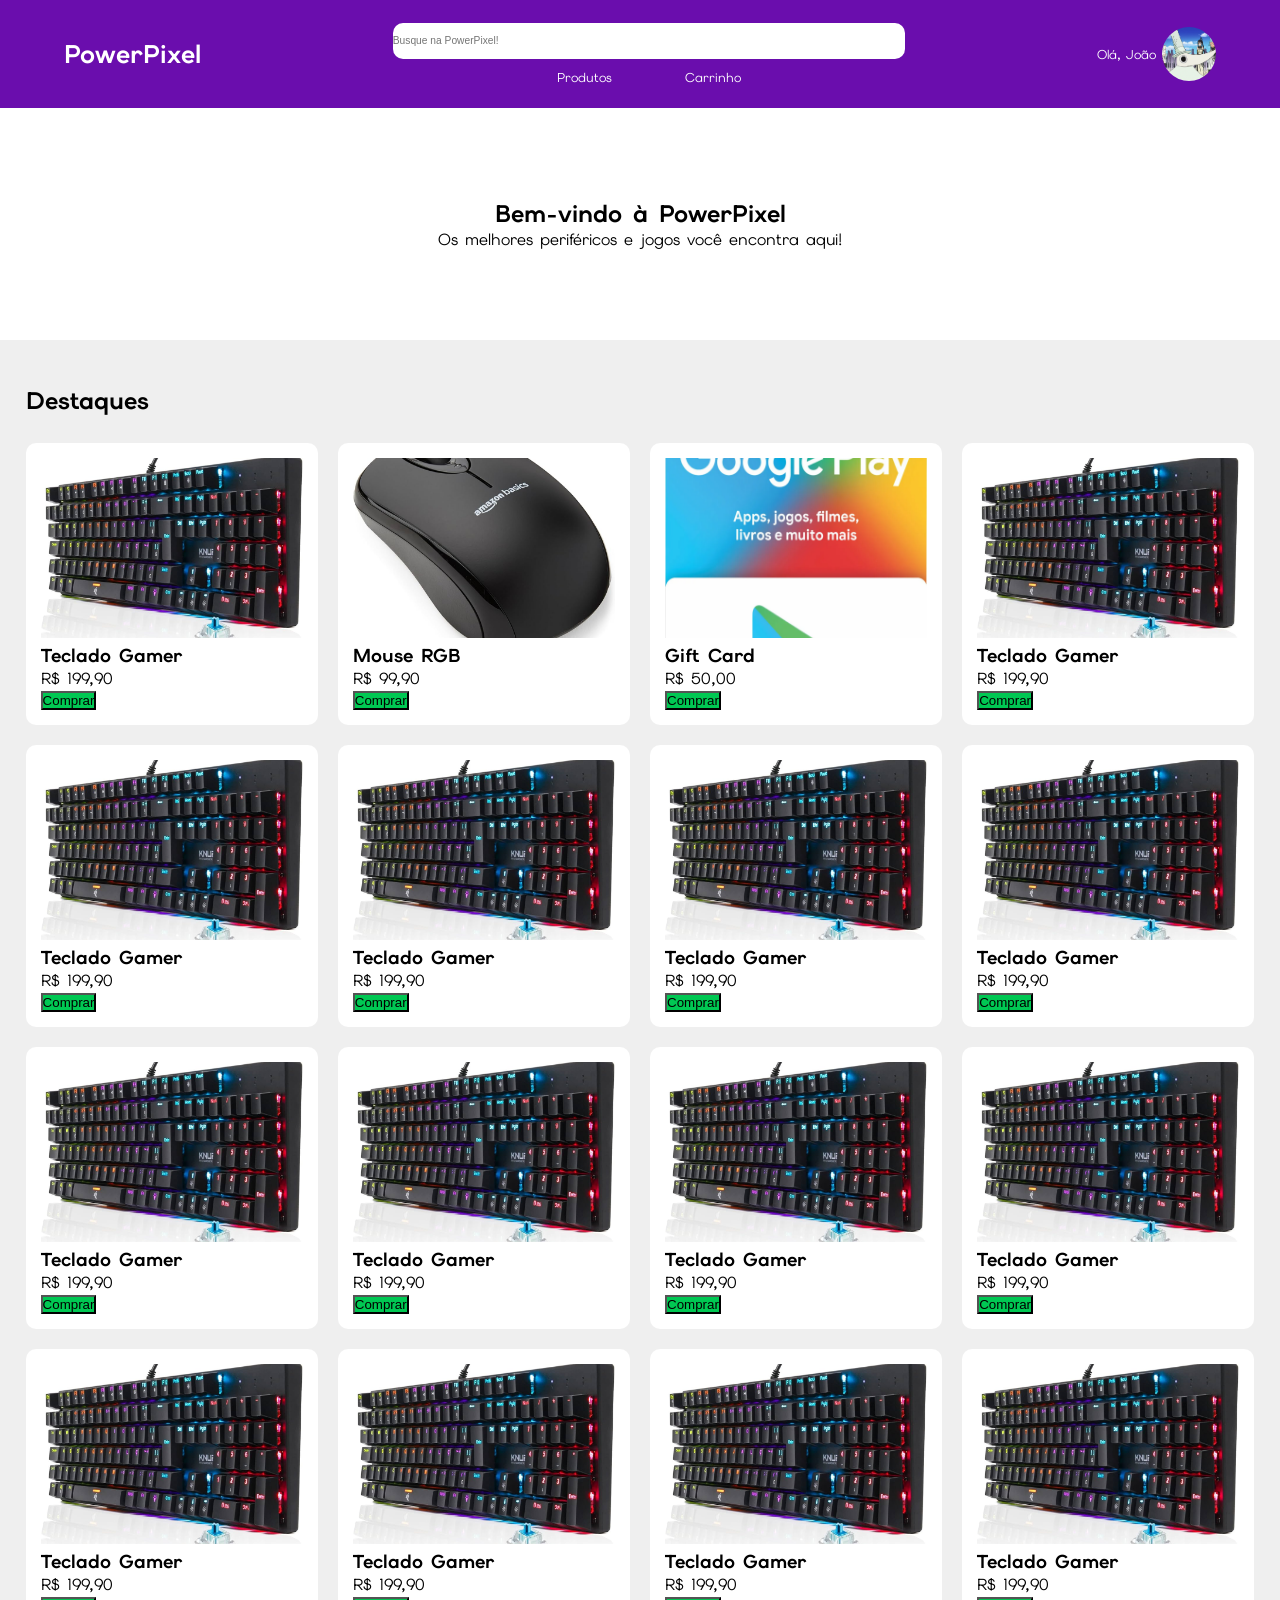
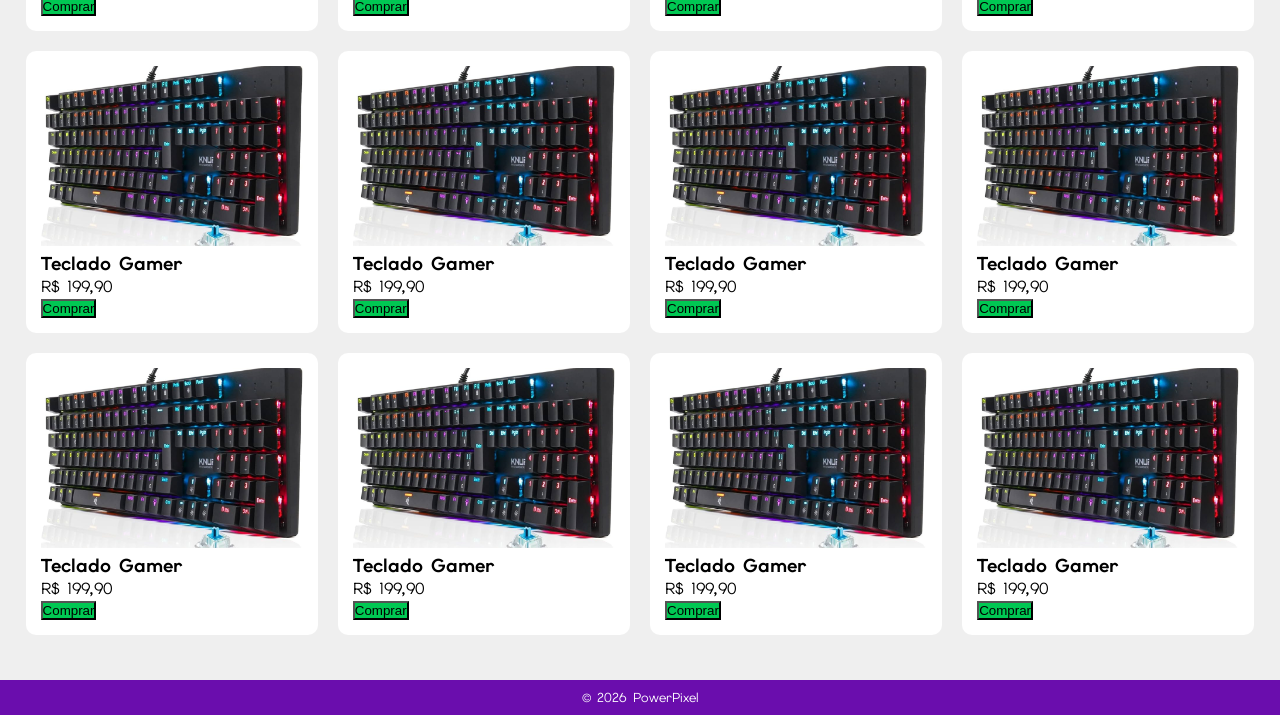
==== index.html @ 9c2a1691 "html fix" ====
<!DOCTYPE html>
<html lang="pt-BR">
<head>
    <meta charset="UTF-8">
    <title>PowerPixel</title>
    <link rel="stylesheet" href="css/style.css">
</head>

<body>

<header>
    <a href="index.html"><h1>PowerPixel</h1></a>
    <div class="navigation">
        <input type="search" name="find" id="find" placeholder="Busque na PowerPixel!">

        <nav>
            <a href="pages/produtos.html">Produtos</a>
            <a href="pages/carrinho.html">Carrinho</a>
        </nav>
    </div>

    <div class="nav-login">
        <a href="pages/login.html">Olá, João</a>
        <img src="images/user.png" alt="">
    </div>
</header>

<section class="banner">
    <h2>Bem-vindo à PowerPixel</h2>
    <p>Os melhores periféricos e jogos você encontra aqui!</p>
</section>

<section class="produtos">
    <h2>Destaques</h2>

    <div class="grid" id="grid">

        <div class="card">
            <img src="images/teclado.jpg.jpg">
            <h3>Teclado Gamer</h3>
            <p>R$ 199,90</p>
            <button>Comprar</button>
        </div>

        <div class="card">
            <img src="images/mouse.jpg.jpg">
            <h3>Mouse RGB</h3>
            <p>R$ 99,90</p>
            <button>Comprar</button>
        </div>

        <div class="card">
            <img src="images/giftcard.jpg.webp">
            <h3>Gift Card</h3>
            <p>R$ 50,00</p>
            <button>Comprar</button>
        </div>

    </div>
</section>

<footer>
    <p>© 2026 PowerPixel</p>
</footer>

<script>
    const products = document.getElementById("grid");
    const card = {
        TAG: "div",
        CLASS: "card",
        CONTENT: "<img src='images/teclado.jpg.jpg'> <h3>Teclado Gamer</h3> <p>R$ 199,90</p> <button>Comprar</button>"
    }

    for (let i = 0; i <= 20; i++) {
        const newCard = document.createElement(card.TAG);
        newCard.className = card.CLASS;
        newCard.innerHTML = card.CONTENT;

        products.appendChild(newCard);
    }
</script>

</body>
</html>
---- css/style.css ----
@import url('https://fonts.googleapis.com/css2?family=Elms+Sans:ital,wght@0,100..900;1,100..900&display=swap');

:root {
    --primary-color: #6a0dad;
    --secundary-color: #00c853;
    --grey: #efefef;
    --white: #ffffff;
}

*{
    padding: 0;
    margin: 0;
    box-sizing: border-box;
}

html, body {
    max-width: 100%;
    overflow-x: hidden;
    font-family: Elms Sans, sans-serif;
}

body {
    height: 100%;
    background-color: var(--grey);
}

header, footer, nav, .nav-login, .banner, .produtos {
    display: flex;
}

header {
    width: 100vw;
    height: 12vh;
    padding: 0 5vw;
    align-items: center;
    justify-content: space-between;
    background-color: var(--primary-color);
    color: var(--white);

    #find {
        width: 40vw;
        height: 4vh;
        border: none;
        border-radius: 10px;
        font-size: .8vw;
    }

    .nav-login {
        align-items: center;
        gap: .5vw;
    }

    .nav-login img {
        width: 6vh;
        height: 6vh;
        border-radius: 50%;
    }

    nav {
        width: 50%;
        justify-content: space-around;
    }
}

a {
    color: var(--white);
    text-decoration: none;
    font-size: 1vw;
}

button {
    background-color: var(--secundary-color);
}

.grid {
    display: grid;
    grid-template-columns: repeat(auto-fit, minmax(250px, 1fr));
    gap: 20px;
}

.card {
    background: var(--white);
    padding: 15px;
    border-radius: 10px;
    transition: 0.3s;
}

.card:hover {
    transform: scale(1.01);
}

.card img {
    width: 100%;
    height: 180px;
    object-fit: cover;
}

.banner {
    flex-direction: column;
    align-items: center;
    padding: 10vh 0;
    background-color: var(--white);
}

.produtos {
    flex-direction: column;
    padding: 4vh 0;
    padding: 5vh 2vw;
    gap: 3vh;
}

footer {
    justify-content: center;
    font-size: small;
    padding: 1vh 0;
    background-color: var(--primary-color);
    color: var(--white);
}

.navigation {
    display: flex;
    flex-direction: column;
    align-items: center;
    gap: 10px;
}

.carrinho {
    display: flex;
    flex-direction: column;
    gap: 3vh;
}
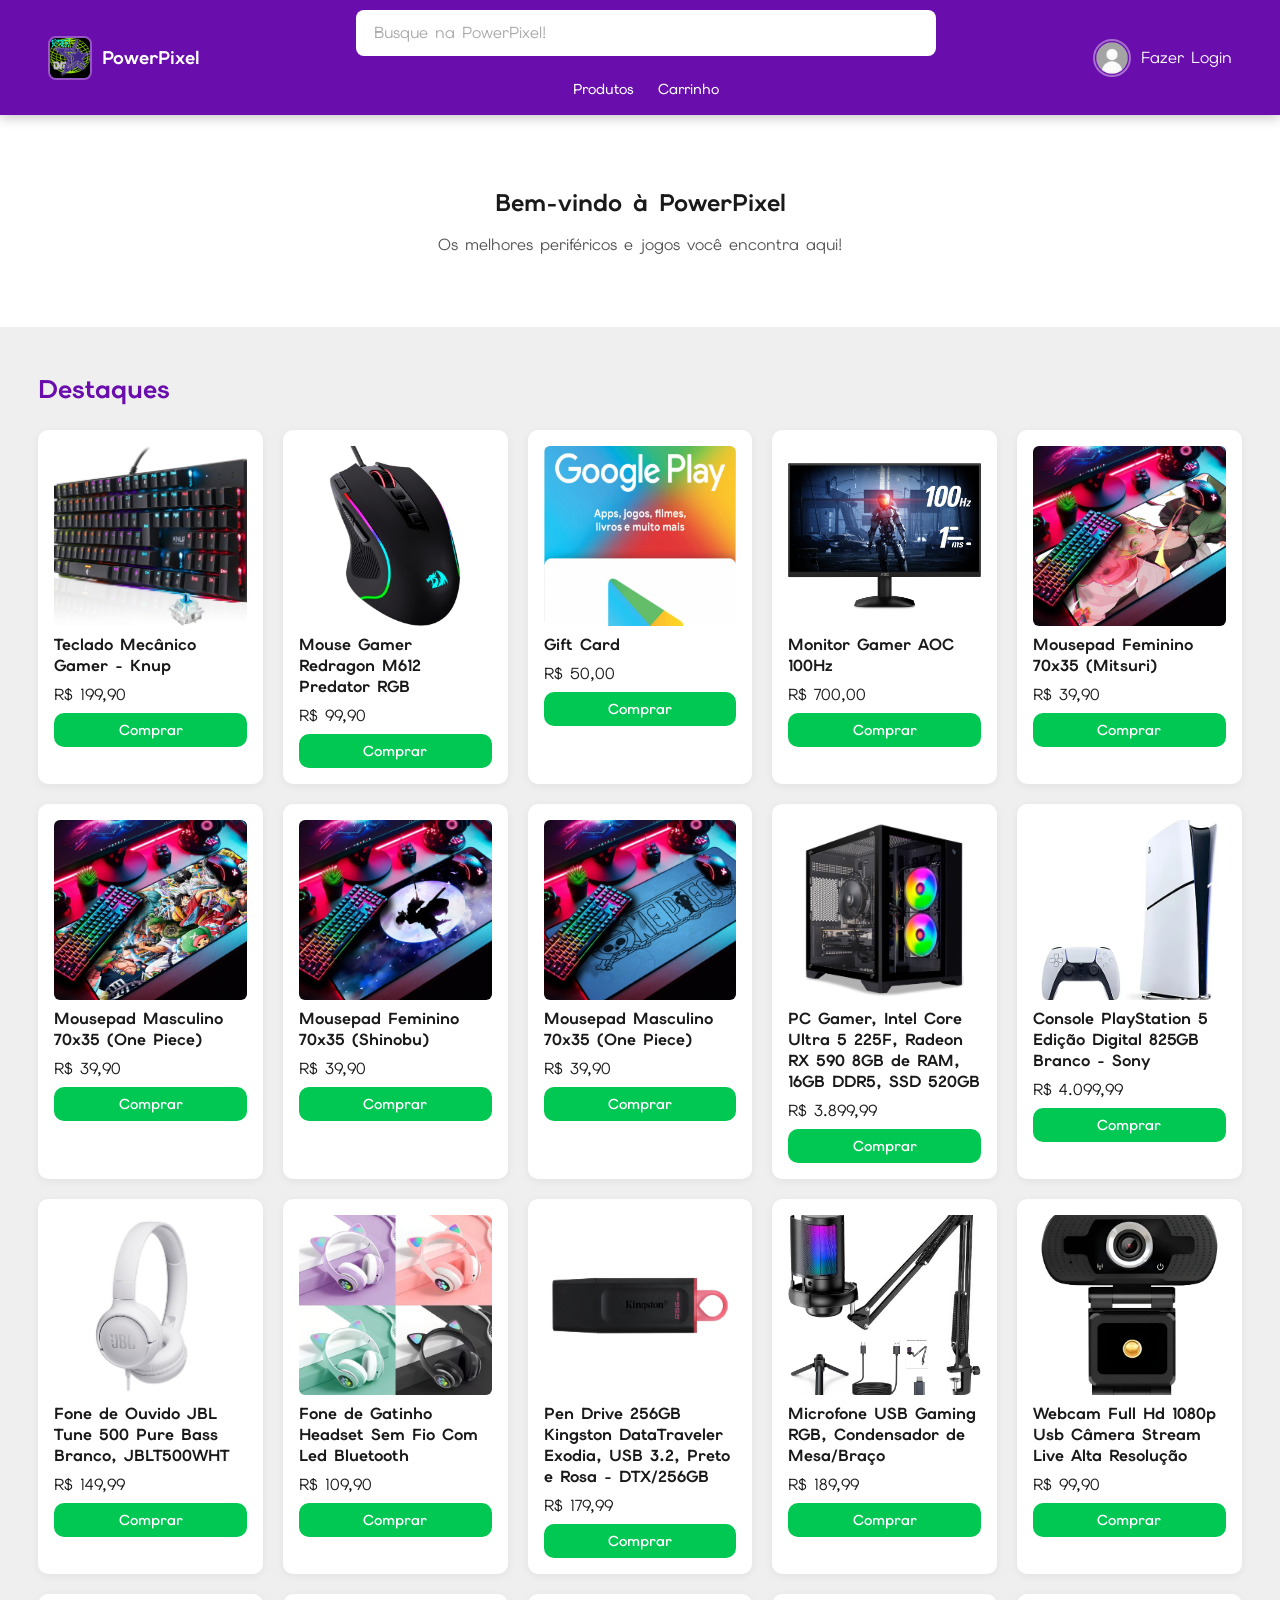
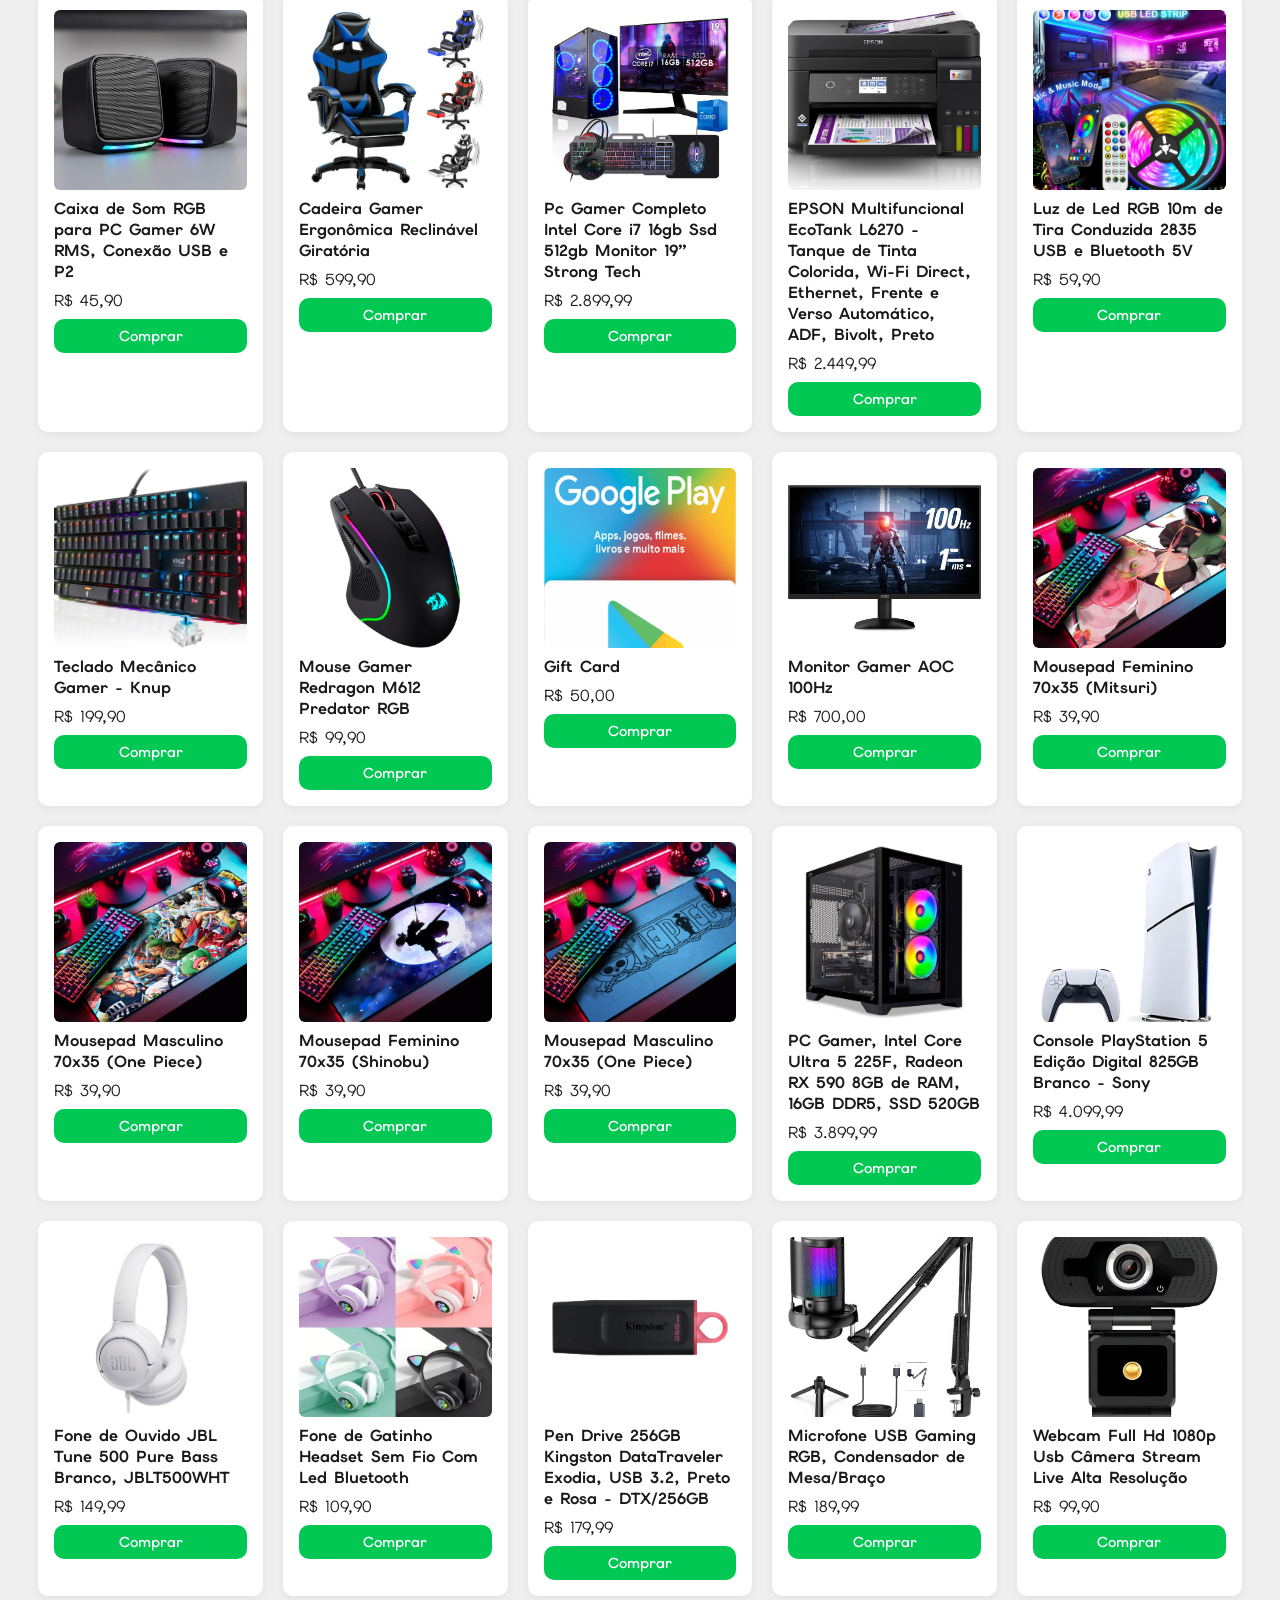
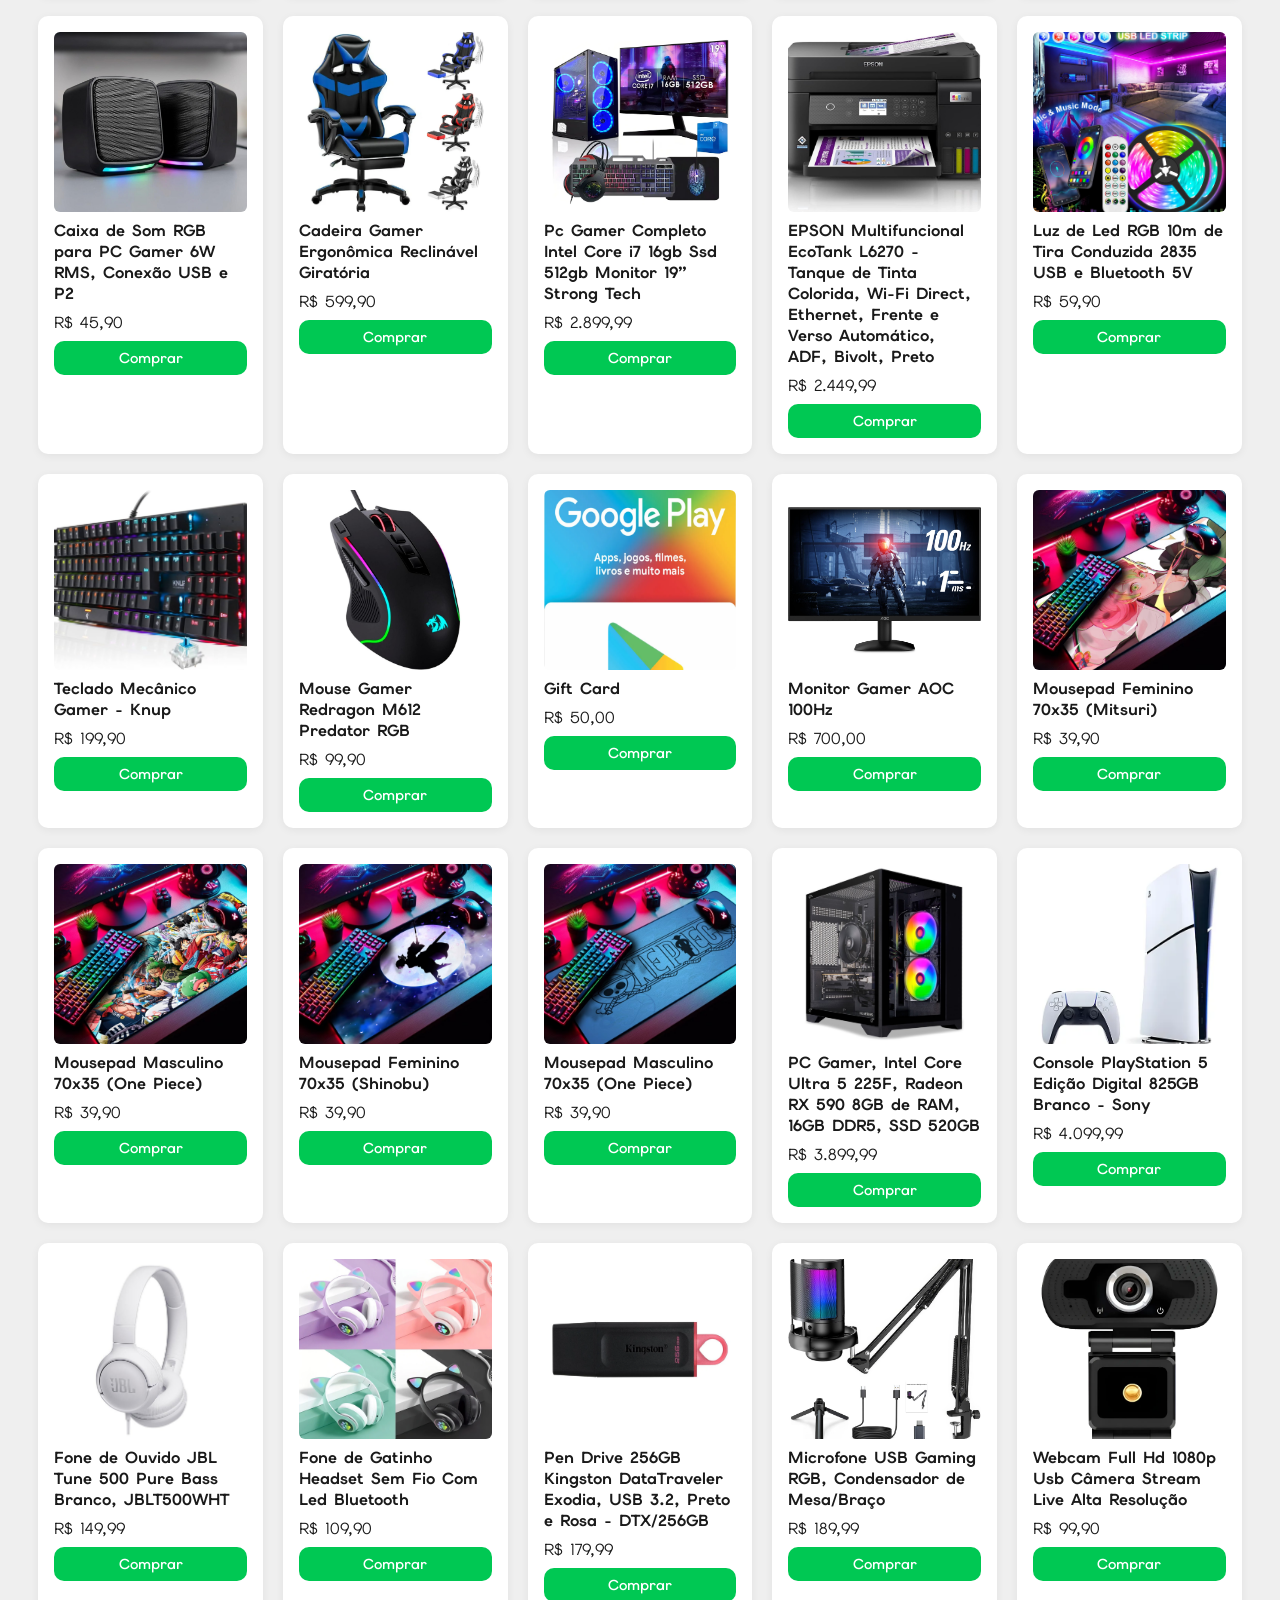
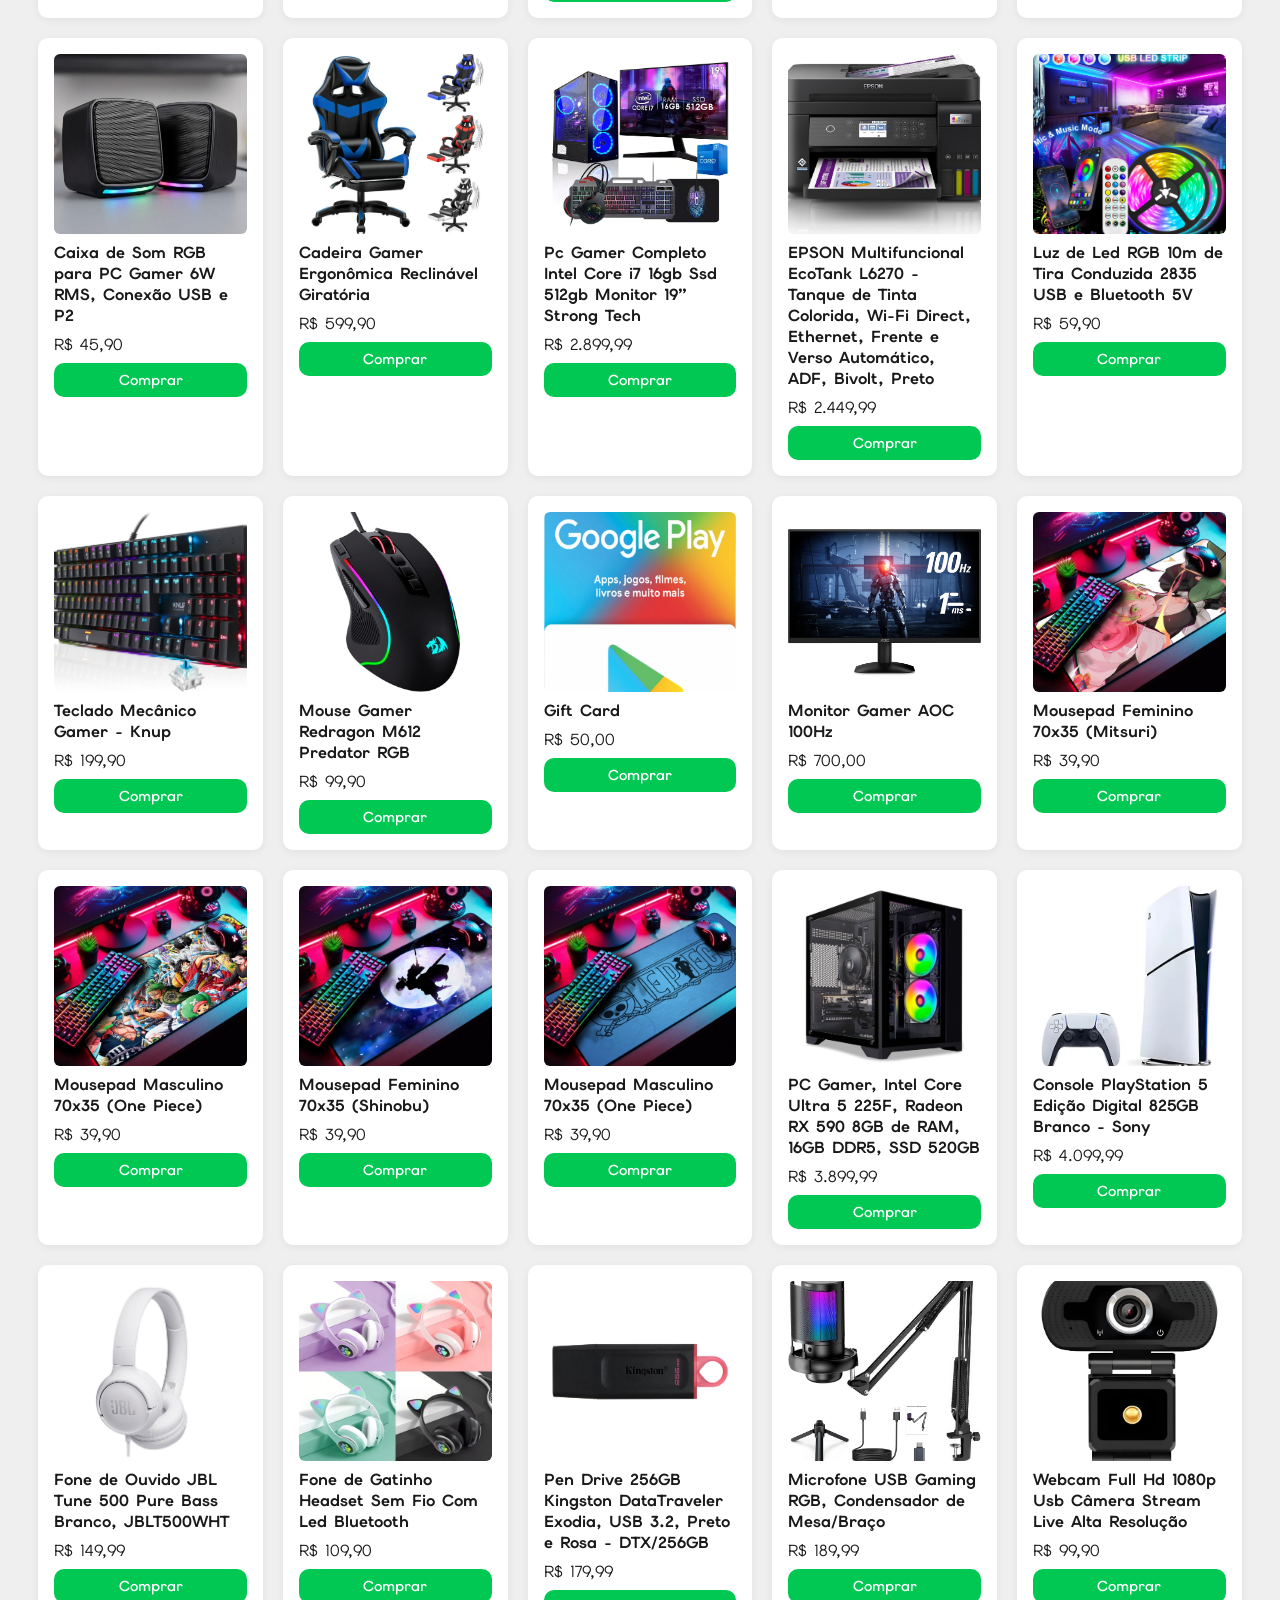
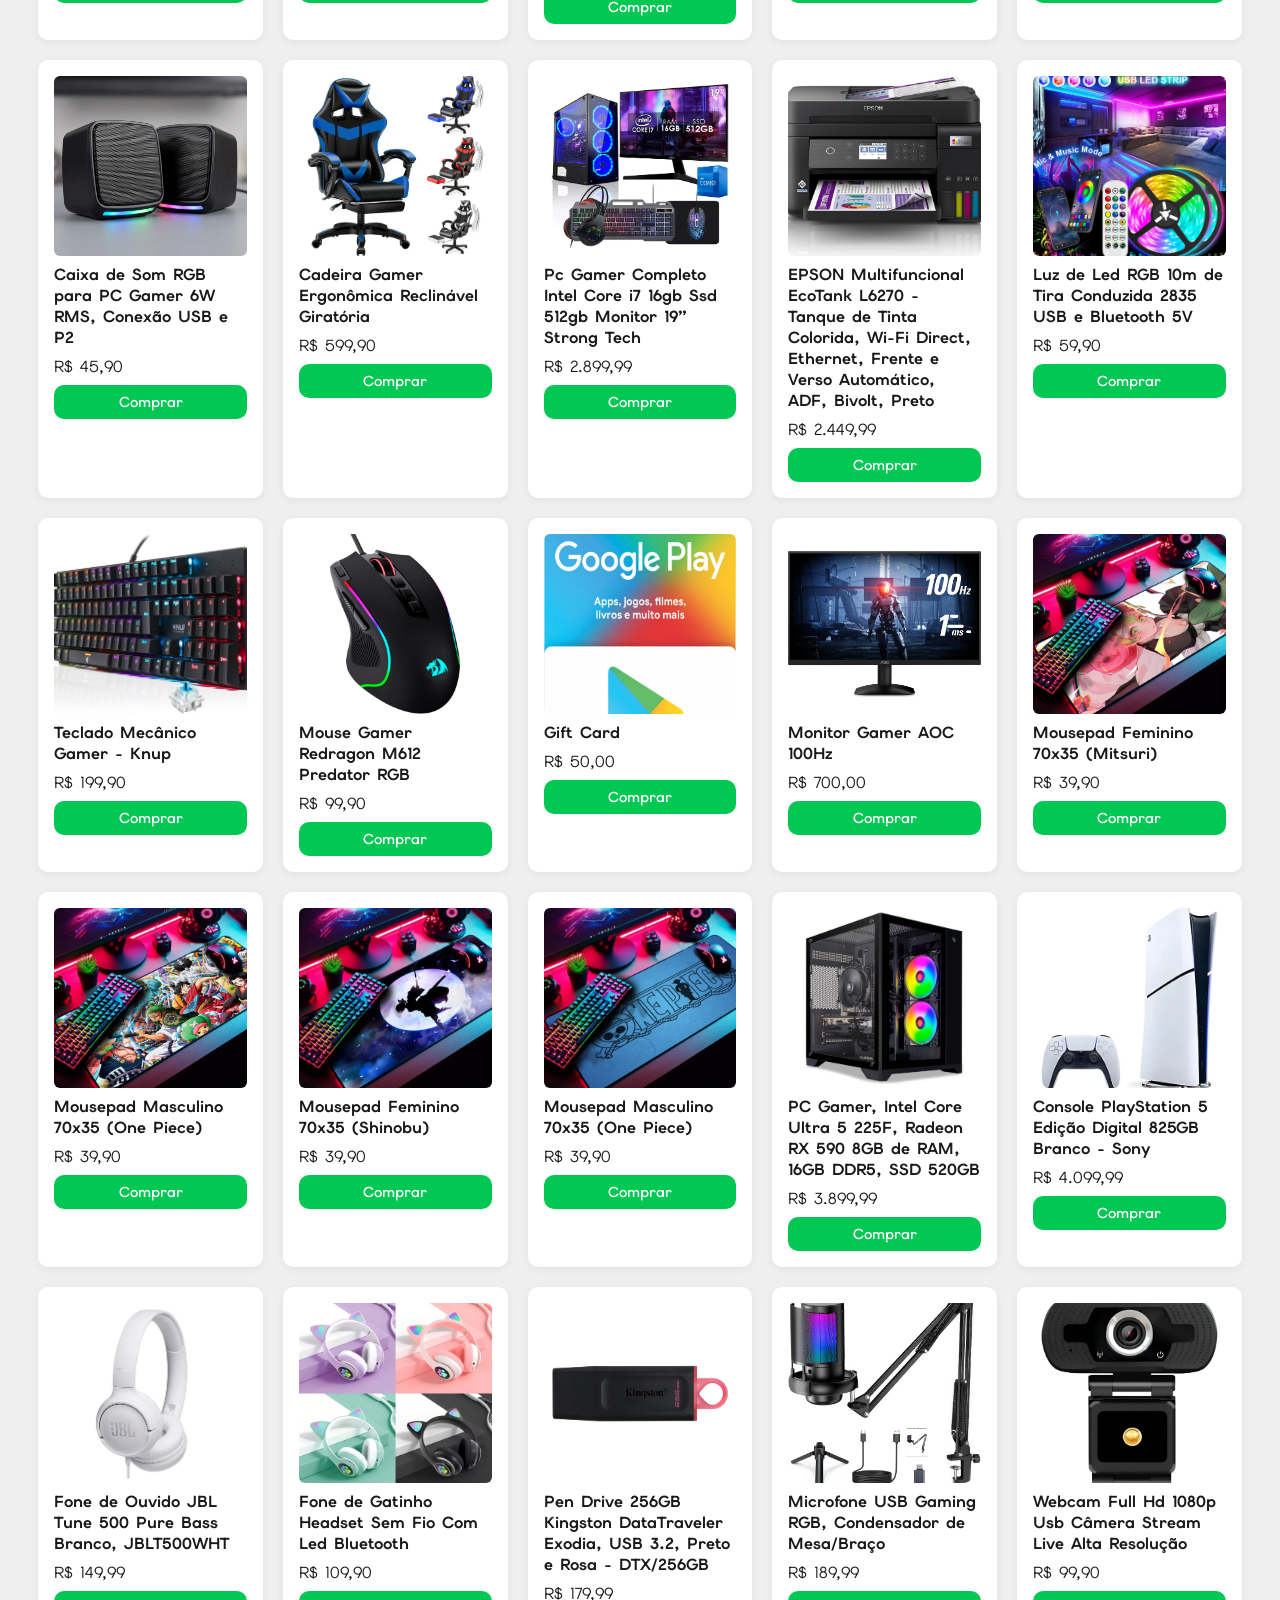
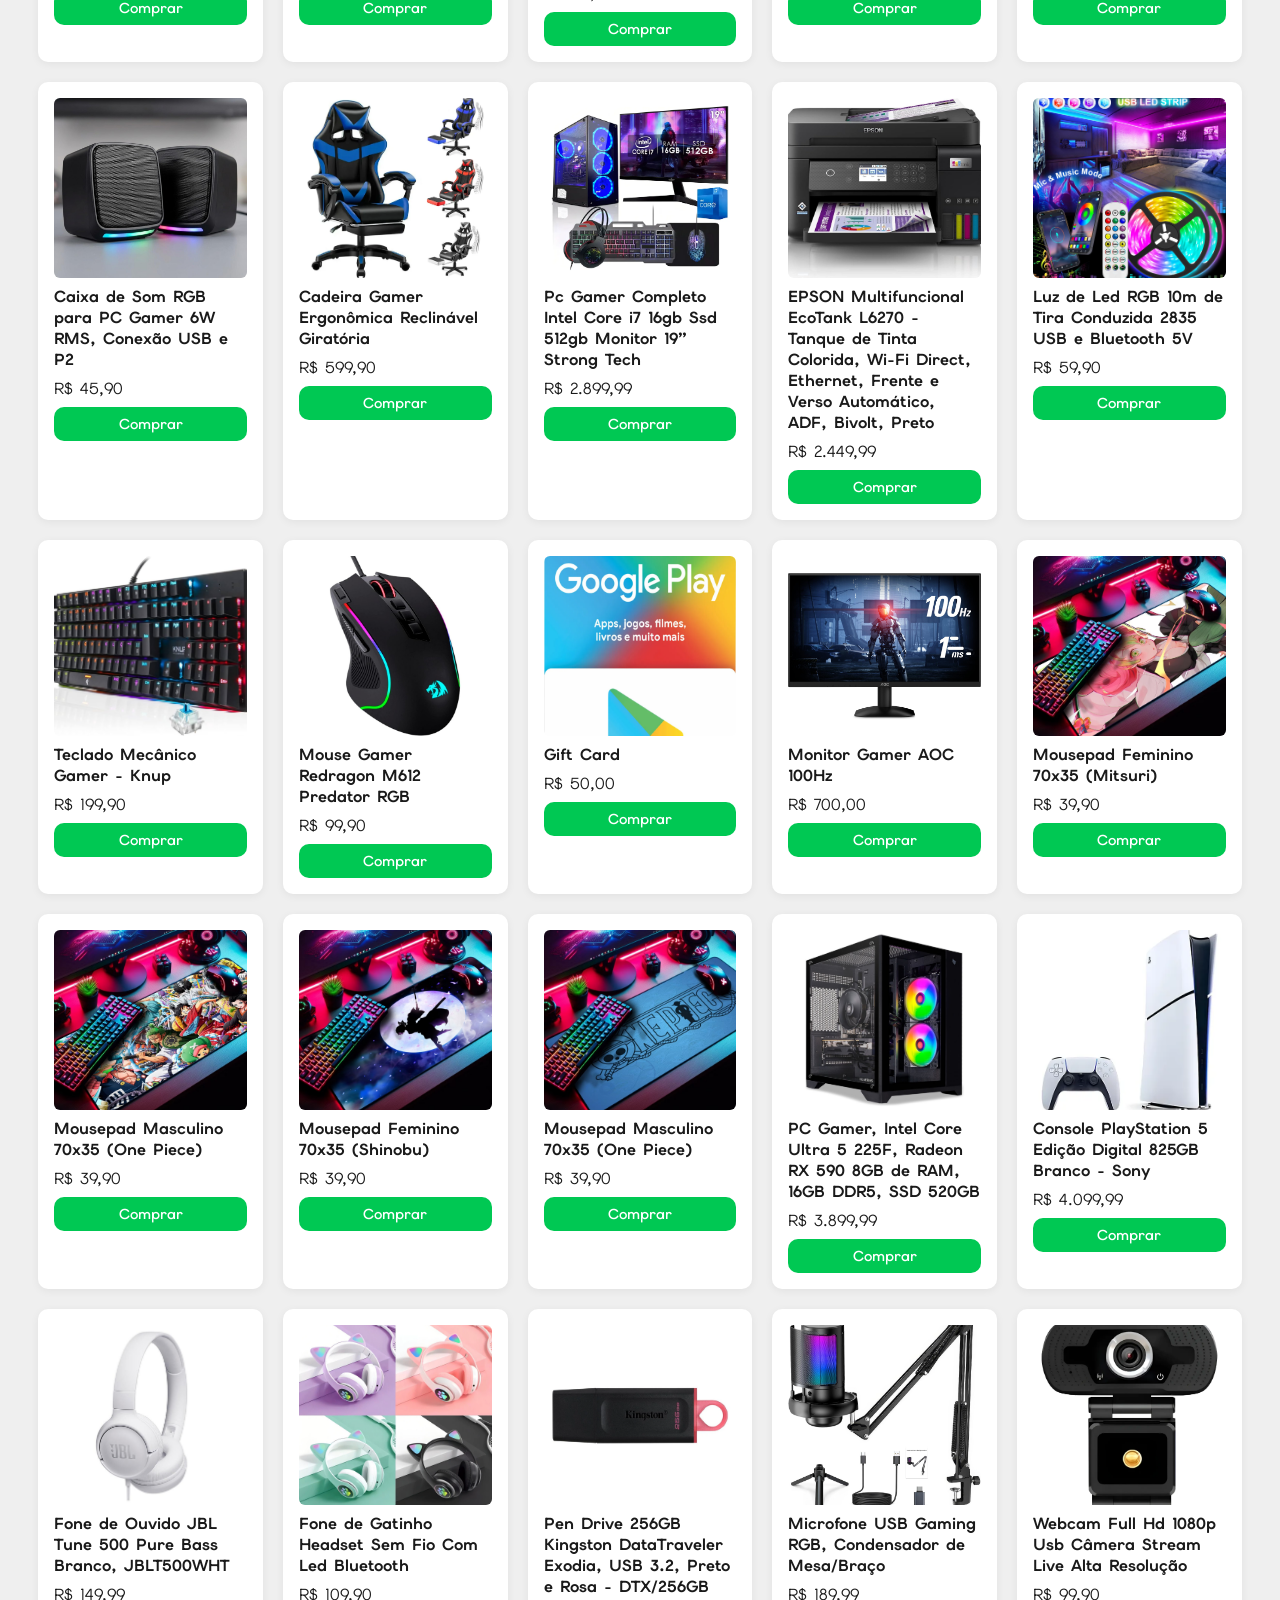
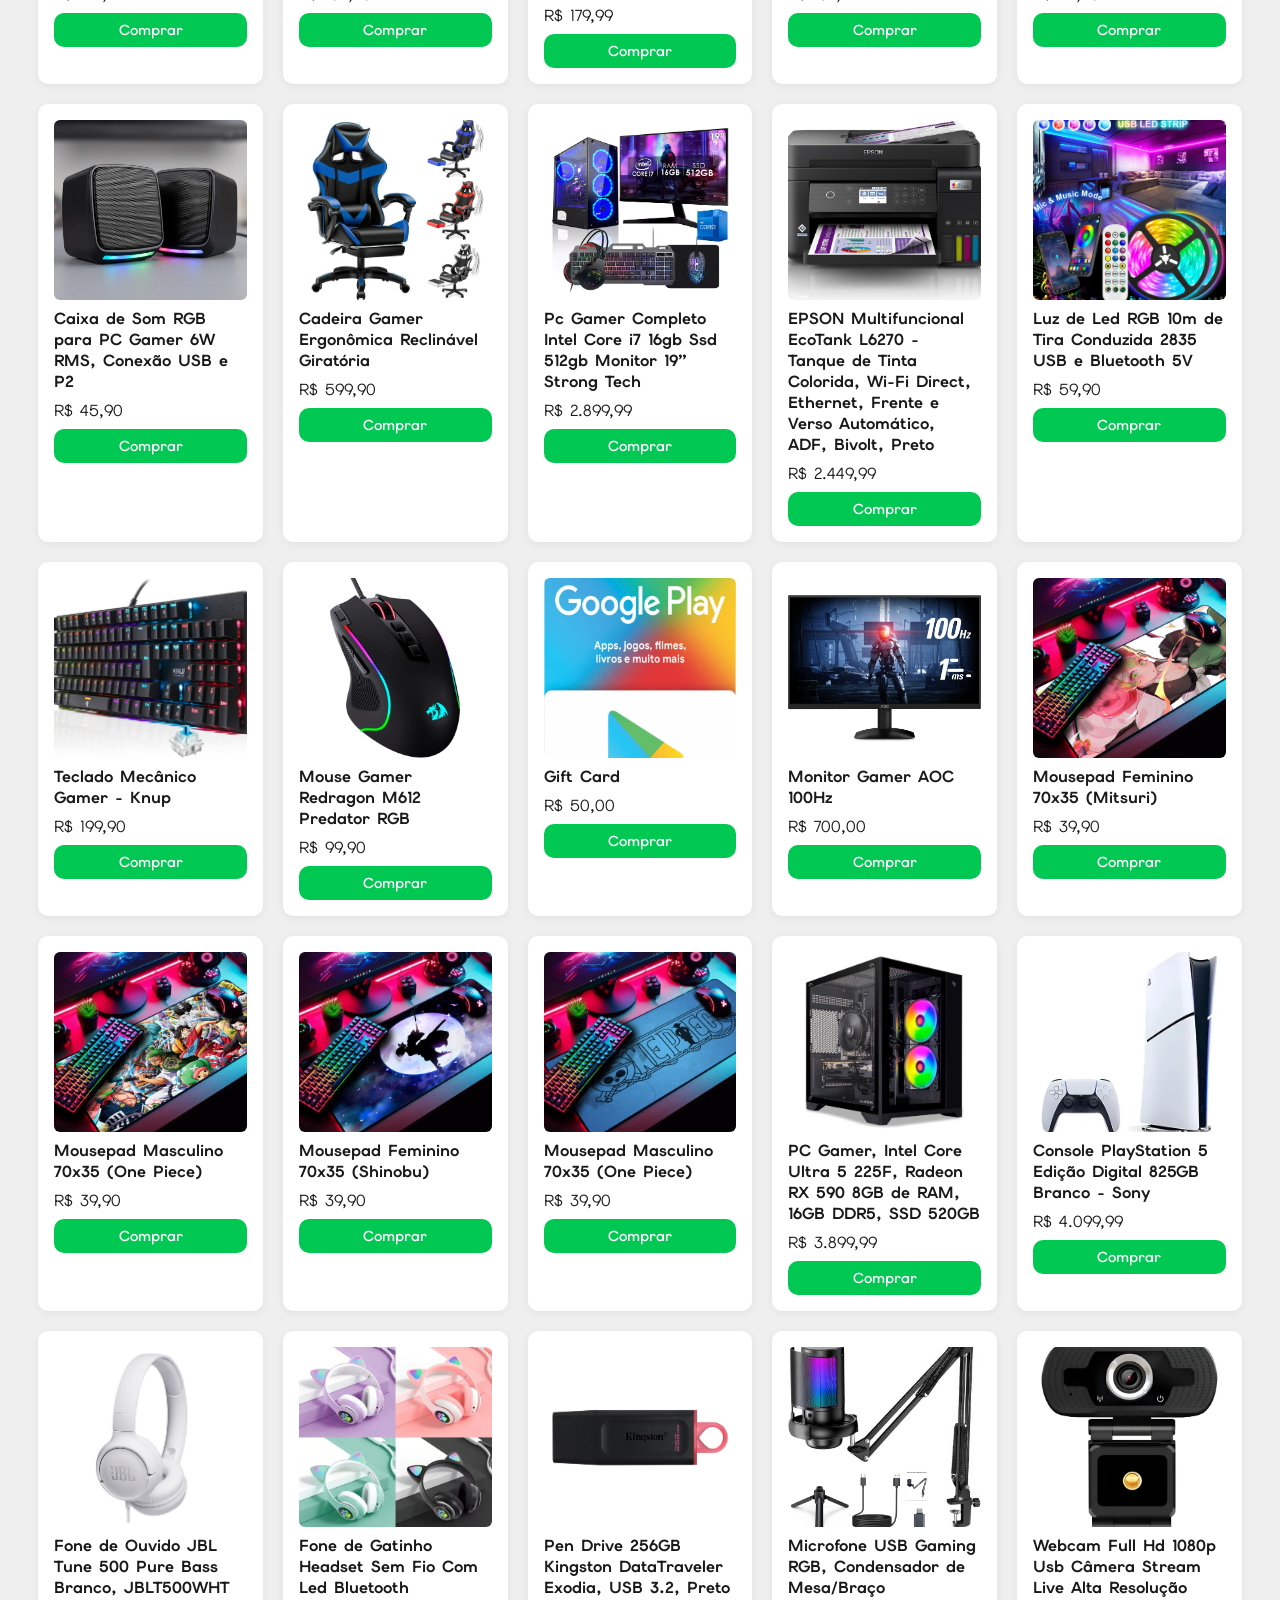
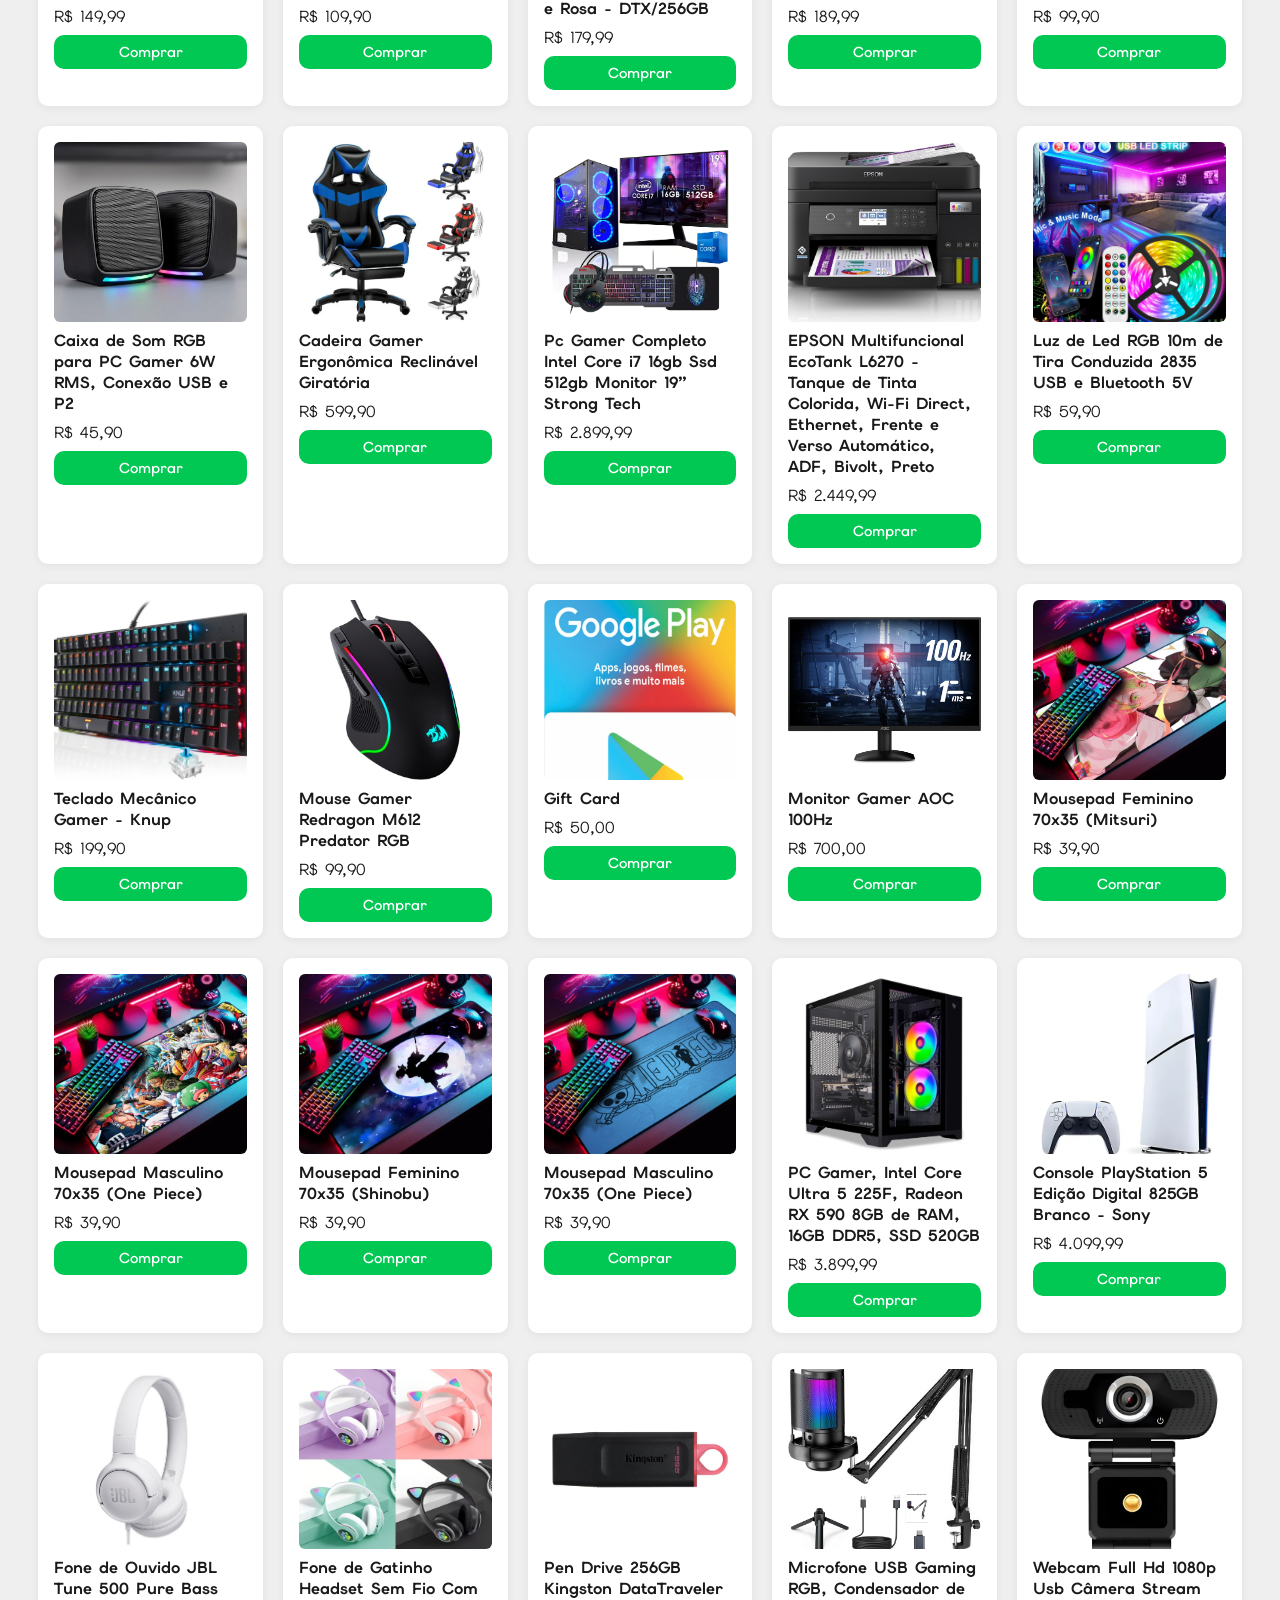
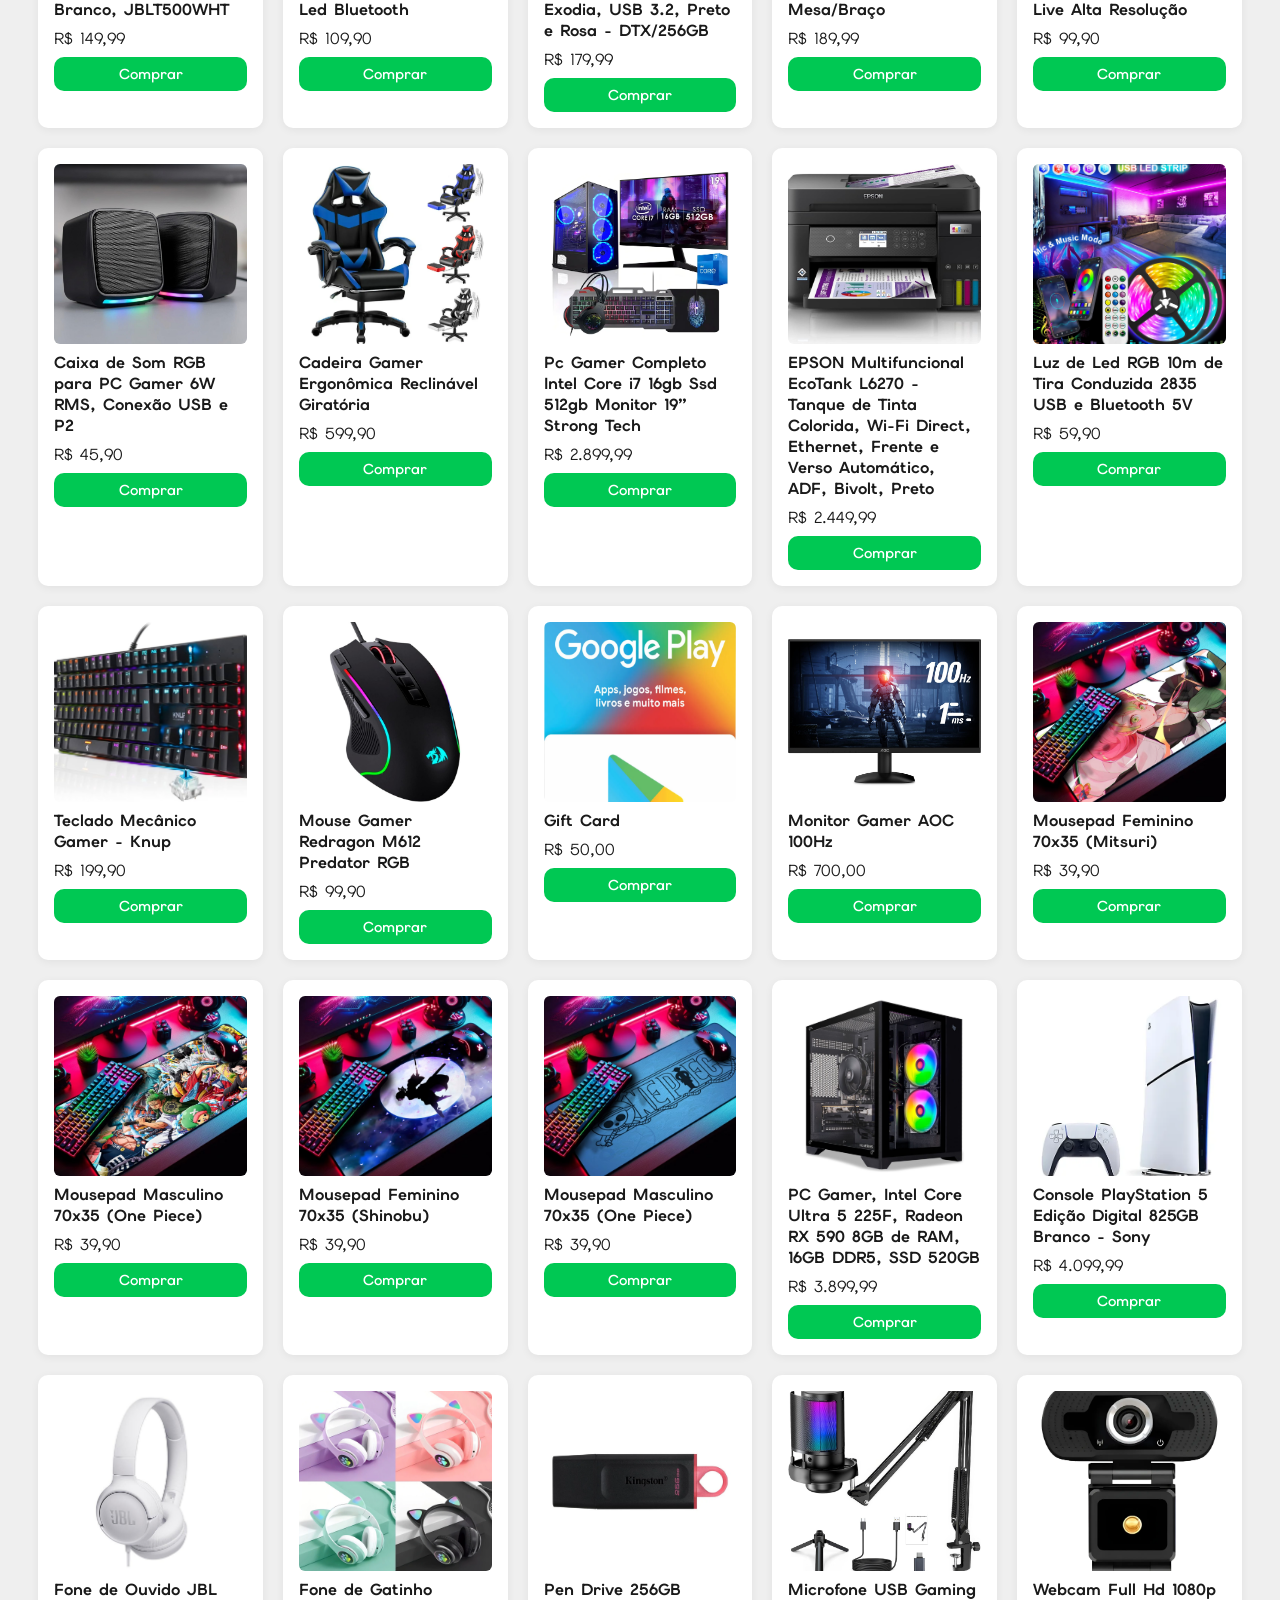
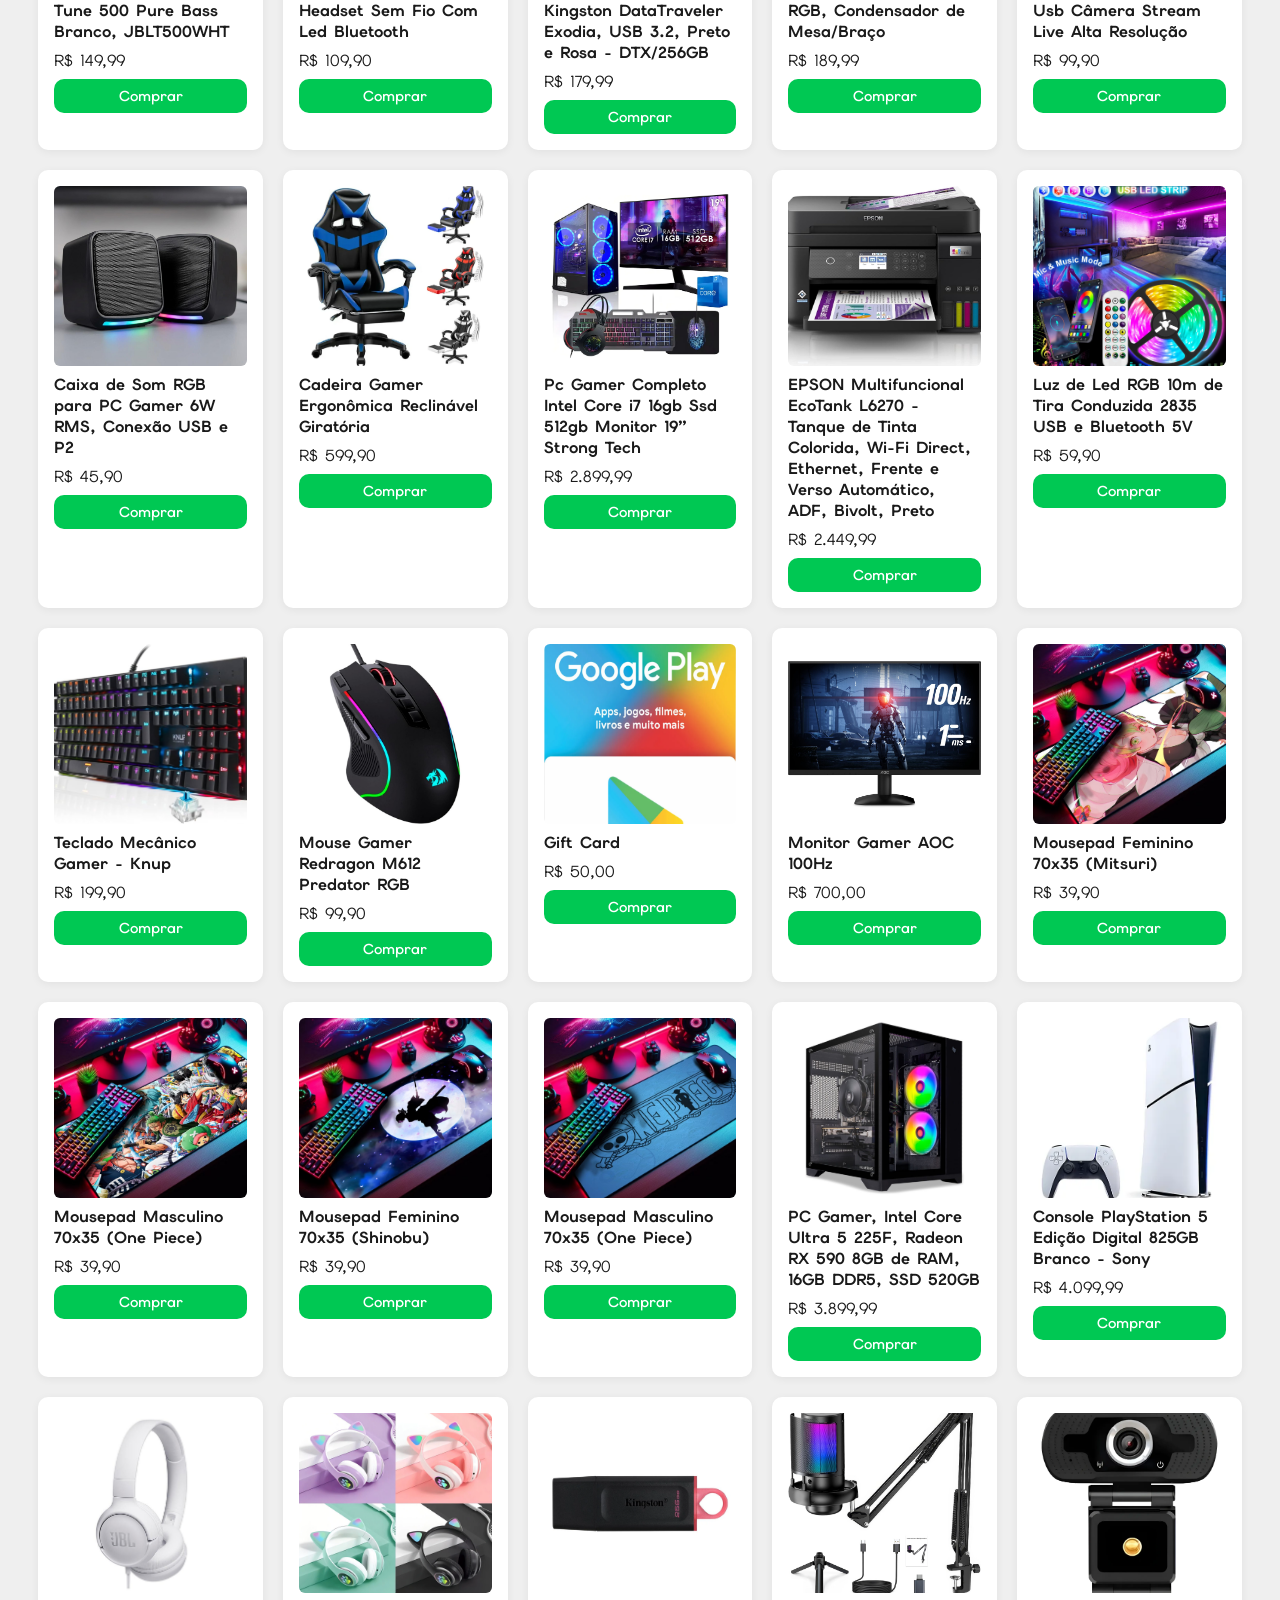
==== commit 89d8866d: "fix: js functions/style: adjust nav" ====
--- a/index.html
+++ b/index.html
@@ -9,76 +9,65 @@
 <body>
 
 <header>
-    <a href="index.html"><h1>PowerPixel</h1></a>
+
+    <a href="index.html">
+        <img src="images/logo.jpg" alt="" srcset="">
+        <h3>PowerPixel</h3>
+    </a>
+
     <div class="navigation">
-        <input type="search" name="find" id="find" placeholder="Busque na PowerPixel!">
+
+        <input type="search" name="find" id="find"
+        placeholder="Busque na PowerPixel!">
 
         <nav>
             <a href="pages/produtos.html">Produtos</a>
             <a href="pages/carrinho.html">Carrinho</a>
         </nav>
+
     </div>
 
+
     <div class="nav-login">
-        <a href="pages/login.html">Olá, João</a>
-        <img src="images/user.png" alt="">
+
+        <img src="images/perfil.png" alt="Usuário">
+
+        <a href="pages/login.html" id="loginLink">
+            Fazer Login
+        </a>
+
     </div>
+
 </header>
 
+
 <section class="banner">
+
     <h2>Bem-vindo à PowerPixel</h2>
-    <p>Os melhores periféricos e jogos você encontra aqui!</p>
+
+    <p>
+        Os melhores periféricos e jogos você encontra aqui!
+    </p>
+
 </section>
 
+
 <section class="produtos">
+
     <h2>Destaques</h2>
 
-    <div class="grid" id="grid">
+    <!-- Os cards vão aparecer aqui pelo JavaScript -->
+    <div class="grid" id="grid"></div>
 
-        <div class="card">
-            <img src="images/teclado.jpg.jpg">
-            <h3>Teclado Gamer</h3>
-            <p>R$ 199,90</p>
-            <button>Comprar</button>
-        </div>
+</section>
 
-        <div class="card">
-            <img src="images/mouse.jpg.jpg">
-            <h3>Mouse RGB</h3>
-            <p>R$ 99,90</p>
-            <button>Comprar</button>
-        </div>
-
-        <div class="card">
-            <img src="images/giftcard.jpg.webp">
-            <h3>Gift Card</h3>
-            <p>R$ 50,00</p>
-            <button>Comprar</button>
-        </div>
-
-    </div>
-</section>
 
 <footer>
     <p>© 2026 PowerPixel</p>
 </footer>
 
-<script>
-    const products = document.getElementById("grid");
-    const card = {
-        TAG: "div",
-        CLASS: "card",
-        CONTENT: "<img src='images/teclado.jpg.jpg'> <h3>Teclado Gamer</h3> <p>R$ 199,90</p> <button>Comprar</button>"
-    }
 
-    for (let i = 0; i <= 20; i++) {
-        const newCard = document.createElement(card.TAG);
-        newCard.className = card.CLASS;
-        newCard.innerHTML = card.CONTENT;
-
-        products.appendChild(newCard);
-    }
-</script>
+<script src="js/index.js"></script>
 
 </body>
 </html>
--- a/css/style.css
+++ b/css/style.css
@@ -2,130 +2,462 @@
 
 :root {
     --primary-color: #6a0dad;
+    --primary-dark: #4a0880;
+    --primary-light: #8b1fe8;
     --secundary-color: #00c853;
+    --secundary-dark: #00963e;
     --grey: #efefef;
+    --black: #1c1c1c;
+    --grey-dark: #d8d8d8;
     --white: #ffffff;
-}
-
-*{
+    --text-muted: rgba(255, 255, 255, 0.75);
+
+    --header-height: 70px;
+    --radius: 10px;
+    --transition: 0.3s ease;
+
+    --space-xs: 0.5rem;
+    --space-sm: 1rem;
+    --space-md: 1.5rem;
+    --space-lg: 2.5rem;
+    --space-xl: 4rem;
+
+    --font-sm: 0.8rem;
+    --font-base: 0.9rem;
+    --font-md: 1rem;
+    --font-lg: 1.125rem;
+}
+
+*,
+*::before,
+*::after {
     padding: 0;
     margin: 0;
     box-sizing: border-box;
 }
 
+html {
+    scroll-behavior: smooth;
+    font-size: 16px;
+}
+
 html, body {
     max-width: 100%;
     overflow-x: hidden;
-    font-family: Elms Sans, sans-serif;
+    font-family: 'Elms Sans', sans-serif;
 }
 
 body {
-    height: 100%;
+    min-height: 100vh;
     background-color: var(--grey);
-}
-
-header, footer, nav, .nav-login, .banner, .produtos {
-    display: flex;
+    color: #1a1a1a;
+}
+
+img {
+    display: block;
+    max-width: 100%;
+}
+
+a {
+    color: var(--white);
+    text-decoration: none;
+    font-size: var(--font-base);
+    transition: color var(--transition);
+}
+
+a:hover {
+    color: var(--secundary-color);
 }
 
 header {
-    width: 100vw;
-    height: 12vh;
-    padding: 0 5vw;
-    align-items: center;
-    justify-content: space-between;
+    position: sticky;
+    top: 0;
+    z-index: 100;
+    width: 100%;
+    height: auto;
+    min-height: 80px;
+    padding: 0.6rem clamp(1rem, 4vw, 3rem);
+
+    display: grid;
+    grid-template-columns: auto 1fr auto;
+    grid-template-areas: "logo navigation login";
+    align-items: center;
+    gap: var(--space-md);
+
     background-color: var(--primary-color);
-    color: var(--white);
-
-    #find {
-        width: 40vw;
-        height: 4vh;
-        border: none;
-        border-radius: 10px;
-        font-size: .8vw;
-    }
-
-    .nav-login {
-        align-items: center;
-        gap: .5vw;
-    }
-
-    .nav-login img {
-        width: 6vh;
-        height: 6vh;
-        border-radius: 50%;
-    }
-
-    nav {
-        width: 50%;
-        justify-content: space-around;
-    }
-}
-
-a {
-    color: var(--white);
+    box-shadow: 0 2px 12px rgba(0, 0, 0, 0.25);
+    color: var(--white);
+}
+
+header > a {
+    grid-area: logo;
+    display: flex;
+    align-items: center;
+    gap: 0.6rem;
+    color: var(--white);
+    white-space: nowrap;
+    font-size: var(--font-lg);
+    font-weight: 700;
+    transition: opacity var(--transition);
+}
+
+header > a:hover {
+    color: var(--white);
+    opacity: 0.85;
+}
+
+header > a img {
+    height: 44px;
+    width: 44px;
+    object-fit: cover;
+    border-radius: 8px;
+    border: 2px solid rgba(255, 255, 255, 0.3);
+    flex-shrink: 0;
+}
+
+header > a h3 {
+    font-size: clamp(0.95rem, 1.8vw, 1.15rem);
+    font-weight: 700;
+    color: var(--white);
+}
+
+.navigation {
+    grid-area: navigation;
+    display: flex;
+    flex-direction: column;
+    align-items: center;
+    gap: 0.35rem;
+    width: 100%;
+}
+
+#find {
+    width: 100%;
+    max-width: 580px;
+    height: 46px;
+    padding: 0 var(--space-sm);
+    background-color: var(--white);
+    border: 2px solid transparent;
+    border-radius: 8px;
+    outline: none;
+    font-size: var(--font-md);
+    font-family: inherit;
+    color: var(--black);
+    transition: border-color var(--transition), box-shadow var(--transition);
+}
+
+#find:focus {
+    border-color: var(--secundary-color);
+    box-shadow: 0 0 0 3px rgba(0, 200, 83, 0.2);
+}
+
+#find::placeholder {
+    color: #aaa;
+}
+
+nav {
+    display: flex;
+    align-items: center;
+    gap: var(--space-md);
+    list-style: none;
+}
+
+nav a {
+    font-size: var(--font-base);
+    font-weight: 500;
+    padding: var(--space-xs) 0;
+    position: relative;
+}
+
+nav a::after {
+    content: '';
+    position: absolute;
+    bottom: 0;
+    left: 0;
+    width: 0;
+    height: 2px;
+    background-color: var(--secundary-color);
+    transition: width var(--transition);
+}
+
+nav a:hover::after,
+nav a.active::after {
+    width: 100%;
+}
+
+.nav-login {
+    grid-area: login;
+    display: flex;
+    align-items: center;
+    gap: 10px;
+    justify-content: flex-end; /* joga pro canto direito */
+}
+
+.nav-login a {
+    font-size: 16px; /* texto maior */
+    white-space: nowrap;
+    color: white;
     text-decoration: none;
-    font-size: 1vw;
-}
-
-button {
-    background-color: var(--secundary-color);
+}
+
+.nav-login img {
+    width: 38px;
+    height: 38px;
+    border-radius: 50%;
+    border: 2px solid rgba(255, 255, 255, 0.4);
+    object-fit: cover;
+}
+
+.nav-login img:hover {
+    border-color: var(--secundary-color);
+}
+
+.hamburger {
+    display: none;
+    flex-direction: column;
+    justify-content: center;
+    gap: 5px;
+    background: none;
+    border: none;
+    cursor: pointer;
+    padding: var(--space-xs);
+}
+
+.hamburger span {
+    display: block;
+    width: 24px;
+    height: 2px;
+    background-color: var(--white);
+    border-radius: 2px;
+    transition: transform var(--transition), opacity var(--transition);
+}
+
+.banner {
+    display: flex;
+    flex-direction: column;
+    align-items: center;
+    padding: clamp(3rem, 8vh, 6rem) var(--space-sm);
+    background-color: var(--white);
+    text-align: center;
+    gap: var(--space-sm);
+}
+
+.banner h1 {
+    font-size: clamp(1.5rem, 4vw, 2.5rem);
+    color: var(--primary-color);
+}
+
+.banner p {
+    max-width: 600px;
+    font-size: clamp(var(--font-base), 1.5vw, var(--font-md));
+    color: #555;
+}
+
+.produtos {
+    display: flex;
+    flex-direction: column;
+    padding: clamp(2rem, 5vh, 4rem) clamp(1rem, 3vw, 3rem);
+    gap: var(--space-md);
+}
+
+.produtos h2 {
+    font-size: clamp(1.2rem, 2.5vw, 1.6rem);
+    color: var(--primary-color);
 }
 
 .grid {
     display: grid;
-    grid-template-columns: repeat(auto-fit, minmax(250px, 1fr));
+    grid-template-columns: repeat(auto-fill, minmax(220px, 1fr));
     gap: 20px;
 }
 
 .card {
     background: var(--white);
-    padding: 15px;
-    border-radius: 10px;
-    transition: 0.3s;
+    padding: var(--space-sm);
+    border-radius: var(--radius);
+    box-shadow: 0 2px 8px rgba(0, 0, 0, 0.06);
+    transition: transform var(--transition), box-shadow var(--transition);
+    display: flex;
+    flex-direction: column;
+    gap: var(--space-xs);
 }
 
 .card:hover {
-    transform: scale(1.01);
+    transform: translateY(-4px);
+    box-shadow: 0 8px 24px rgba(106, 13, 173, 0.15);
 }
 
 .card img {
     width: 100%;
     height: 180px;
     object-fit: cover;
-}
-
-.banner {
-    flex-direction: column;
-    align-items: center;
-    padding: 10vh 0;
-    background-color: var(--white);
-}
-
-.produtos {
-    flex-direction: column;
-    padding: 4vh 0;
-    padding: 5vh 2vw;
-    gap: 3vh;
+    border-radius: calc(var(--radius) - 4px);
+}
+
+.card h3 {
+    font-size: var(--font-md);
+    color: #1a1a1a;
+}
+
+.card .price {
+    font-size: var(--font-lg);
+    font-weight: 700;
+    color: var(--primary-color);
+}
+
+button {
+    background-color: var(--secundary-color);
+    color: var(--white);
+    border: none;
+    border-radius: var(--radius);
+    padding: var(--space-xs) var(--space-md);
+    font-family: inherit;
+    font-size: var(--font-base);
+    font-weight: 600;
+    cursor: pointer;
+    transition: background-color var(--transition), transform var(--transition);
+}
+
+button:hover {
+    background-color: var(--secundary-dark);
+    transform: translateY(-1px);
+}
+
+.carrinho {
+    display: flex;
+    flex-direction: column;
+    gap: var(--space-md);
+    padding: clamp(1rem, 3vw, 2rem);
+    max-width: 900px;
+    margin: 0 auto;
+}
+
+.navigation {
+    display: flex;
+    flex-direction: column;
+    align-items: center;
+    gap: var(--space-sm);
 }
 
 footer {
+    display: flex;
     justify-content: center;
-    font-size: small;
-    padding: 1vh 0;
-    background-color: var(--primary-color);
-    color: var(--white);
-}
-
-.navigation {
-    display: flex;
-    flex-direction: column;
-    align-items: center;
-    gap: 10px;
-}
-
-.carrinho {
-    display: flex;
-    flex-direction: column;
-    gap: 3vh;
-}
+    align-items: center;
+    padding: var(--space-sm) var(--space-sm);
+    background-color: var(--primary-dark);
+    color: var(--text-muted);
+    font-size: var(--font-sm);
+    text-align: center;
+}
+
+@media (max-width: 900px) {
+    header {
+        grid-template-columns: auto 1fr auto;
+        grid-template-areas: "logo navigation login";
+        padding: 0.5rem var(--space-sm);
+        gap: var(--space-sm);
+    }
+
+    #find {
+        max-width: 100%;
+    }
+}
+
+@media (max-width: 600px) {
+    header {
+        grid-template-columns: auto 1fr auto;
+        grid-template-areas:
+            "logo  logo       hamburger"
+            "navigation navigation navigation";
+        padding: 0.5rem var(--space-sm);
+        gap: 0.4rem;
+    }
+
+    header > a {
+        justify-content: flex-start;
+    }
+
+    .navigation {
+        border-top: 1px solid rgba(255, 255, 255, 0.15);
+        padding-top: 0.4rem;
+        padding-bottom: 0.5rem;
+        gap: 0.4rem;
+    }
+
+    #find {
+        max-width: 100%;
+        height: 42px;
+    }
+
+    nav {
+        gap: var(--space-sm);
+    }
+
+    .nav-login {
+        display: none;
+    }
+
+    .hamburger {
+        display: flex;
+        grid-area: hamburger;
+        align-self: center;
+    }
+
+    .grid {
+        grid-template-columns: repeat(auto-fill, minmax(160px, 1fr));
+        gap: 12px;
+    }
+
+    .card img {
+        height: 140px;
+    }
+}
+
+@media (max-width: 380px) {
+    .grid {
+        grid-template-columns: 1fr 1fr;
+    }
+
+    header > a h3 {
+        display: none;
+    }
+}
+
+/* Área principal do perfil */
+.perfil{
+    display: flex; /* Usa flexbox */
+    flex-direction: column; /* Coloca um item embaixo do outro */
+    align-items: flex-start; /* Alinha tudo à esquerda */
+    gap: 15px; /* Espaço entre foto, textos e botão */
+    margin-top: 60px; /* Espaço do topo */
+    margin-left: 50px; /* Espaço da borda esquerda */
+
+}
+
+/* Título "Meu Perfil" */
+.perfil-info h2{
+    font-size: 60px !important;
+}
+
+/* Foto de perfil */
+#fotoUsuario{
+    width: 190px; /* Define a largura da foto */
+    height: 190px; /* Define a altura da foto */
+    border-radius: 50%; /* Deixa a foto redonda */
+    object-fit: cover; /* Ajusta a imagem sem deformar */
+    border: 3px solid purple; /* Coloca uma borda roxa em volta */
+
+}
+
+/* Nome e email */
+.perfil-info p{
+    font-size: 20px; /* Texto maior */
+}
+
+
+/* Botão de logout */
+#logout{
+    margin-top: 15px; /* Espaço acima do botão */
+    padding: 8px 15px; /* Espaço interno do botão */
+    cursor: pointer; /* Muda o cursor para "mãozinha" ao passar o mouse */
+
+}
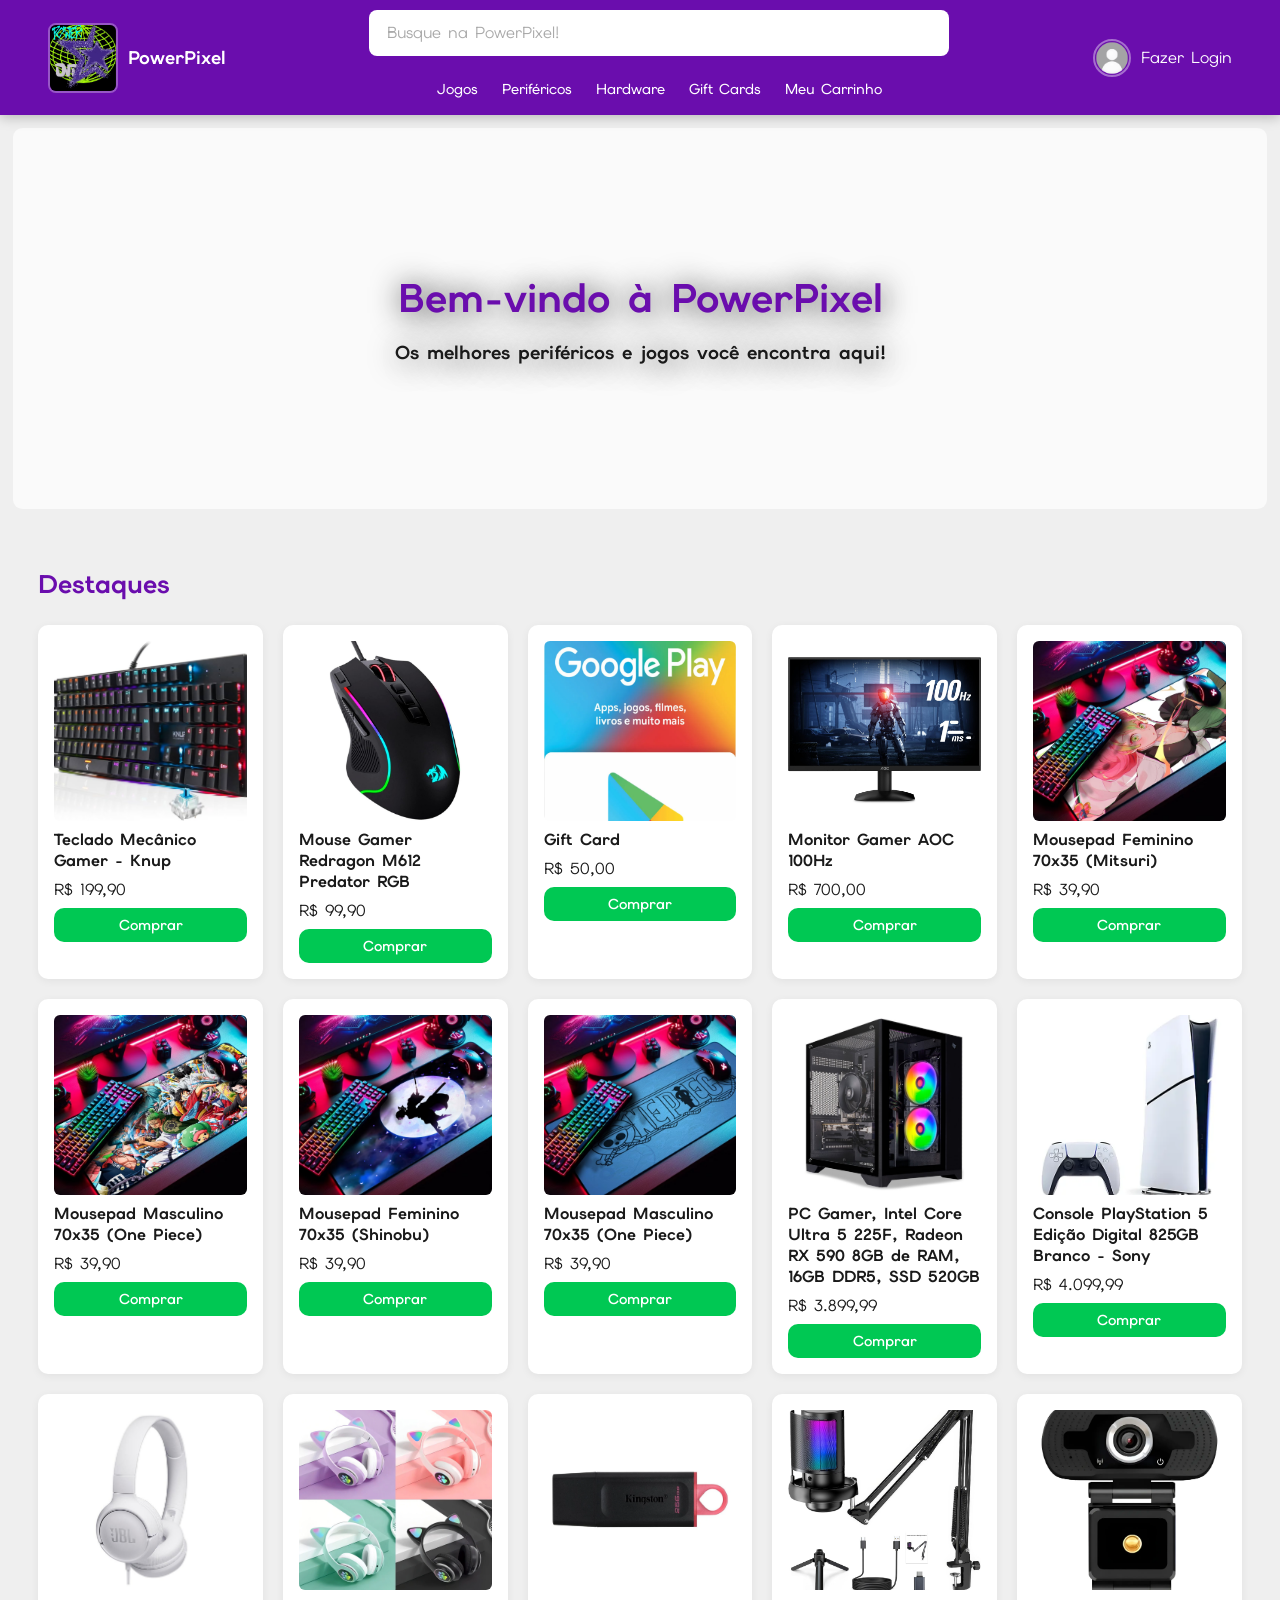
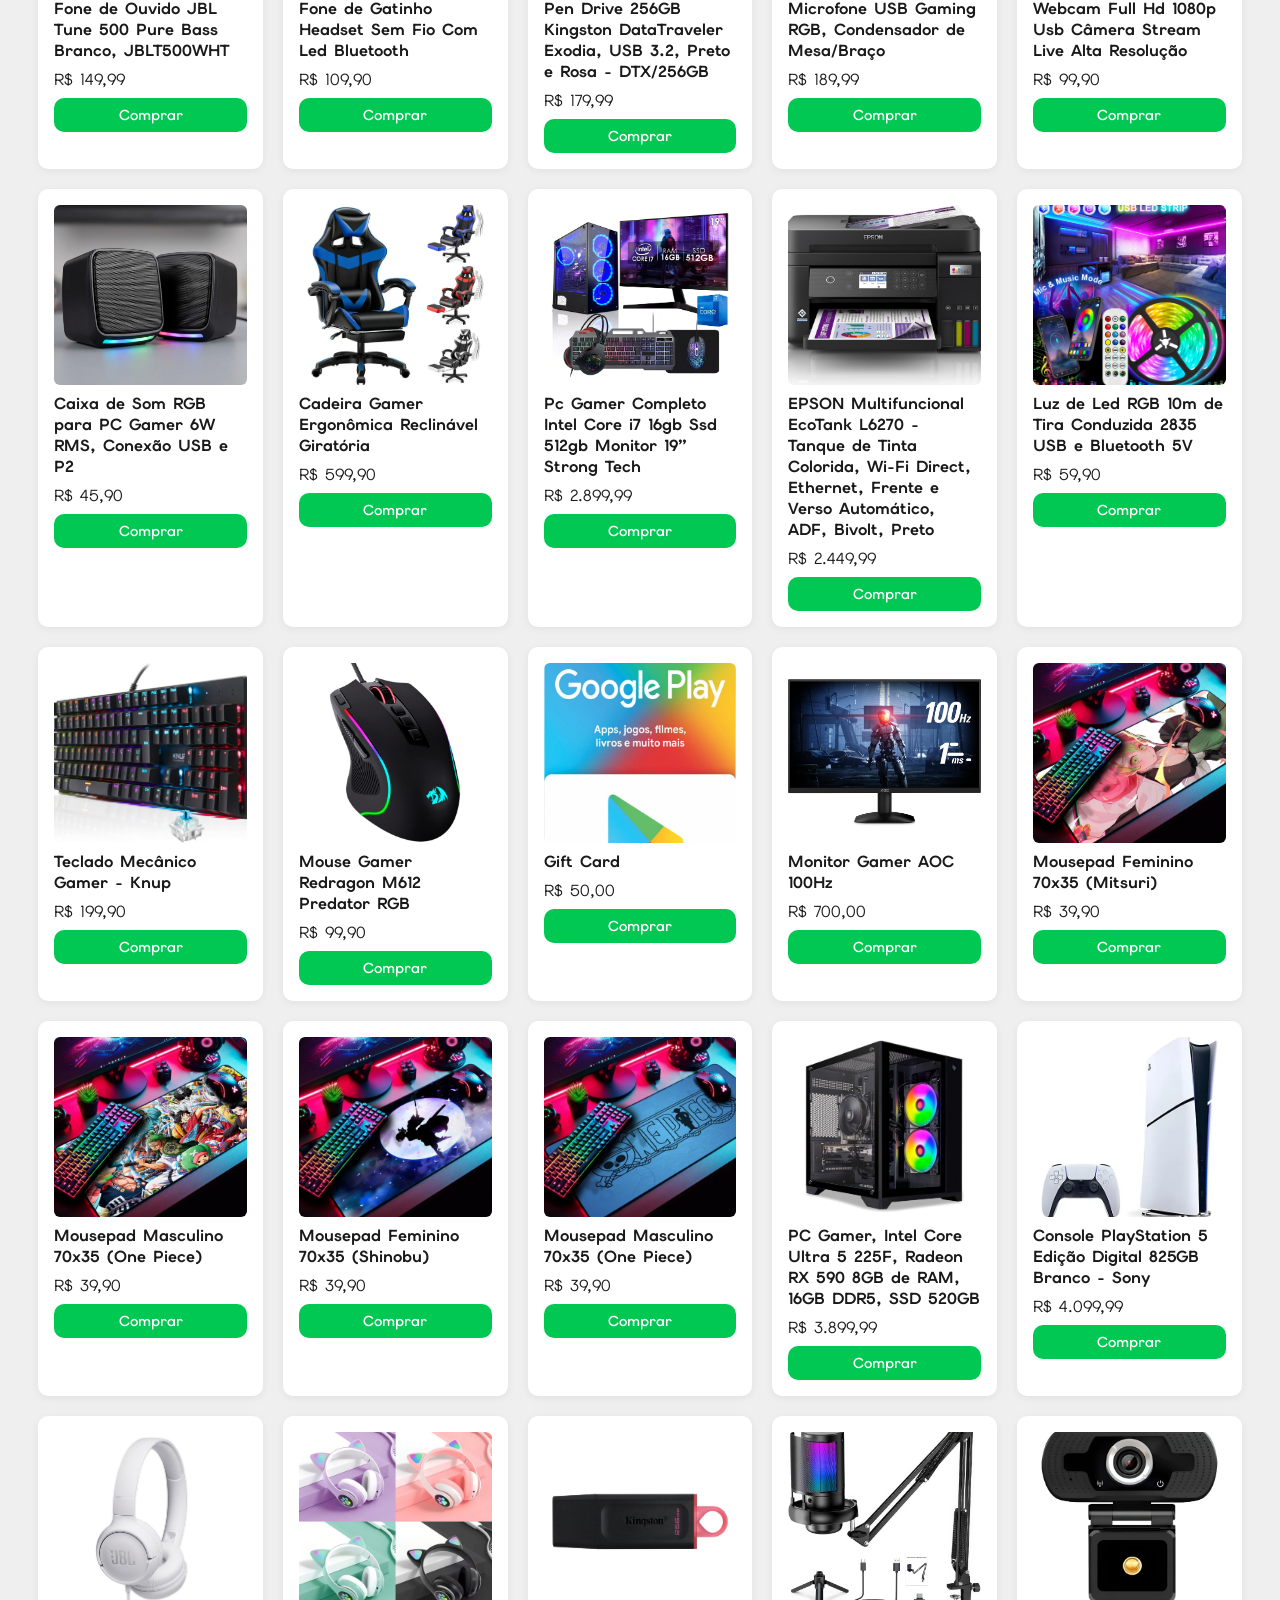
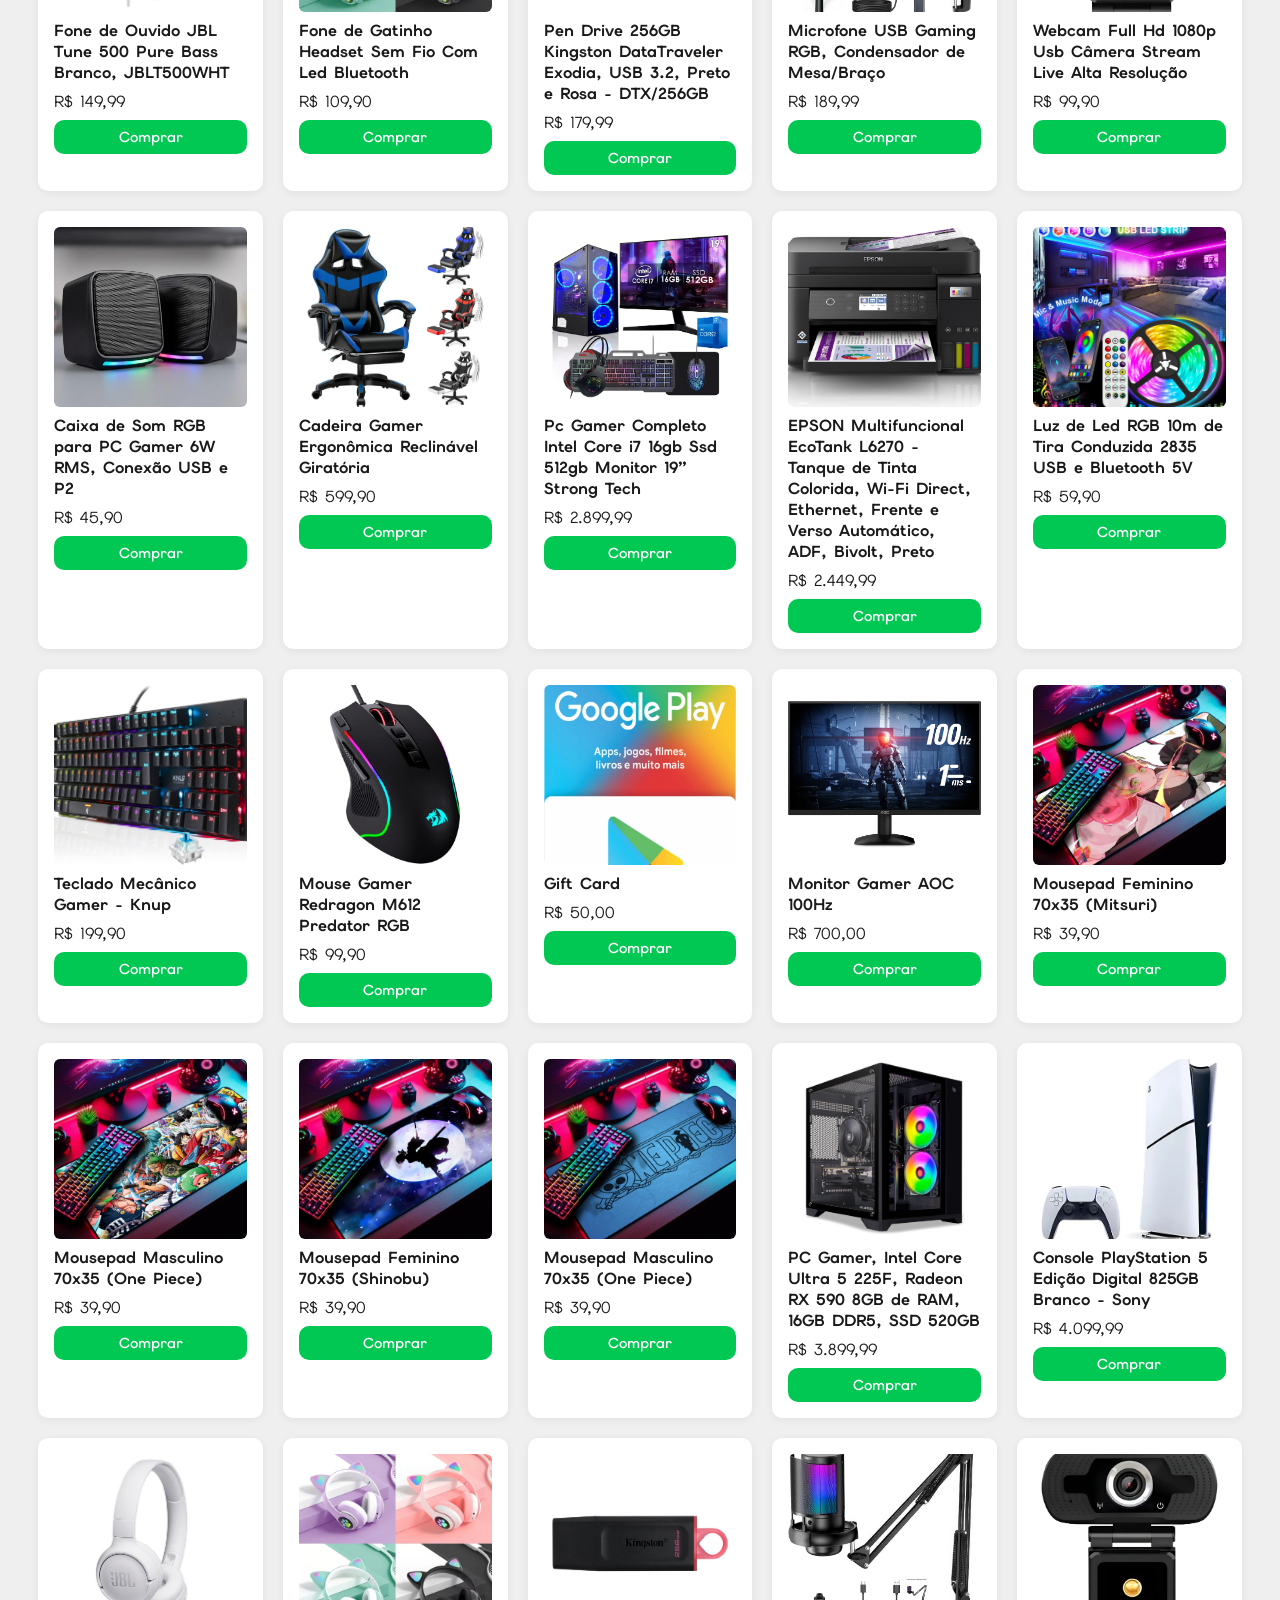
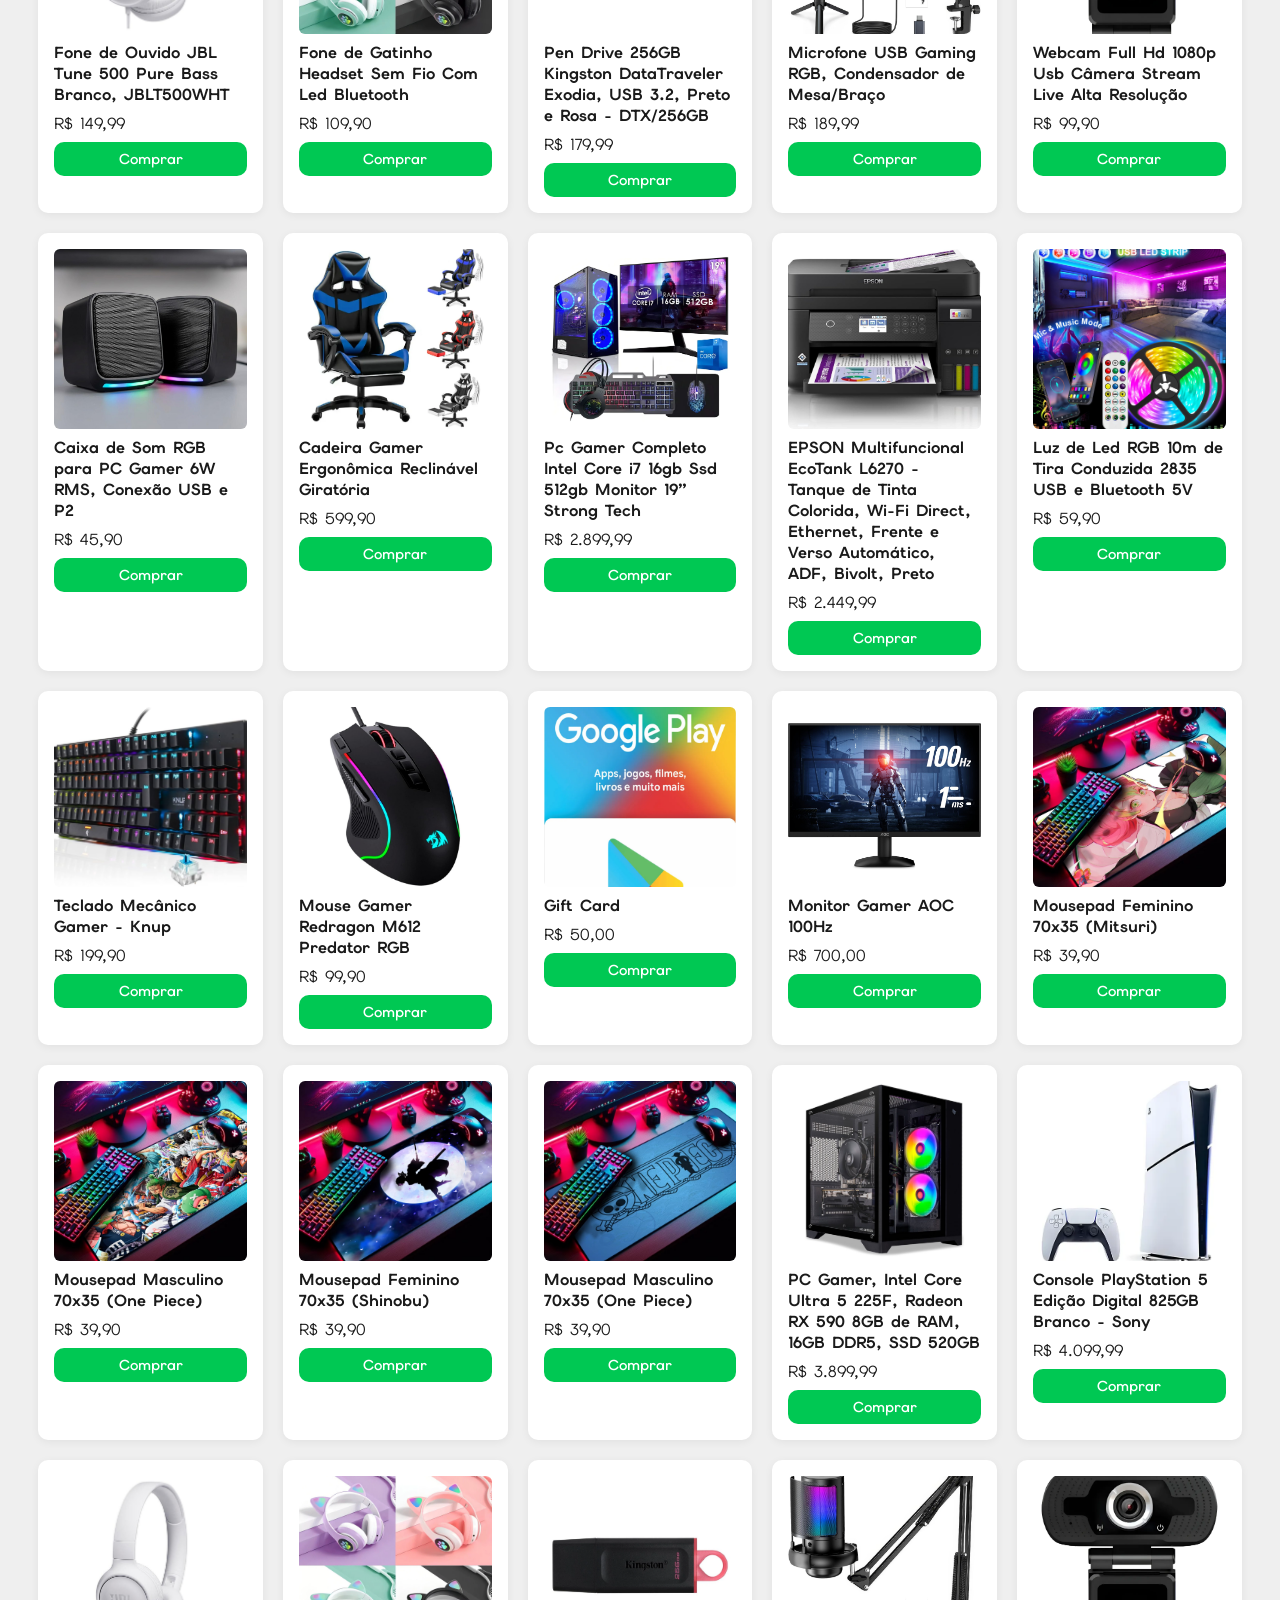
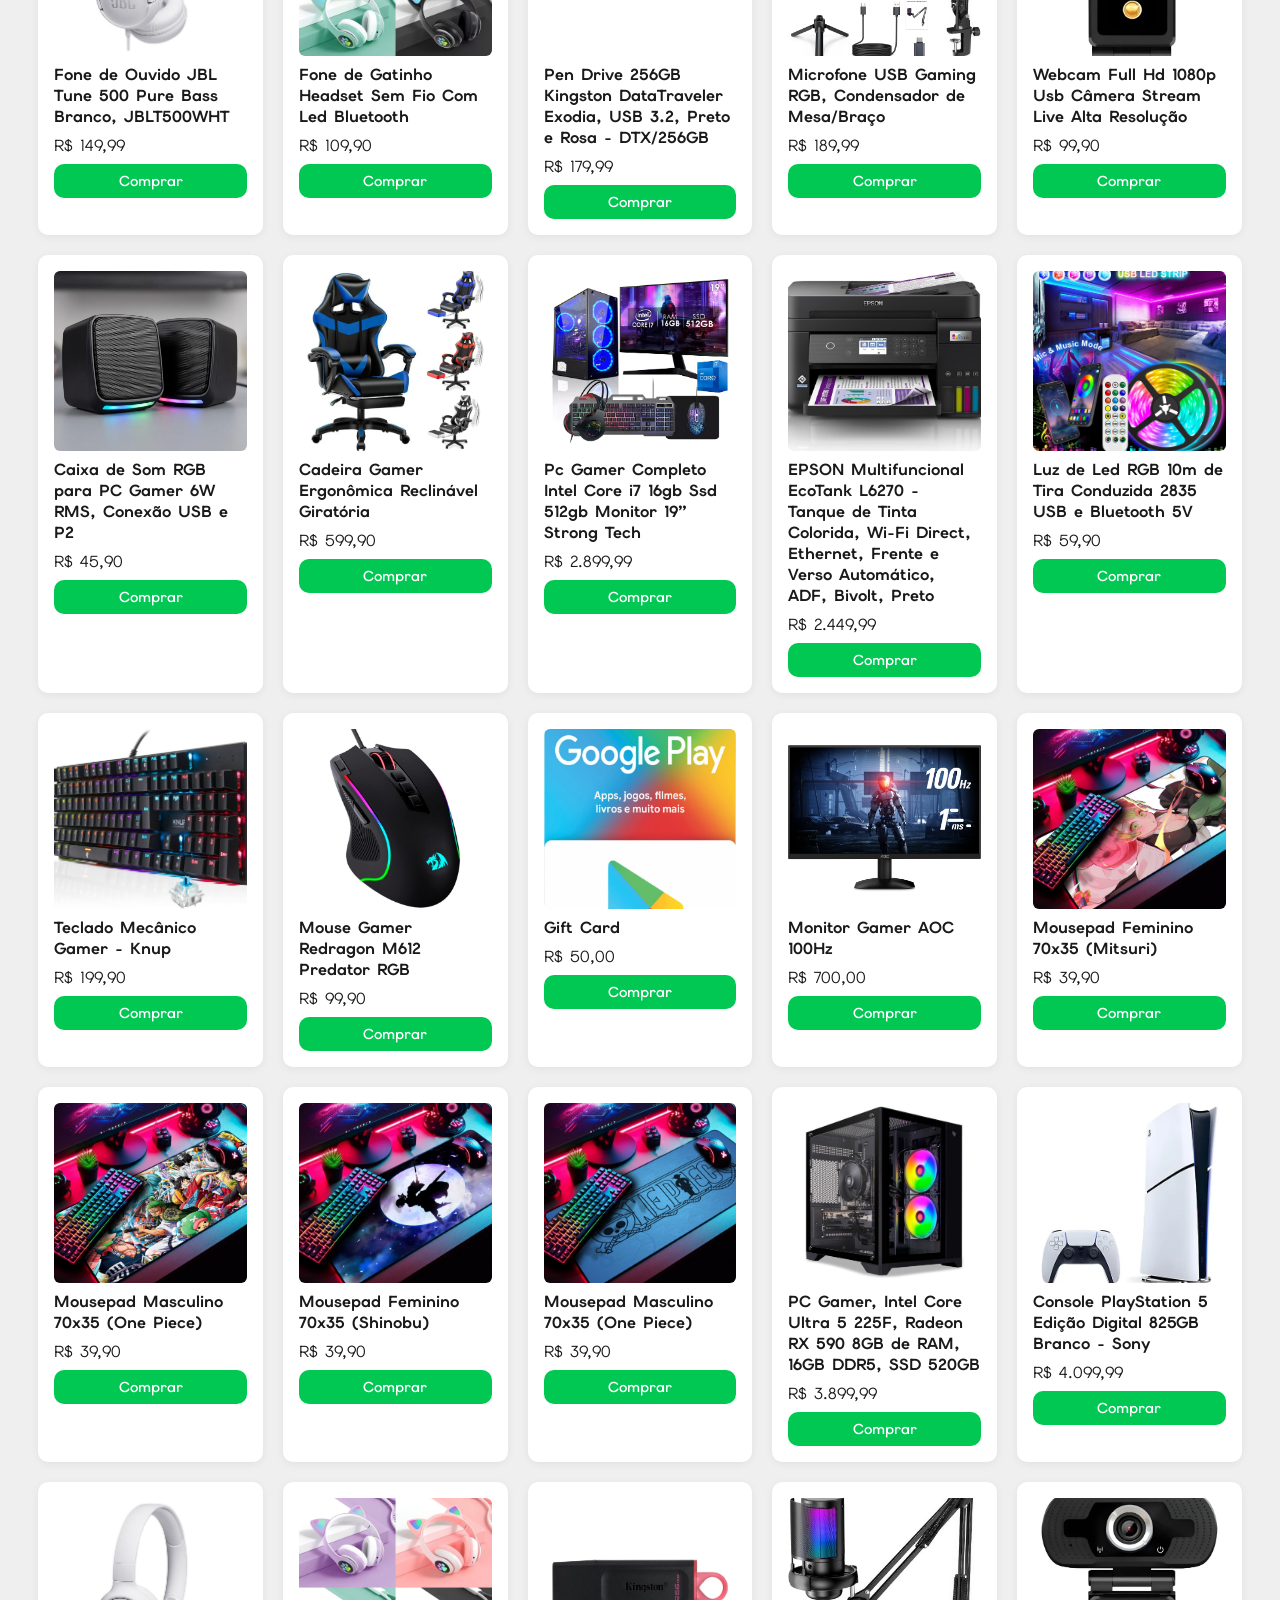
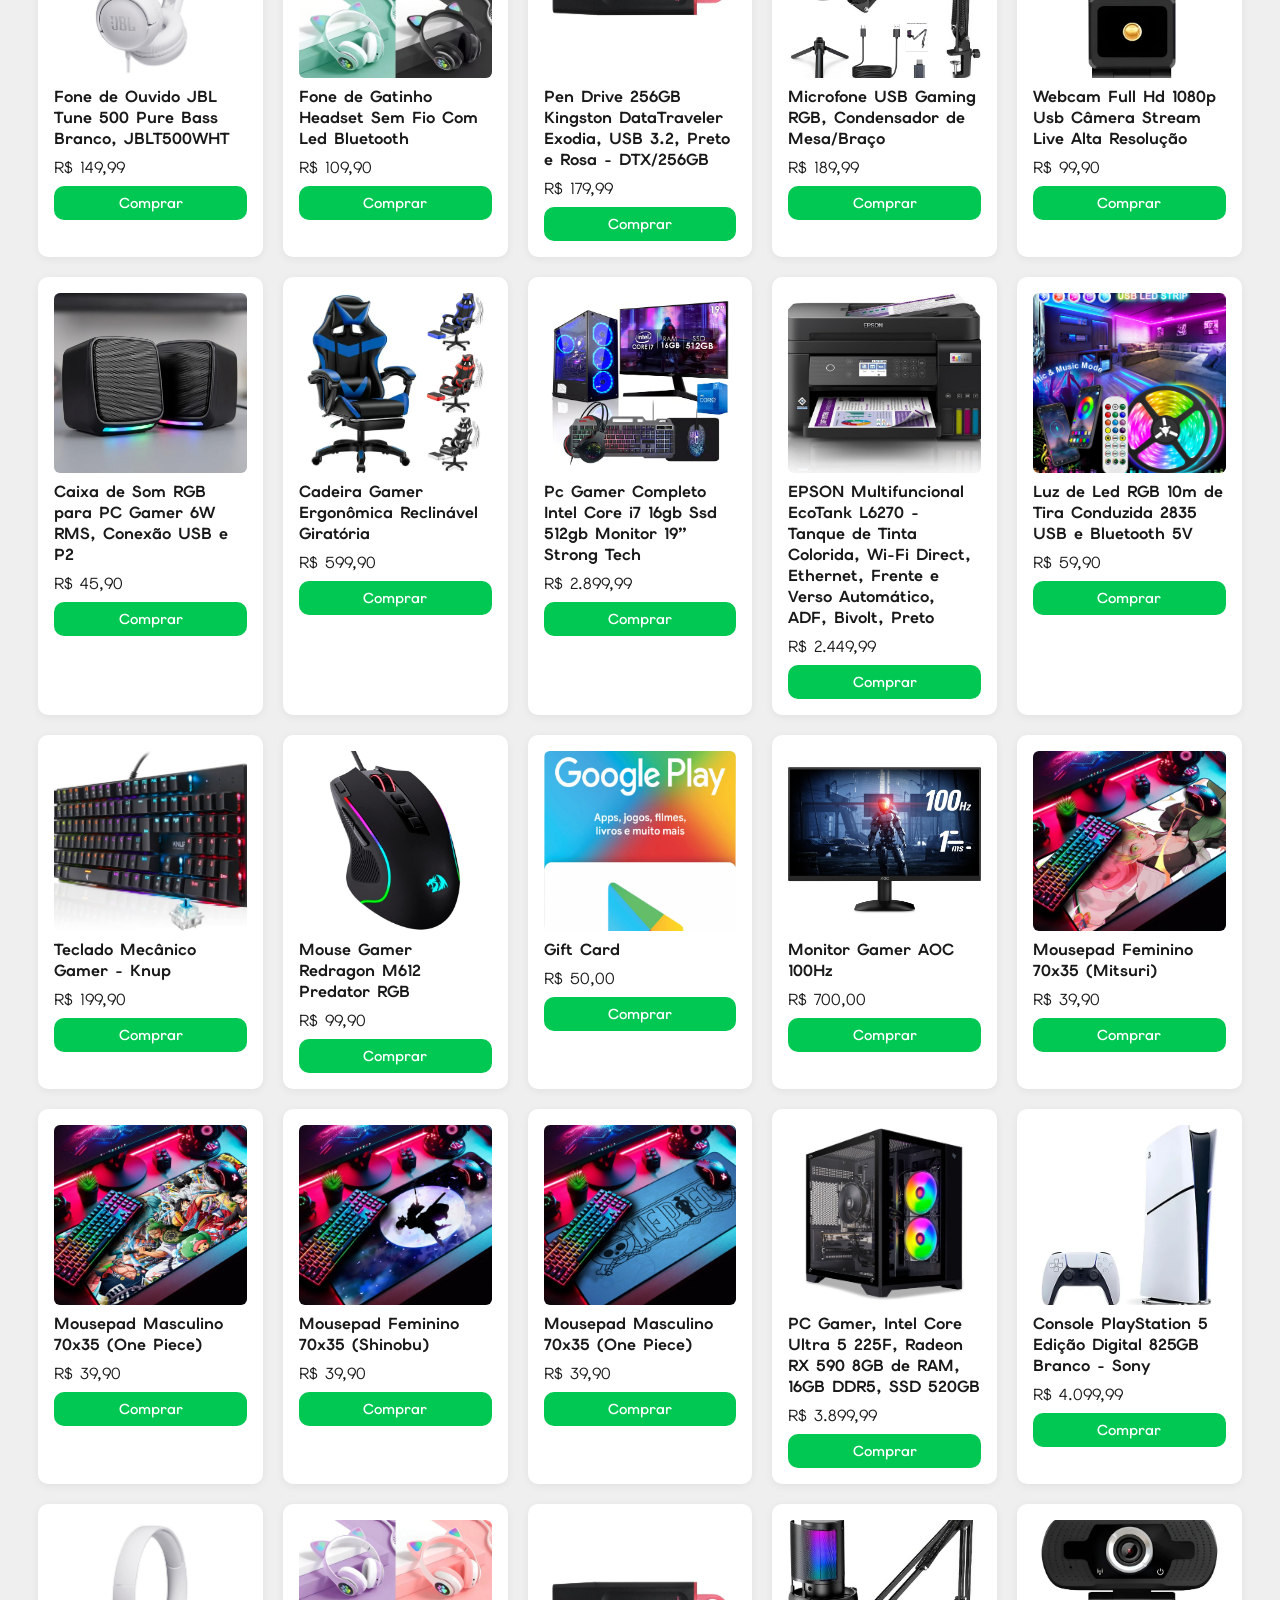
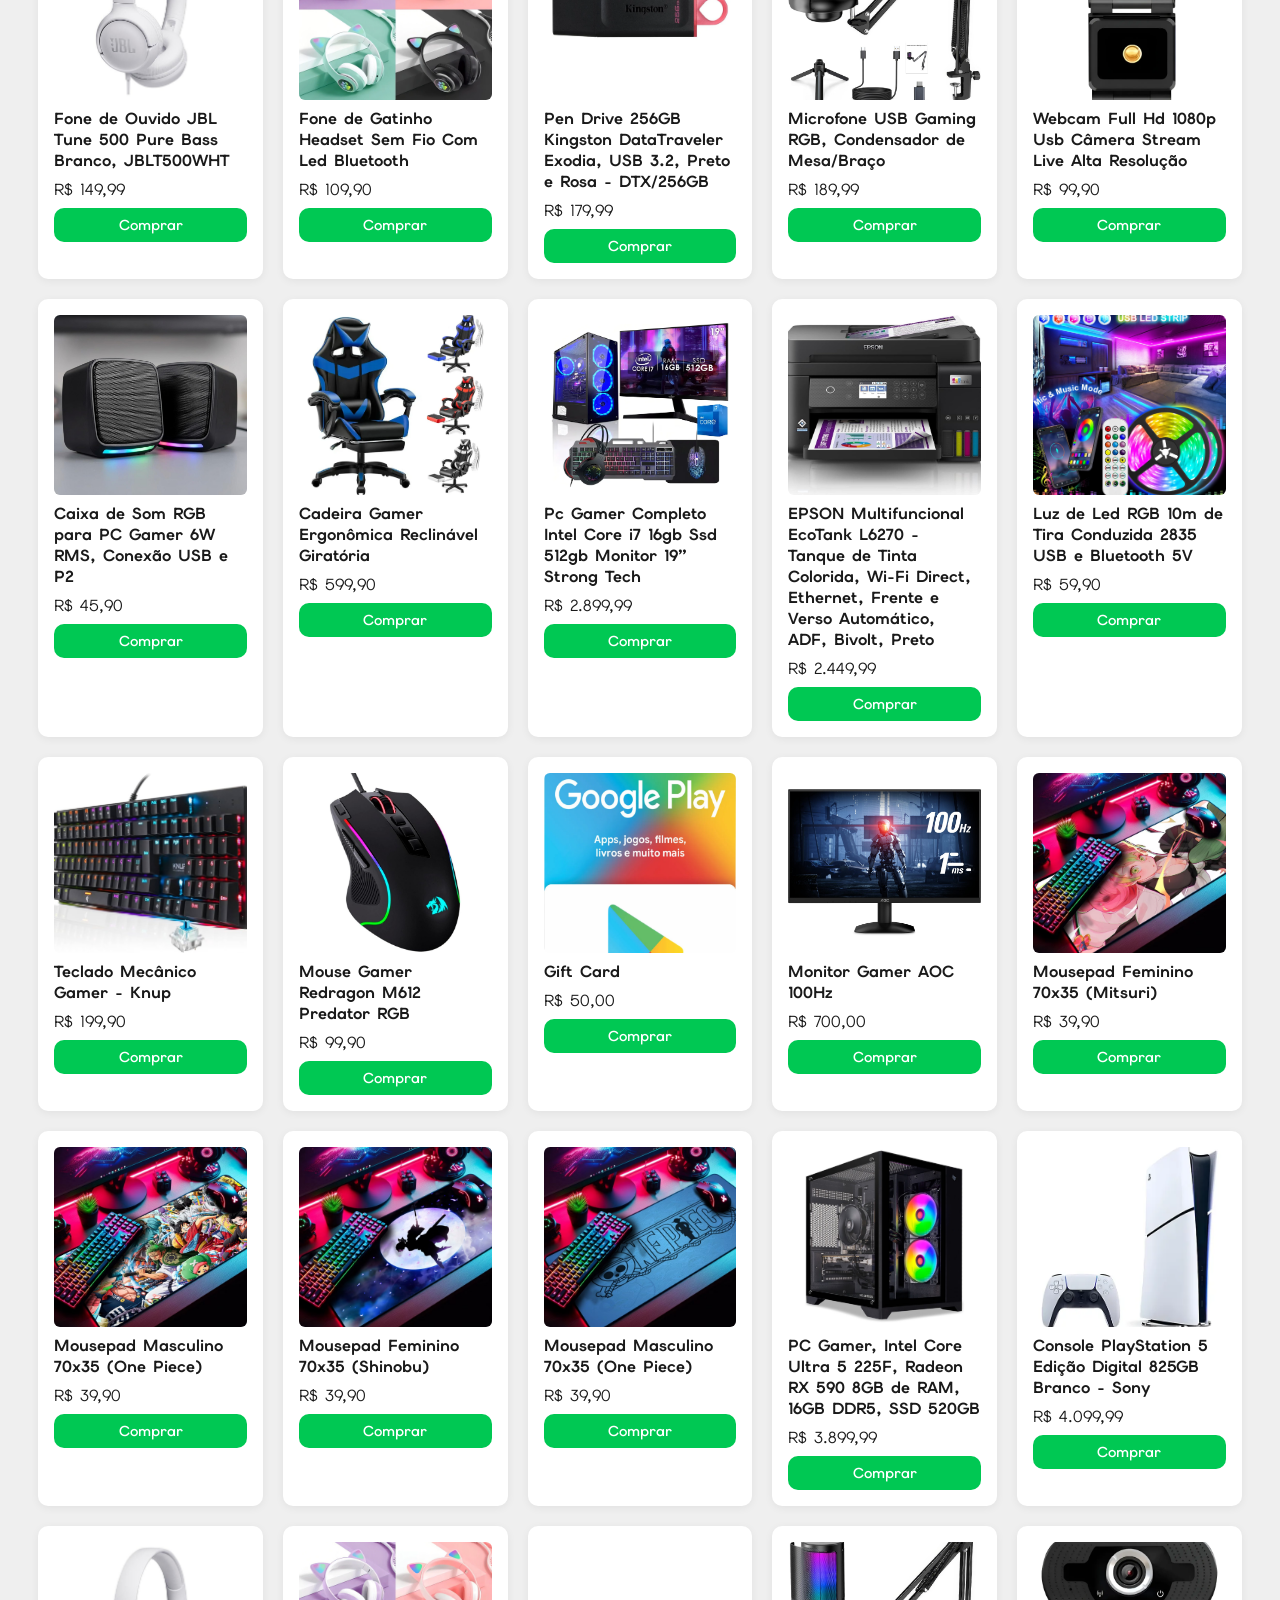
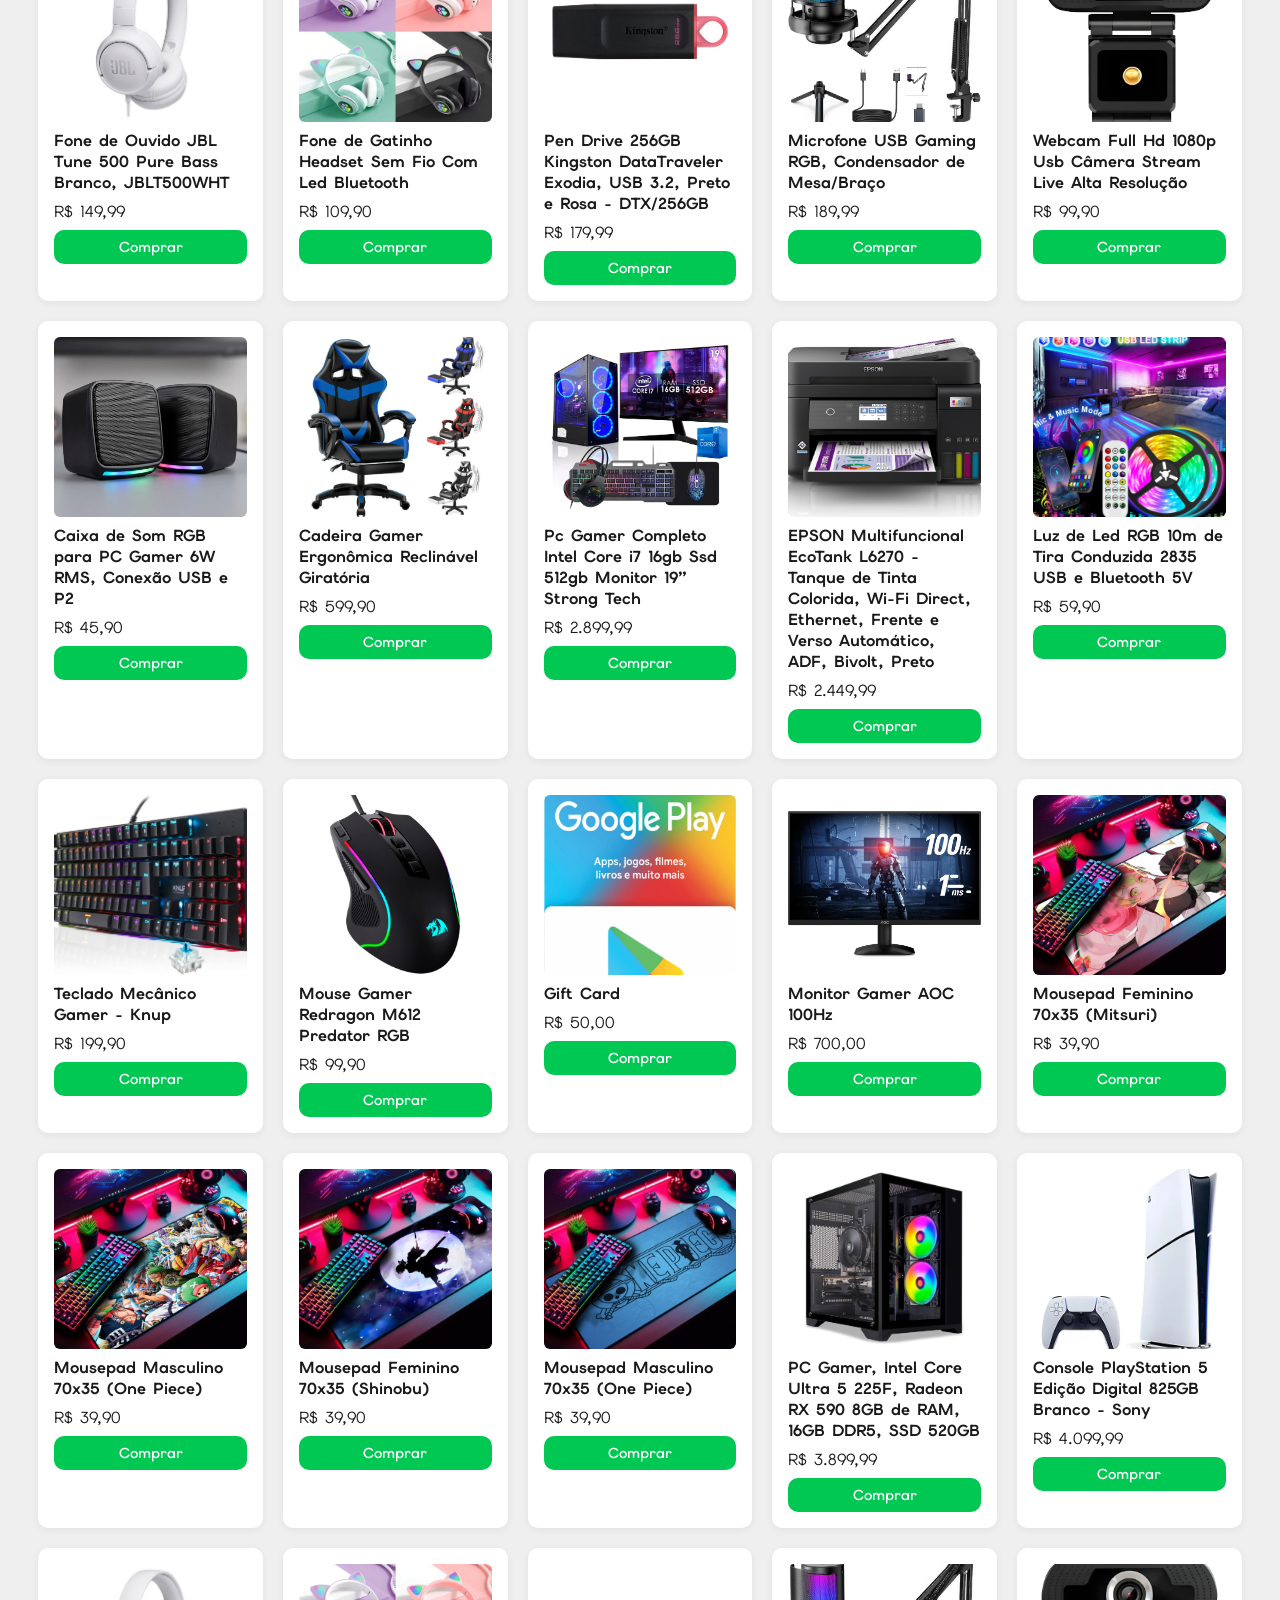
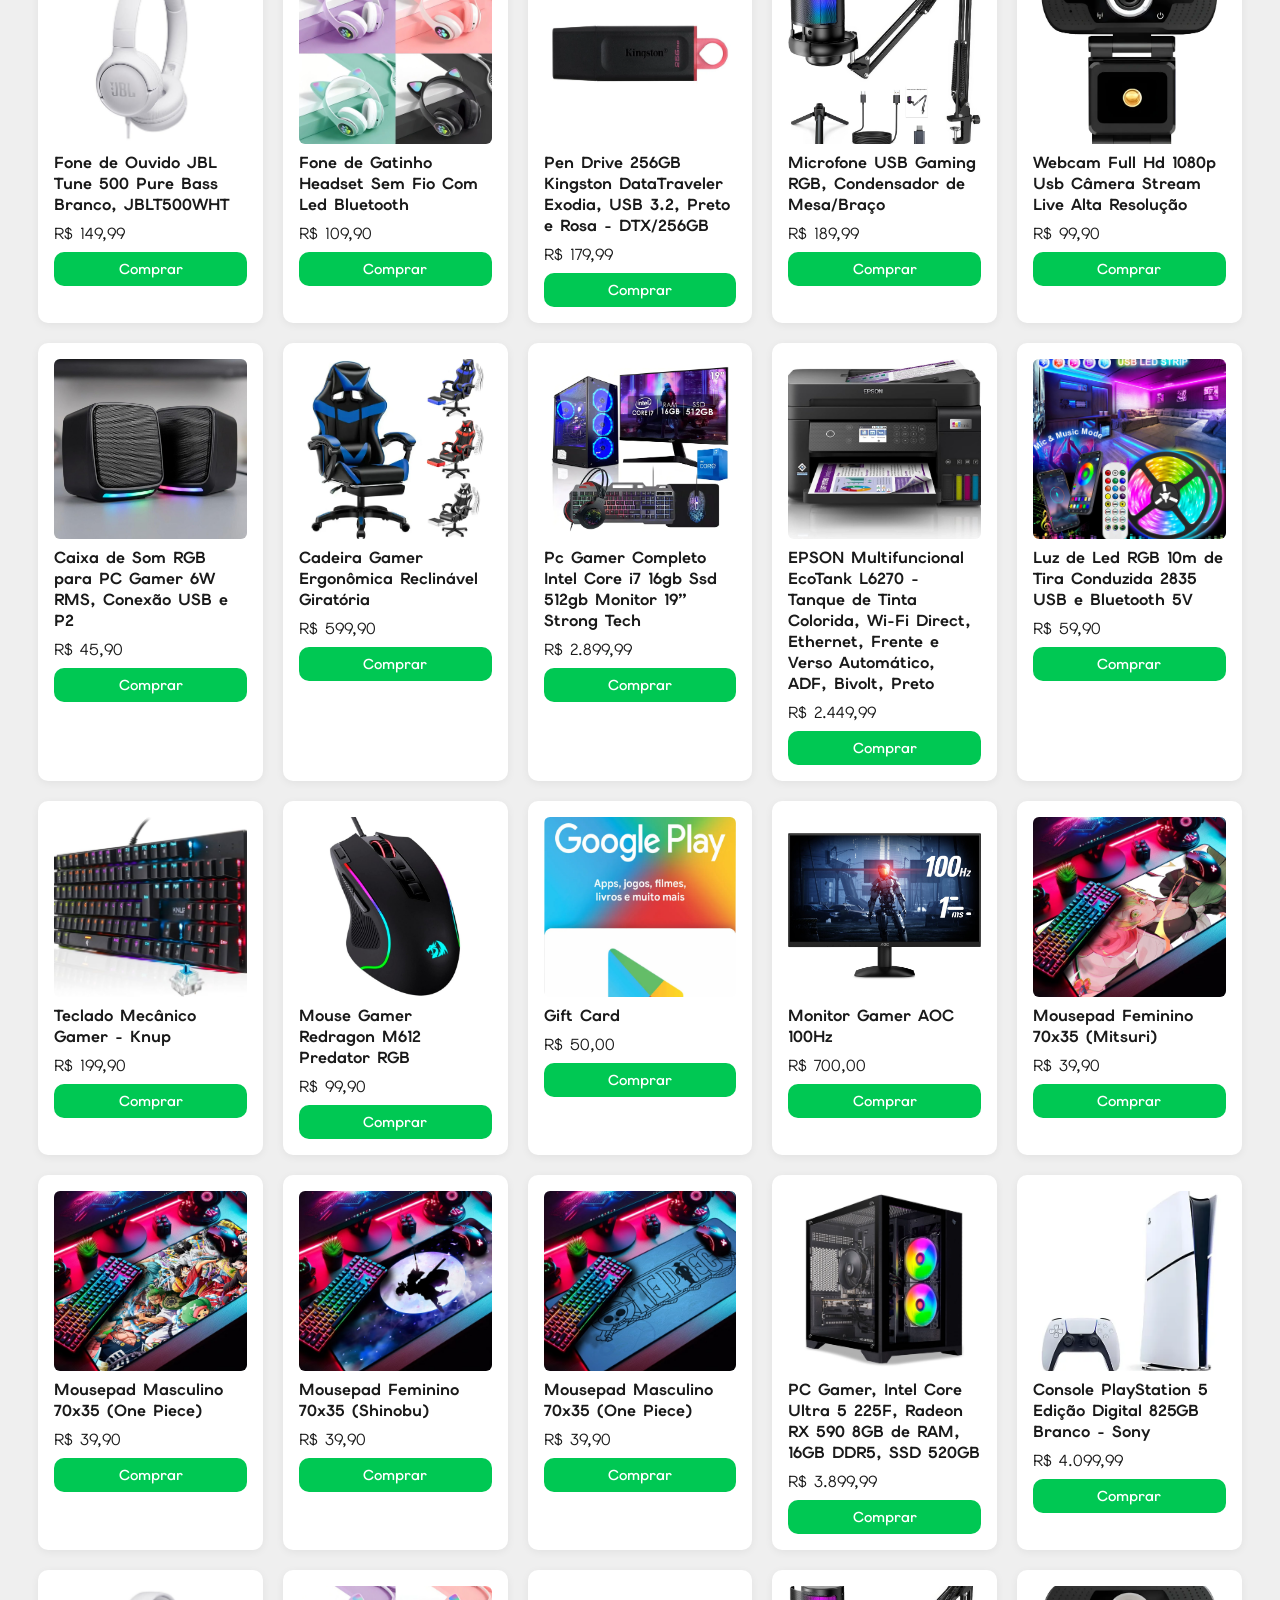
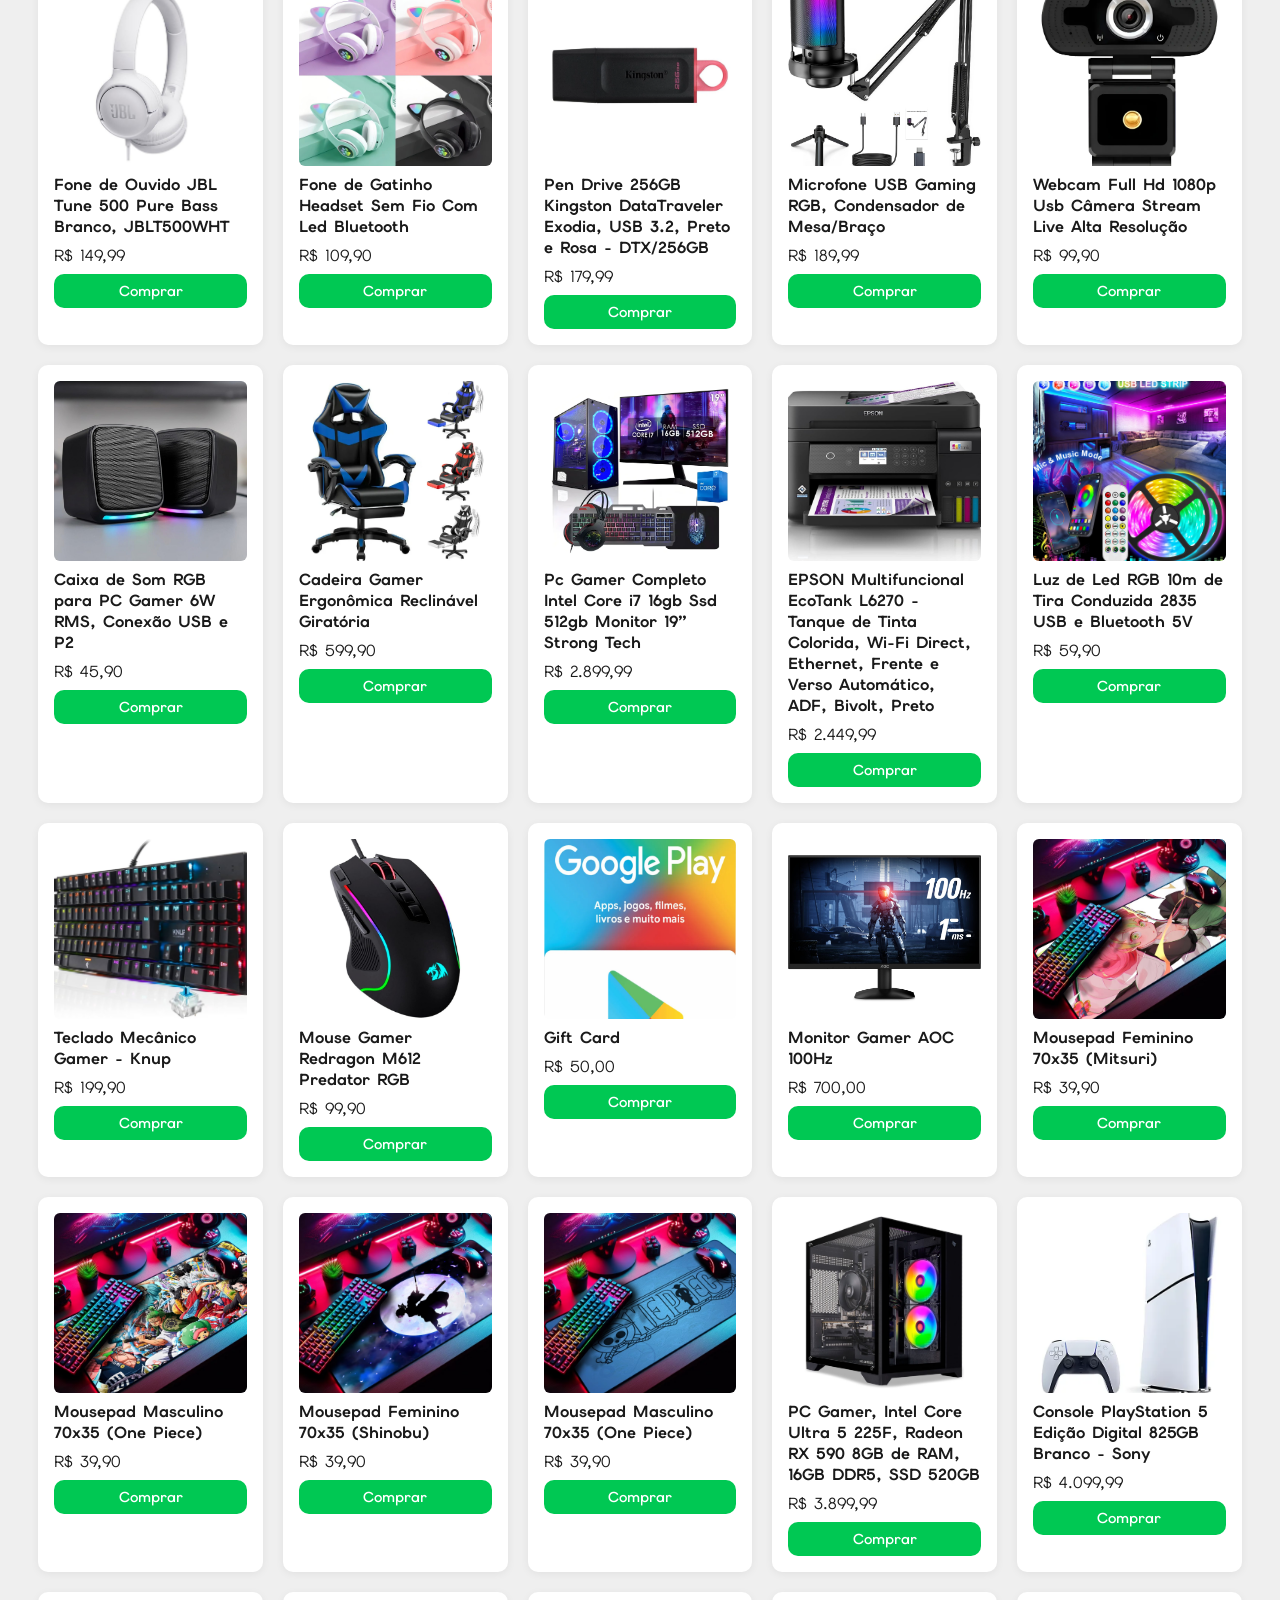
==== commit e9b35a09: "style: image slide banner/fix: nav menu" ====
--- a/index.html
+++ b/index.html
@@ -21,8 +21,11 @@
         placeholder="Busque na PowerPixel!">
 
         <nav>
-            <a href="pages/produtos.html">Produtos</a>
-            <a href="pages/carrinho.html">Carrinho</a>
+            <a href="pages/produtos.html">Jogos</a>
+            <a href="pages/produtos.html">Periféricos</a>
+            <a href="pages/produtos.html">Hardware</a>
+            <a href="pages/produtos.html">Gift Cards</a>
+            <a href="pages/carrinho.html">Meu Carrinho</a>
         </nav>
 
     </div>
@@ -42,13 +45,8 @@
 
 
 <section class="banner">
-
-    <h2>Bem-vindo à PowerPixel</h2>
-
-    <p>
-        Os melhores periféricos e jogos você encontra aqui!
-    </p>
-
+    <h1>Bem-vindo à PowerPixel</h1>
+    <h3>Os melhores periféricos e jogos você encontra aqui!</h3>
 </section>
 
 
--- a/css/style.css
+++ b/css/style.css
@@ -107,8 +107,8 @@
 }
 
 header > a img {
-    height: 44px;
-    width: 44px;
+    height: 70px;
+    width: 70px;
     object-fit: cover;
     border-radius: 8px;
     border: 2px solid rgba(255, 255, 255, 0.3);
@@ -235,10 +235,26 @@
     display: flex;
     flex-direction: column;
     align-items: center;
-    padding: clamp(3rem, 8vh, 6rem) var(--space-sm);
-    background-color: var(--white);
+    padding: clamp(6rem, 16vh, 12rem) var(--space-sm);
+    margin: .8rem;
+    border-radius: .6rem;
+    background-color: rgba(255, 255, 255, 0.7);
+    background-blend-mode: lighten;
     text-align: center;
+    text-shadow: 2px 2px 30px var(--black);
     gap: var(--space-sm);
+    background-size: cover;
+    background-position: center;
+    animation: slideShow 15s infinite;
+}
+
+@keyframes slideShow {
+    0% { background-image: url('../images/slide1.jpg'); }
+    20% { background-image: url('../images/slide2.jpg'); }
+    40% { background-image: url('../images/slide3.jpg'); }
+    60% { background-image: url('../images/slide4.jpg'); }
+    80% { background-image: url('../images/slide5.jpg'); }
+    100% { background-image: url('../images/slide1.jpg'); }
 }
 
 .banner h1 {
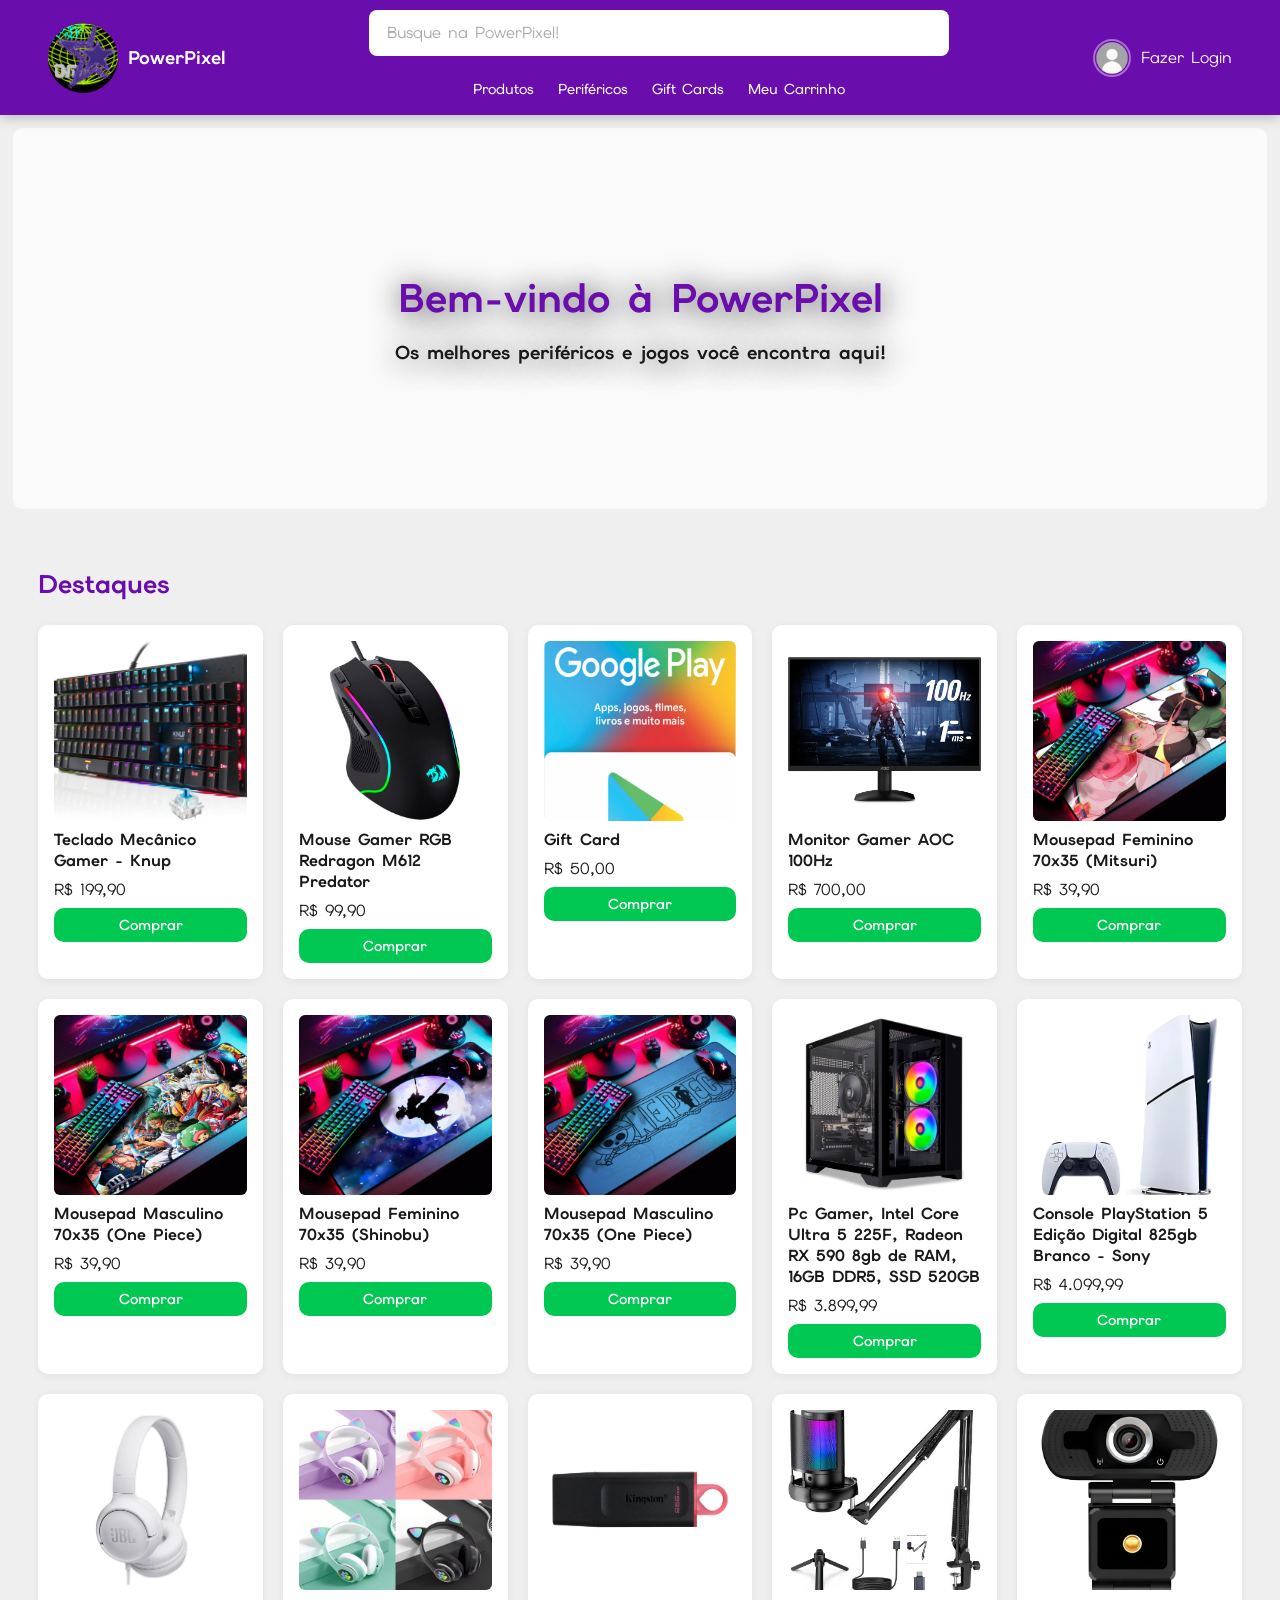
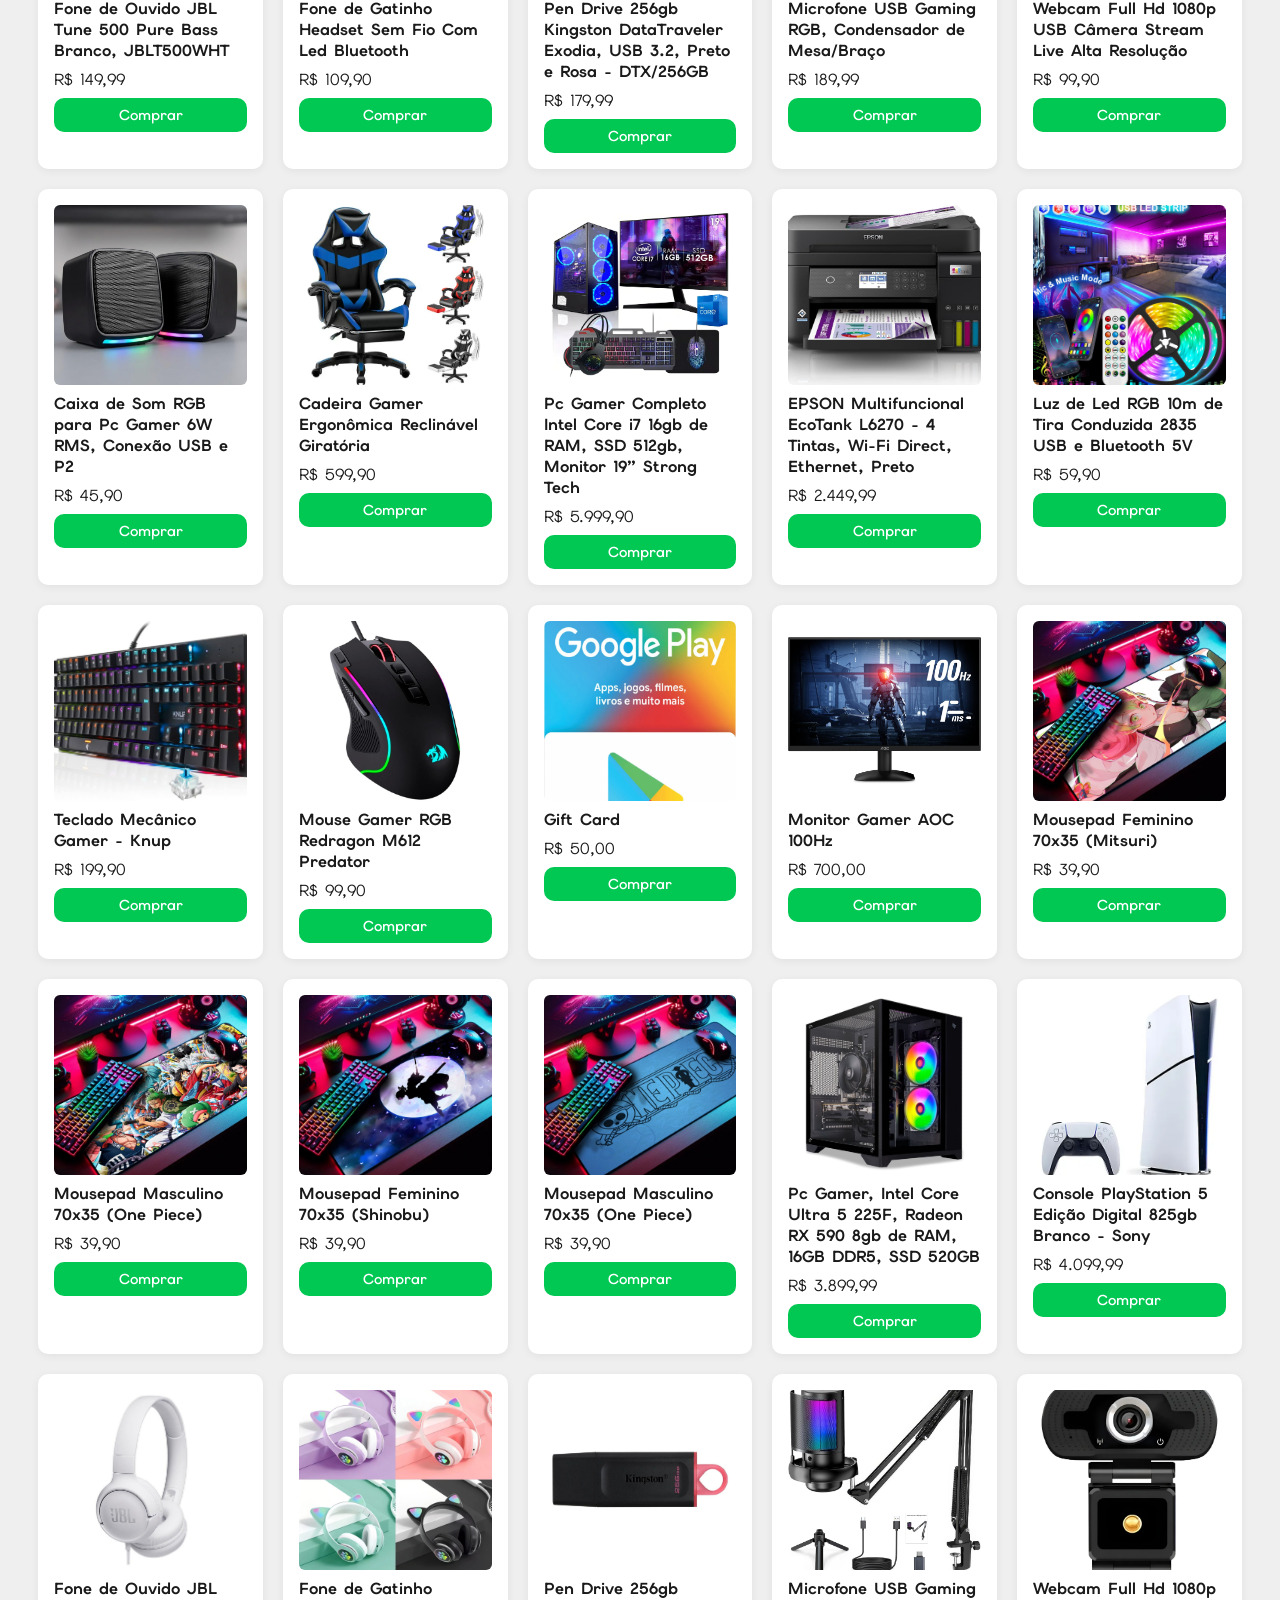
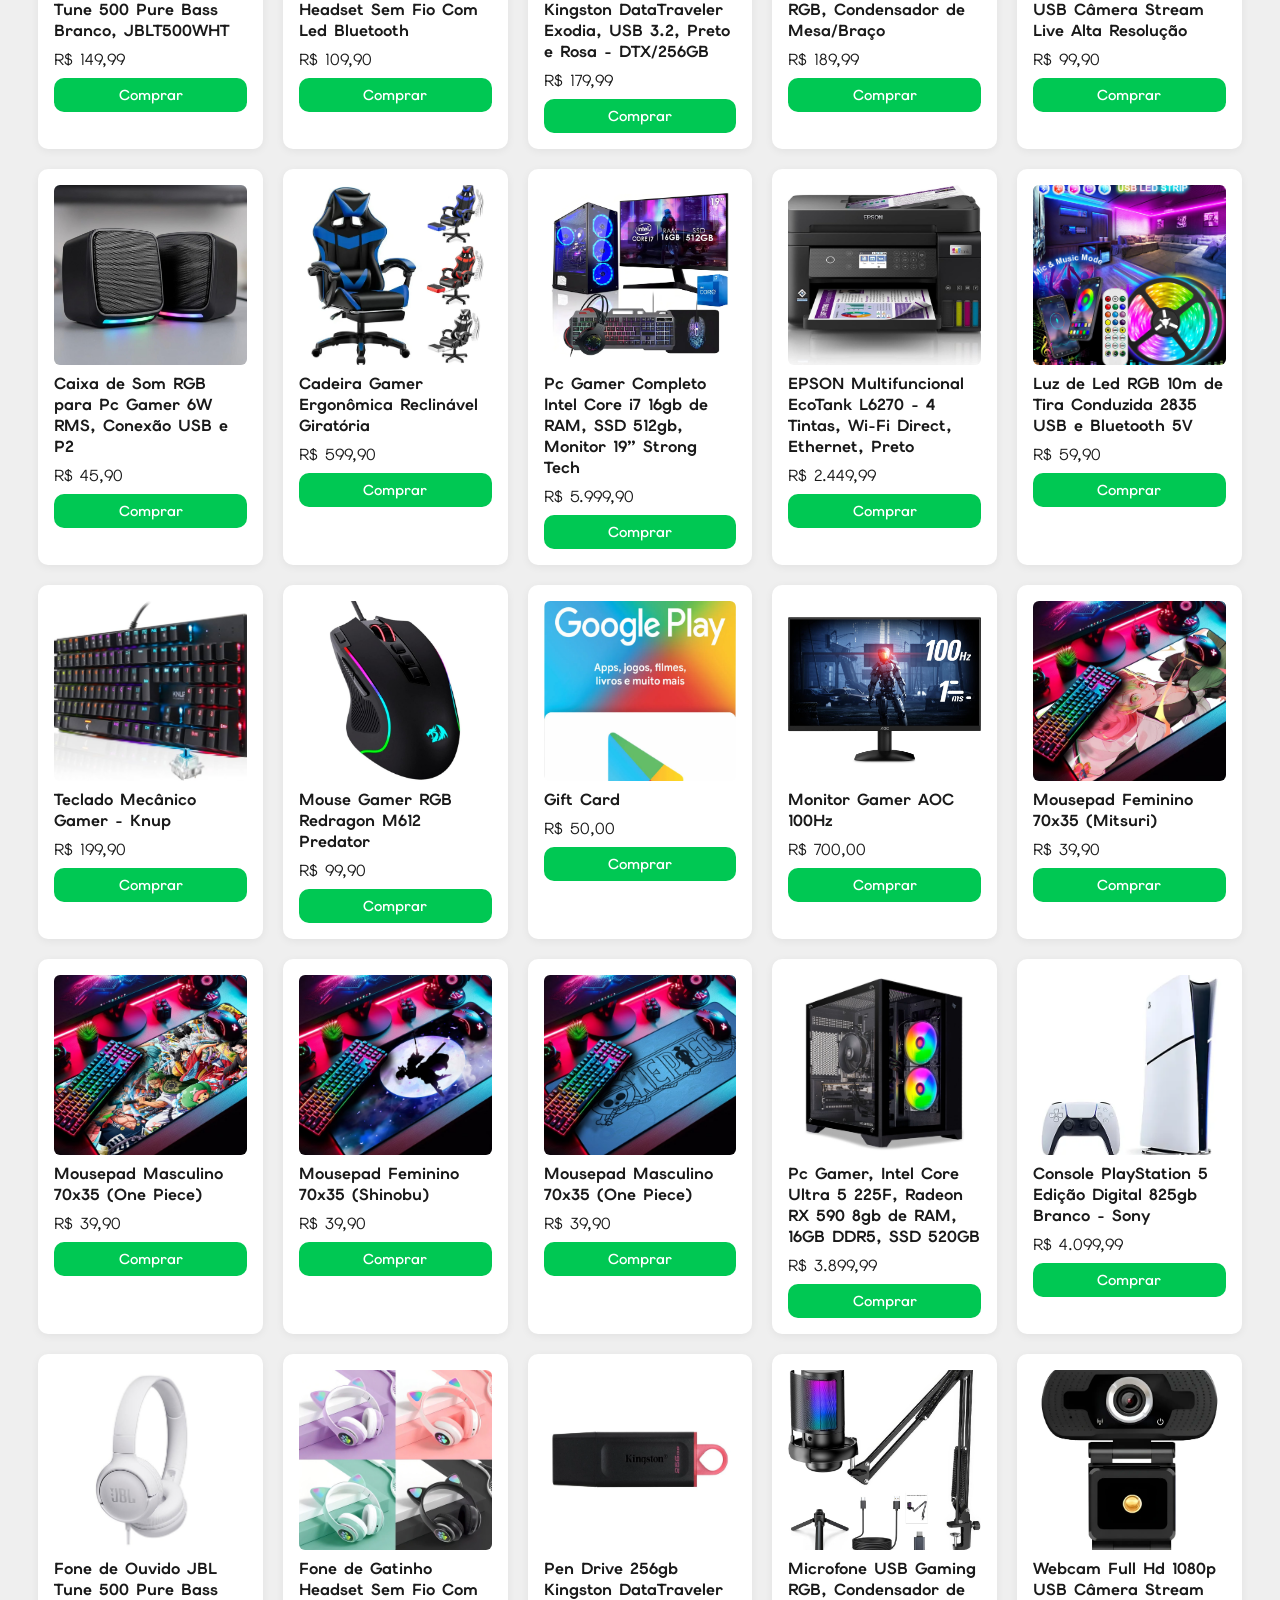
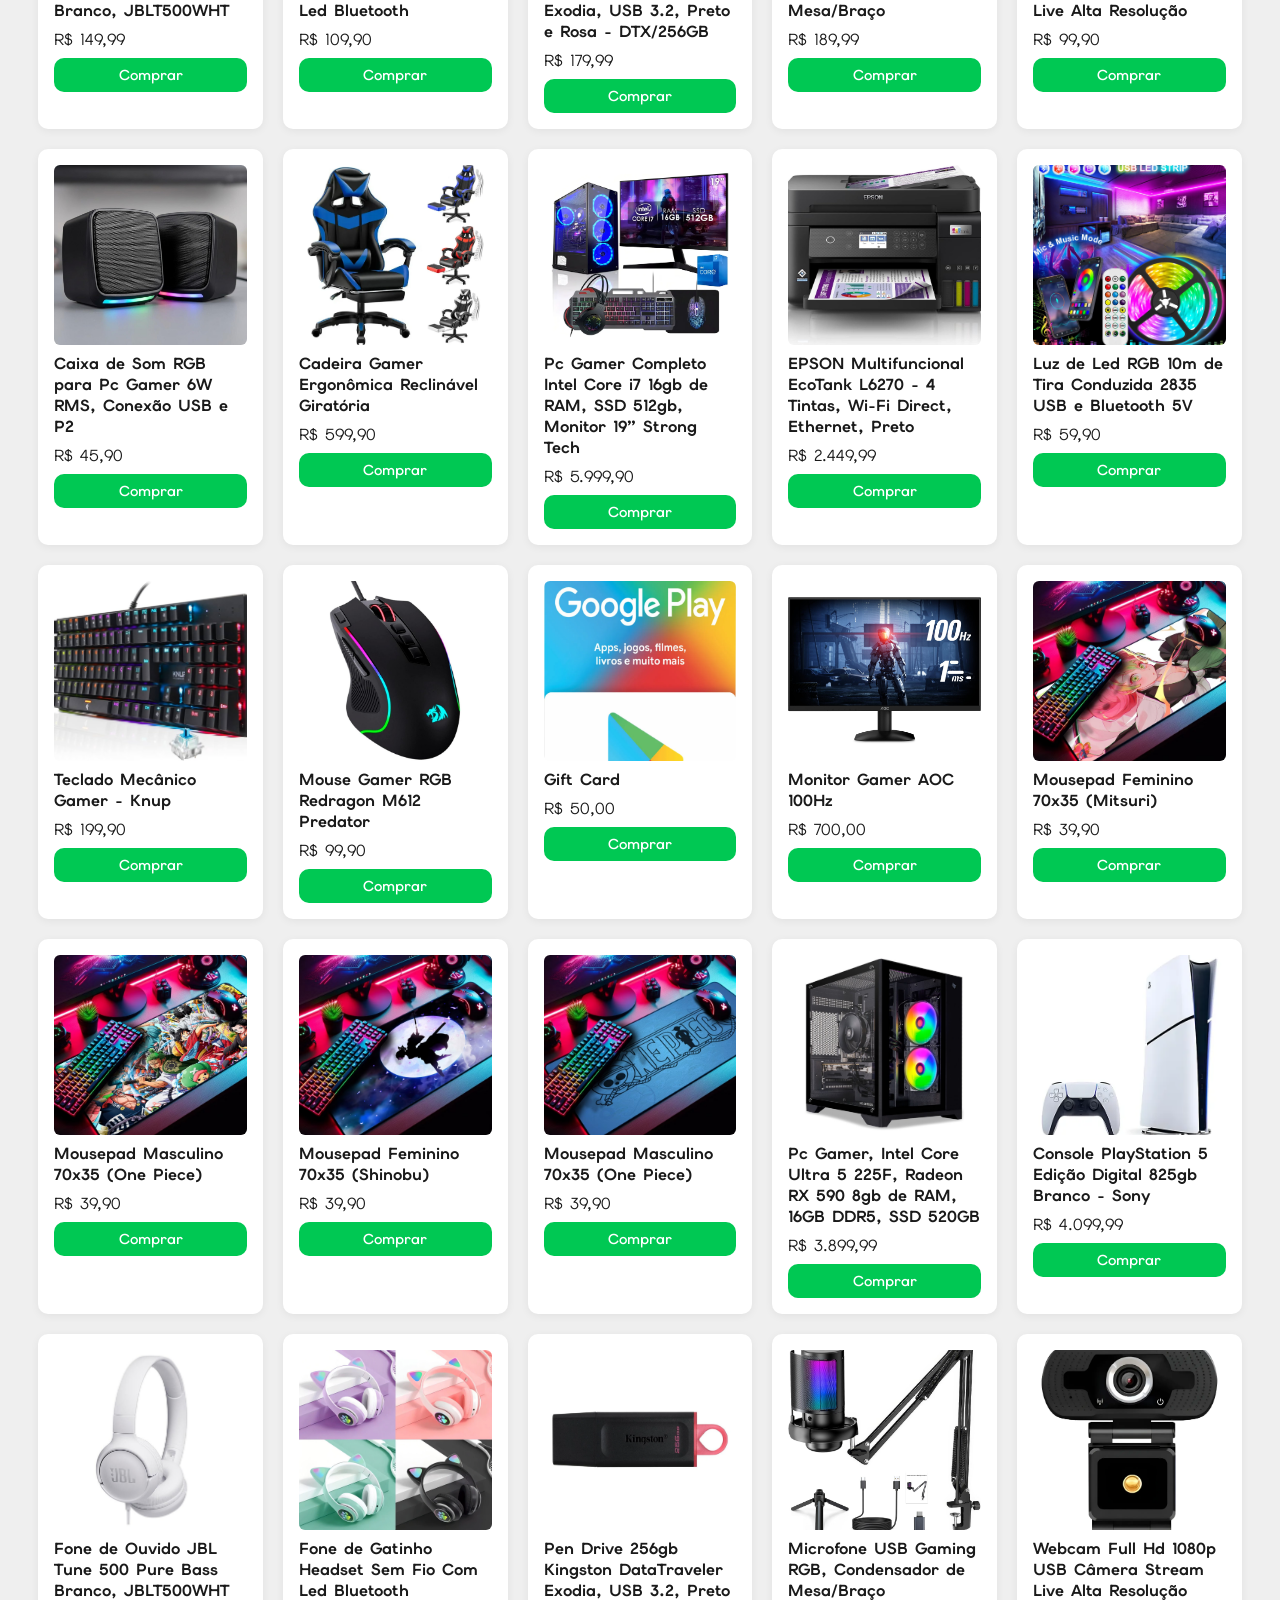
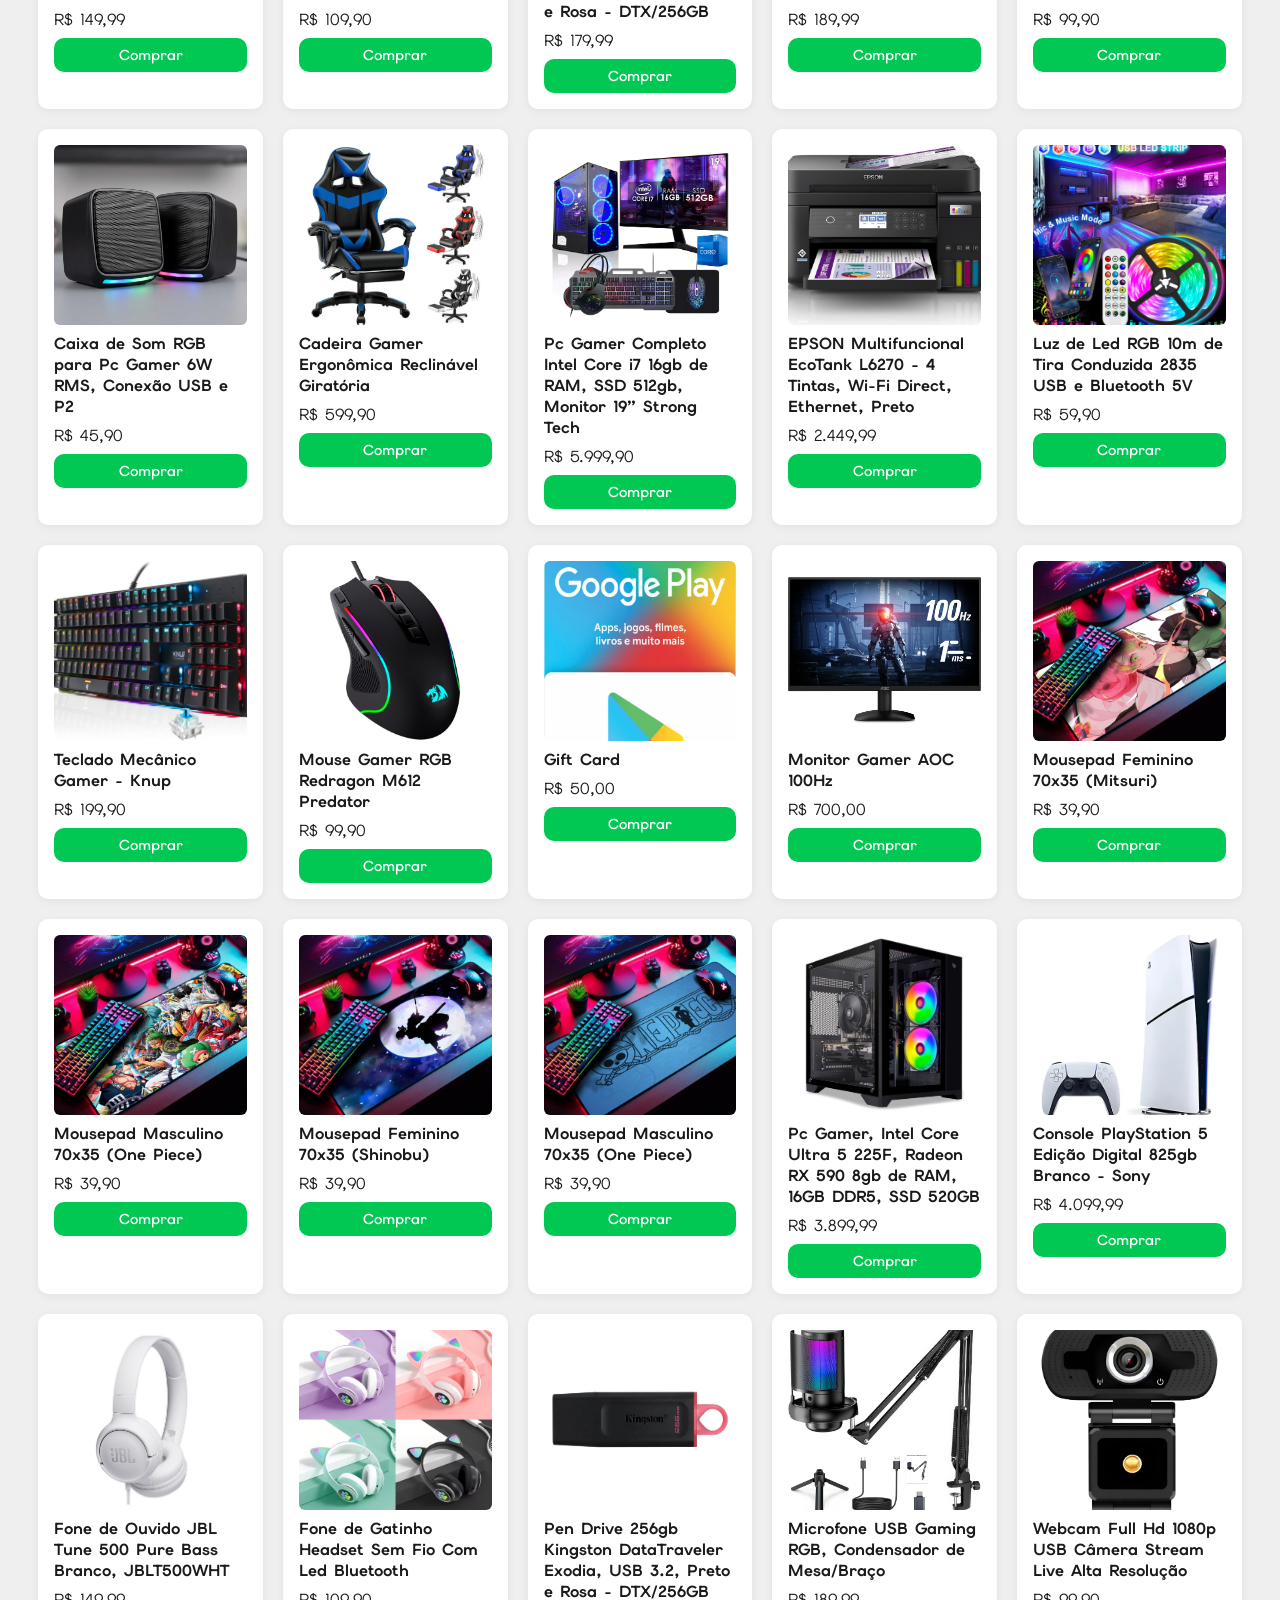
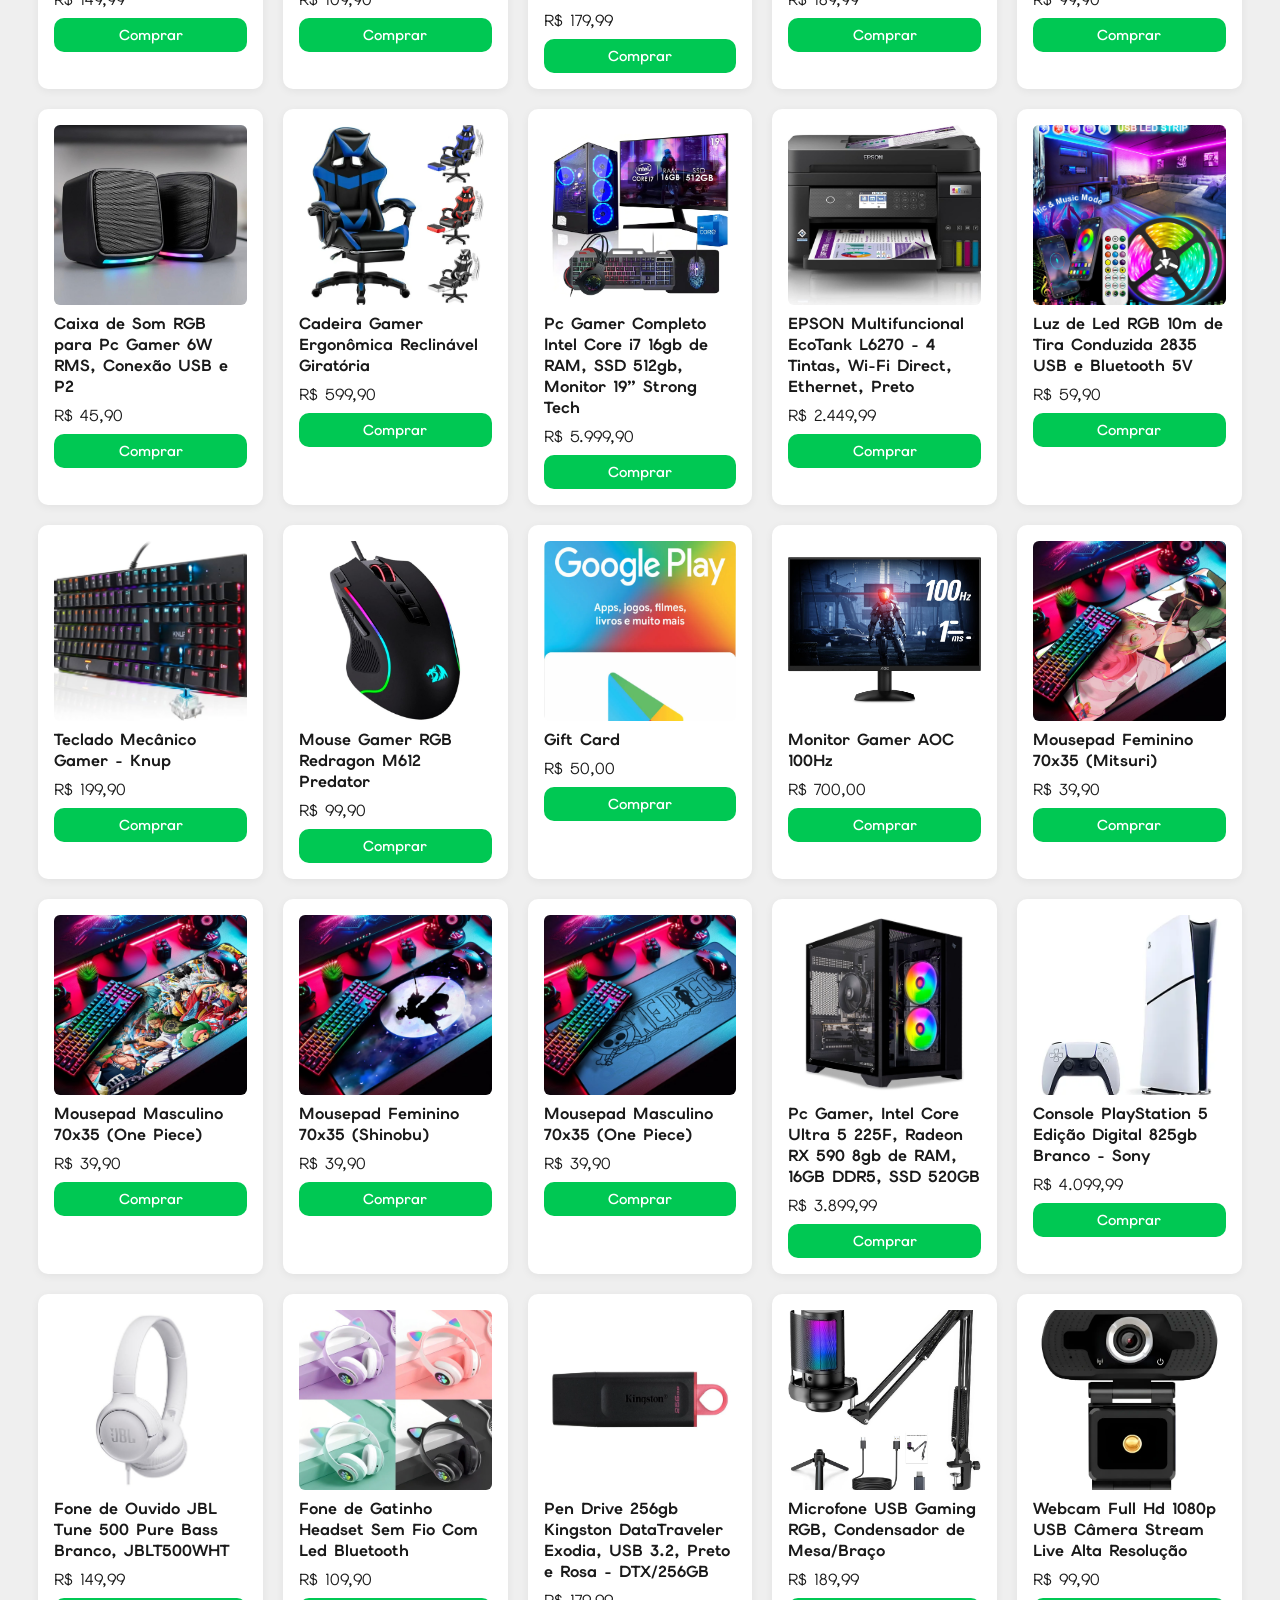
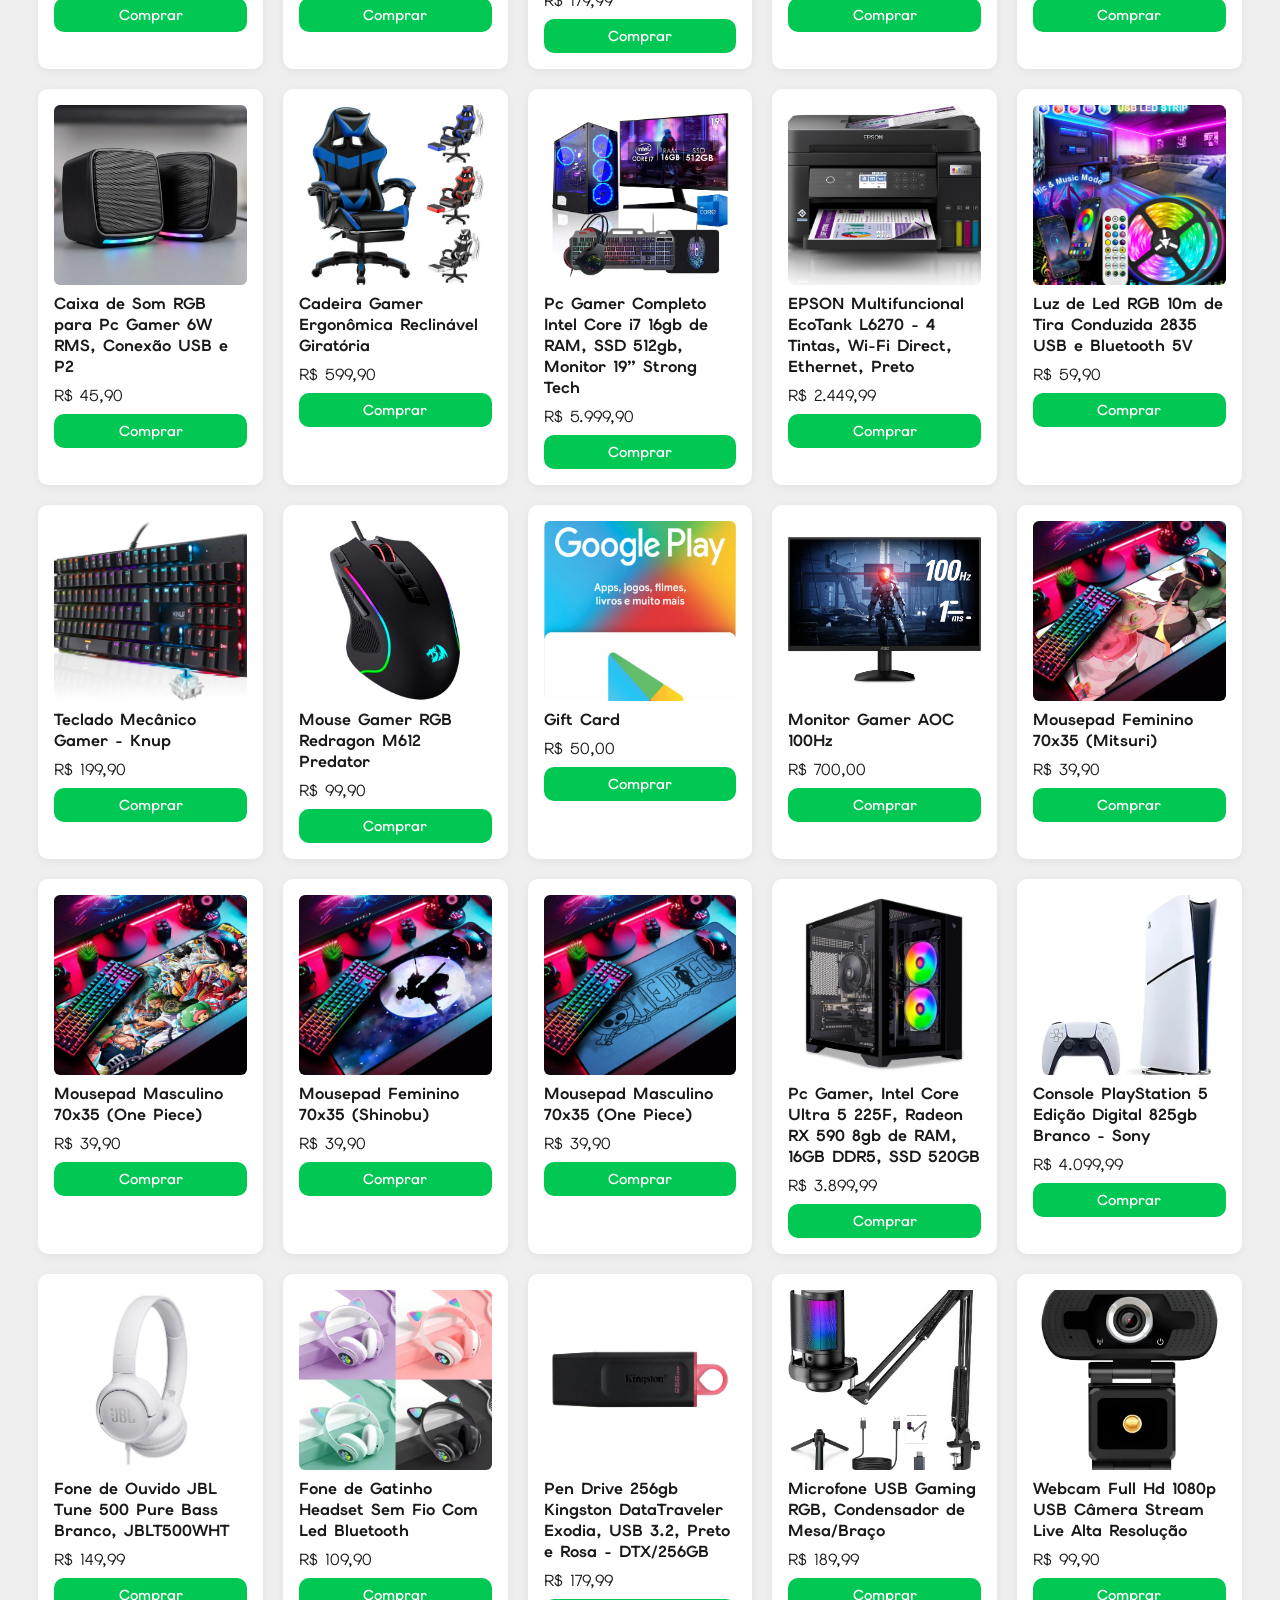
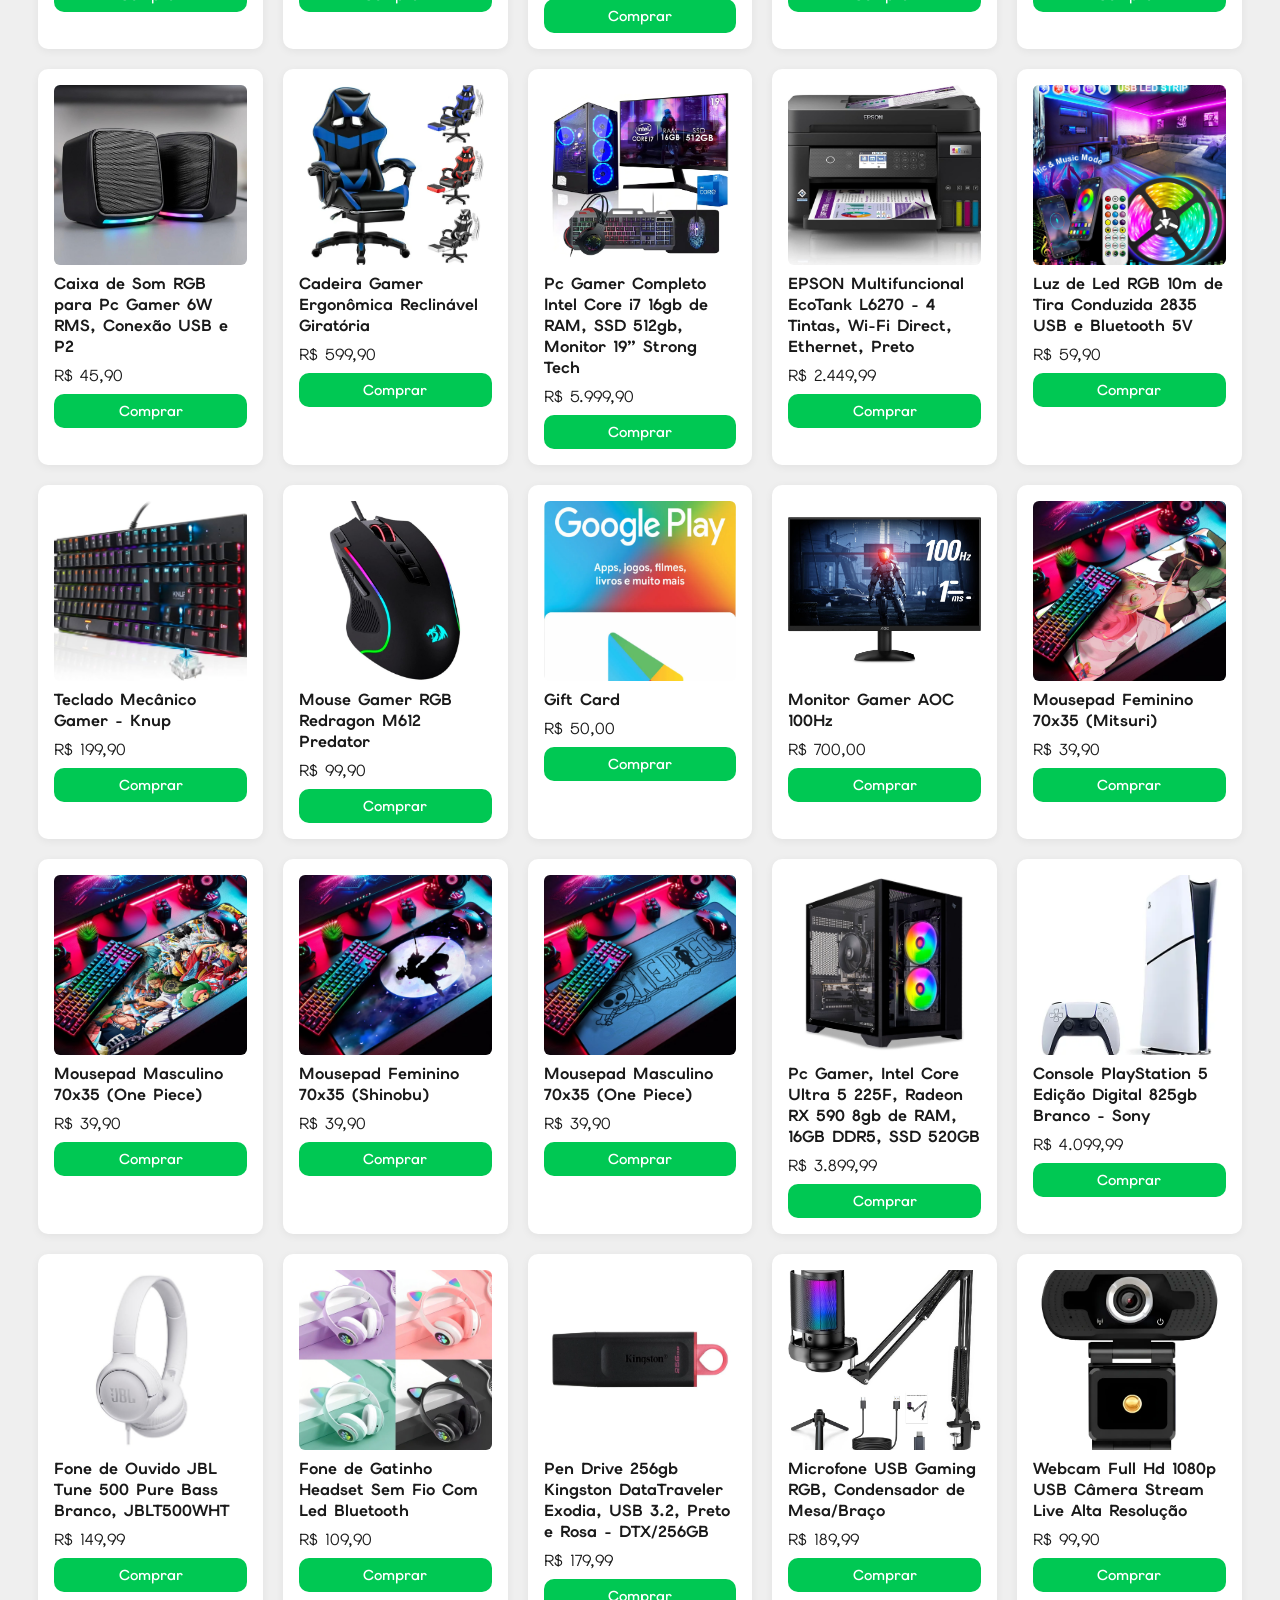
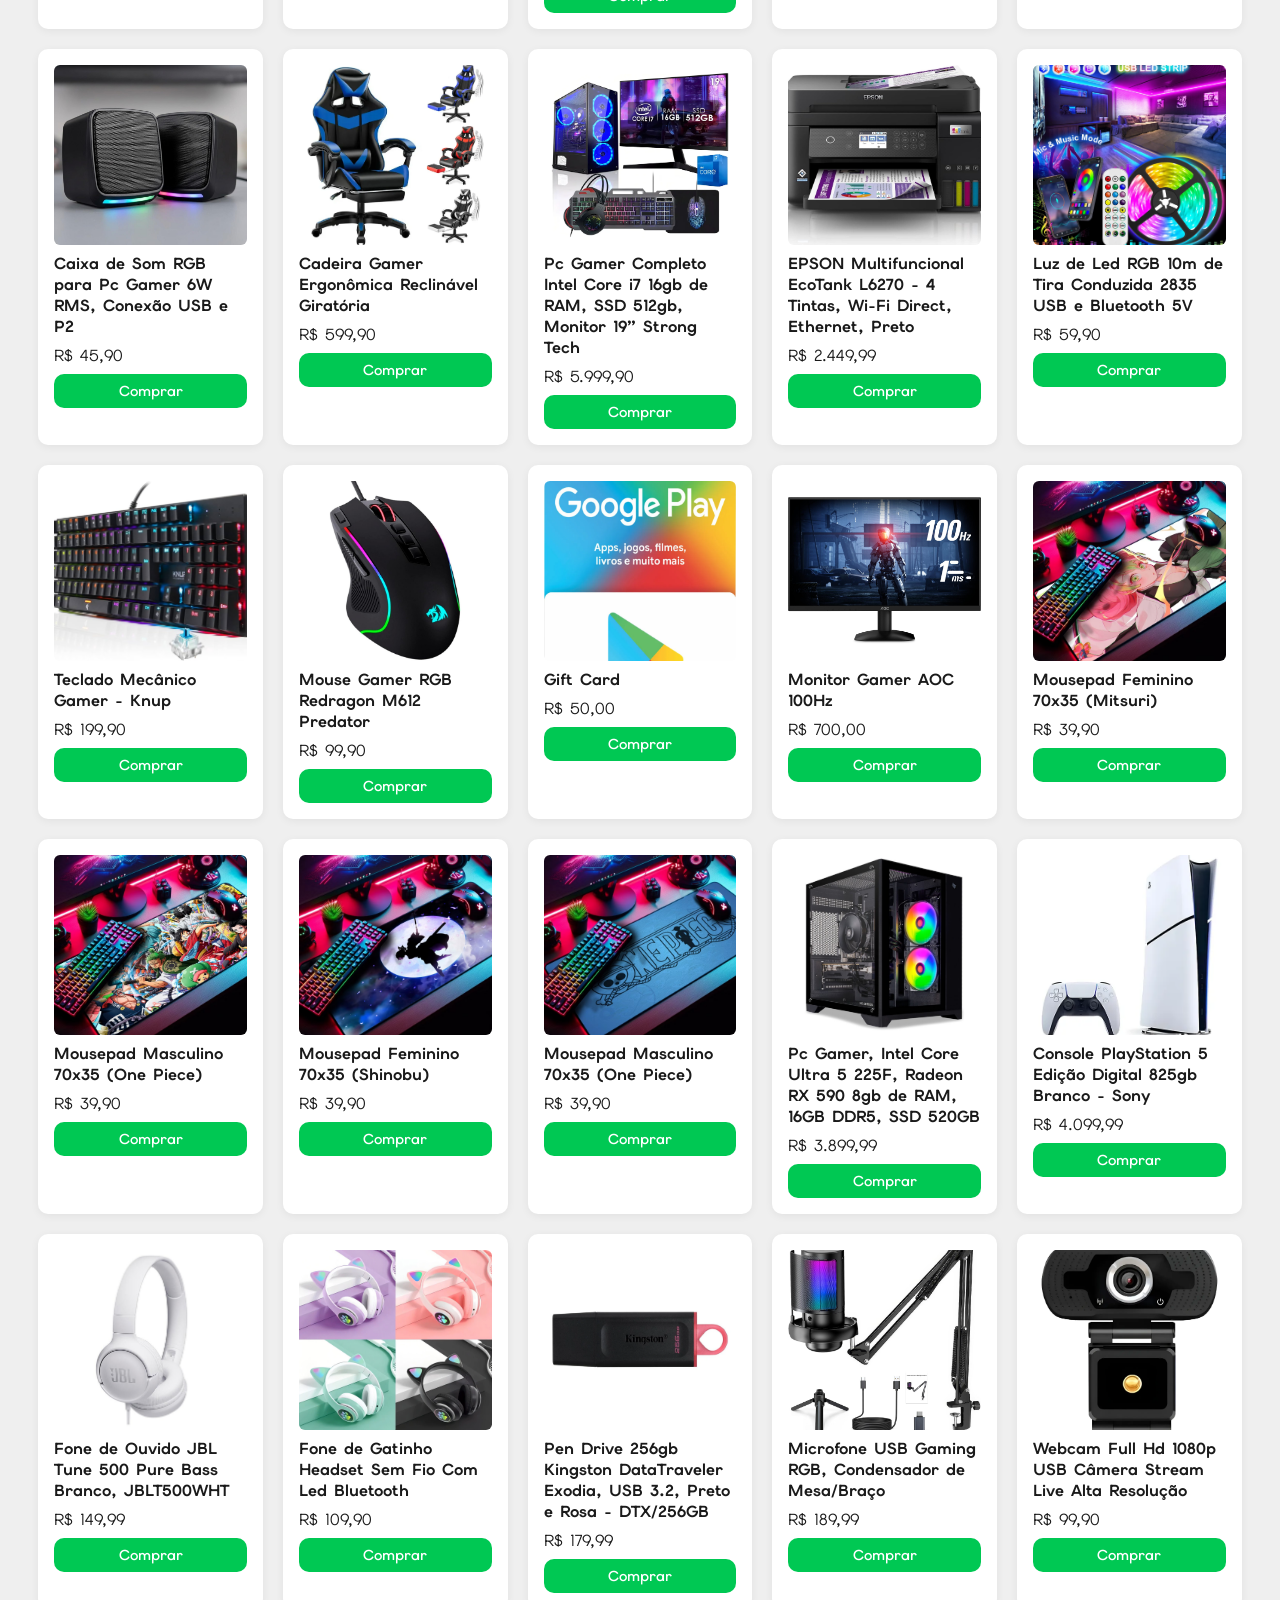
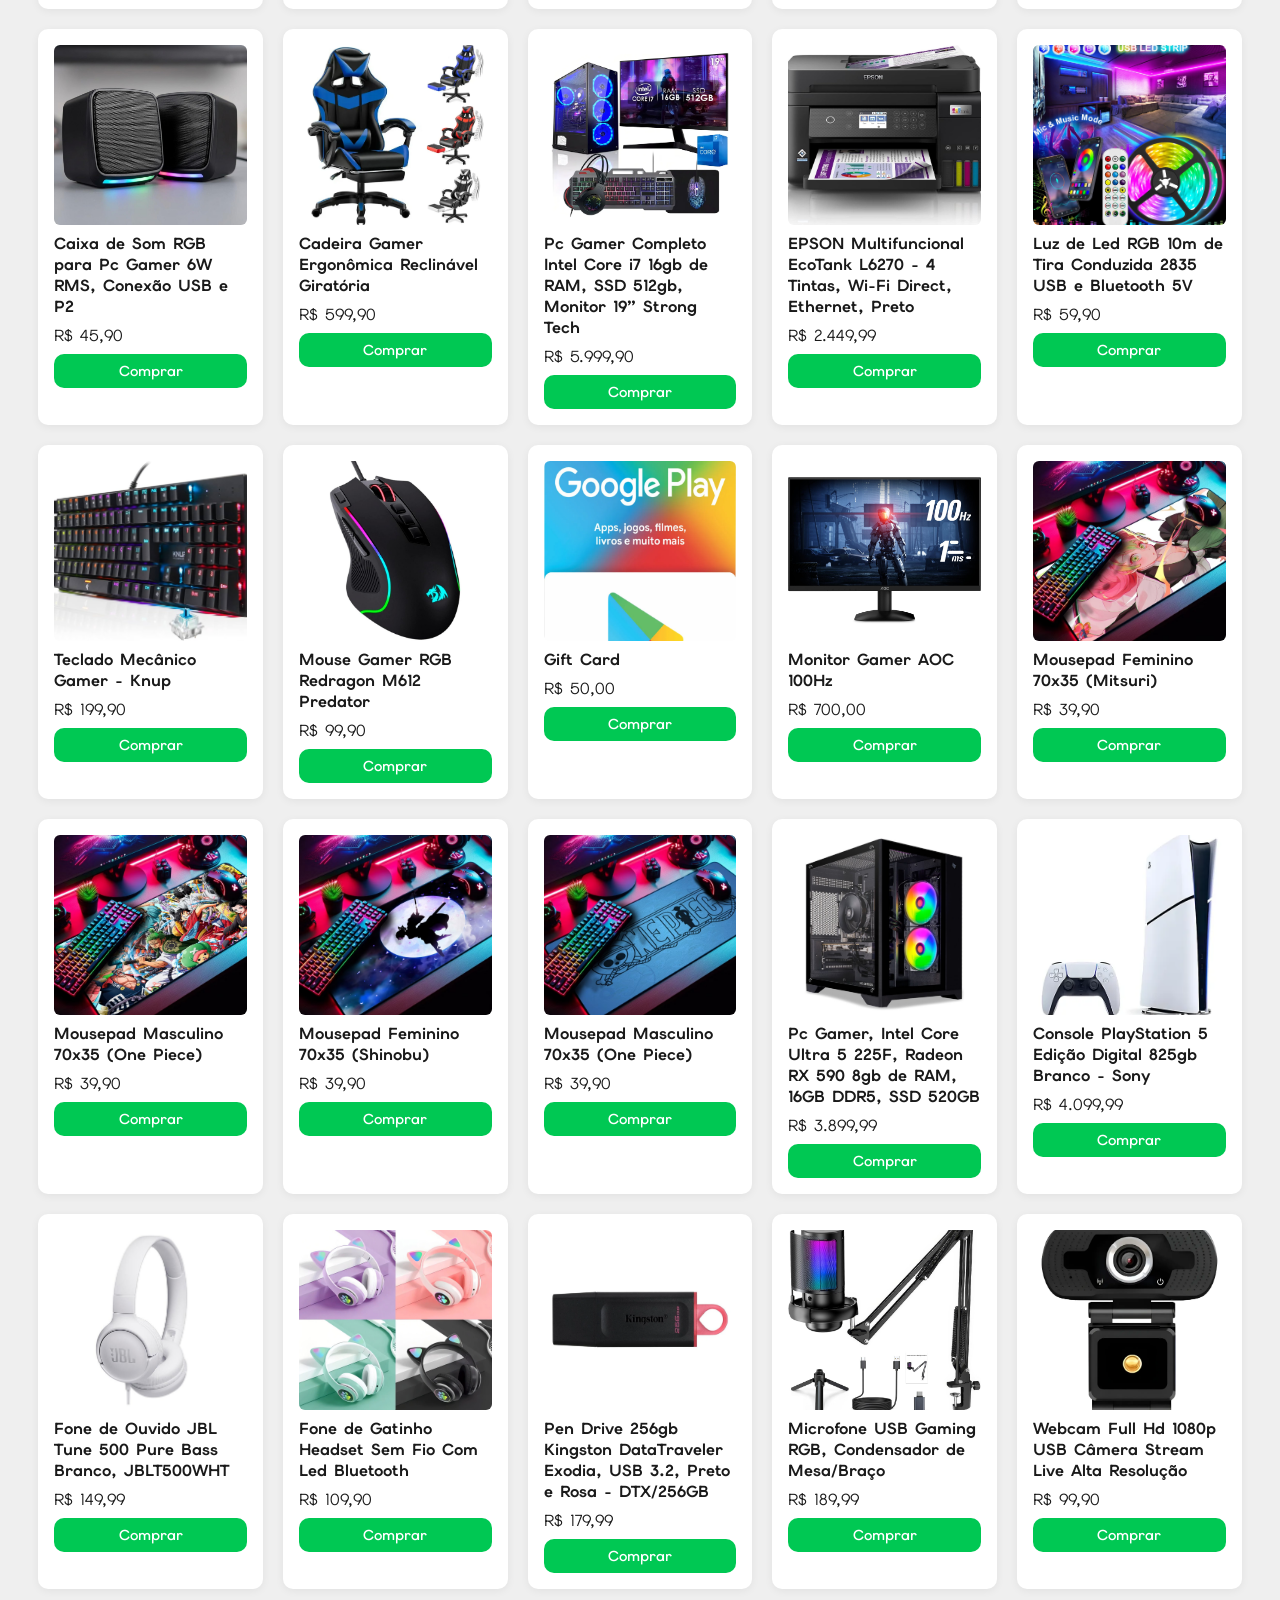
==== commit 0defdee5: "fix: user profile" ====
--- a/index.html
+++ b/index.html
@@ -1,71 +1,62 @@
-<!DOCTYPE html>
+<!doctype html>
 <html lang="pt-BR">
-<head>
-    <meta charset="UTF-8">
+  <head>
+    <meta charset="UTF-8" />
+    <link
+      rel="shortcut icon"
+      href="images/PowerPixel.png"
+      type="image/x-icon"
+    />
     <title>PowerPixel</title>
-    <link rel="stylesheet" href="css/style.css">
-</head>
+    <link rel="stylesheet" href="css/style.css" />
+  </head>
 
-<body>
+  <body>
+    <header>
+      <a href="index.html">
+        <img src="images/PowerPixel.png" alt="" srcset="" />
+        <h3>PowerPixel</h3>
+      </a>
 
-<header>
-
-    <a href="index.html">
-        <img src="images/logo.jpg" alt="" srcset="">
-        <h3>PowerPixel</h3>
-    </a>
-
-    <div class="navigation">
-
-        <input type="search" name="find" id="find"
-        placeholder="Busque na PowerPixel!">
+      <div class="navigation">
+        <input
+          type="search"
+          name="find"
+          id="find"
+          placeholder="Busque na PowerPixel!"
+        />
 
         <nav>
-            <a href="pages/produtos.html">Jogos</a>
-            <a href="pages/produtos.html">Periféricos</a>
-            <a href="pages/produtos.html">Hardware</a>
-            <a href="pages/produtos.html">Gift Cards</a>
-            <a href="pages/carrinho.html">Meu Carrinho</a>
+          <a href="pages/produtos.html">Produtos</a>
+          <a href="pages/produtos.html">Periféricos</a>
+          <a href="pages/produtos.html">Gift Cards</a>
+          <a href="pages/carrinho.html">Meu Carrinho</a>
         </nav>
+      </div>
 
-    </div>
+      <div class="nav-login">
+        <img src="images/perfil.png" alt="Usuário" />
 
+        <a href="pages/login.html" id="loginLink">Fazer Login</a>
+      </div>
+    </header>
 
-    <div class="nav-login">
+    <section class="banner">
+      <h1>Bem-vindo à PowerPixel</h1>
+      <h3>Os melhores periféricos e jogos você encontra aqui!</h3>
+    </section>
 
-        <img src="images/perfil.png" alt="Usuário">
+    <section class="produtos">
+      <h2>Destaques</h2>
 
-        <a href="pages/login.html" id="loginLink">
-            Fazer Login
-        </a>
+      <!-- Os cards vão aparecer aqui pelo JavaScript -->
+      <div class="grid" id="grid"></div>
+    </section>
 
-    </div>
+    <footer>
+      <p>© 2026 PowerPixel</p>
+    </footer>
 
-</header>
-
-
-<section class="banner">
-    <h1>Bem-vindo à PowerPixel</h1>
-    <h3>Os melhores periféricos e jogos você encontra aqui!</h3>
-</section>
-
-
-<section class="produtos">
-
-    <h2>Destaques</h2>
-
-    <!-- Os cards vão aparecer aqui pelo JavaScript -->
-    <div class="grid" id="grid"></div>
-
-</section>
-
-
-<footer>
-    <p>© 2026 PowerPixel</p>
-</footer>
-
-
-<script src="js/index.js"></script>
-
-</body>
-</html>+    <script src="js/index.js"></script>
+  </body>
+</html>
--- a/css/style.css
+++ b/css/style.css
@@ -110,8 +110,7 @@
     height: 70px;
     width: 70px;
     object-fit: cover;
-    border-radius: 8px;
-    border: 2px solid rgba(255, 255, 255, 0.3);
+    border-radius: 50%;
     flex-shrink: 0;
 }
 
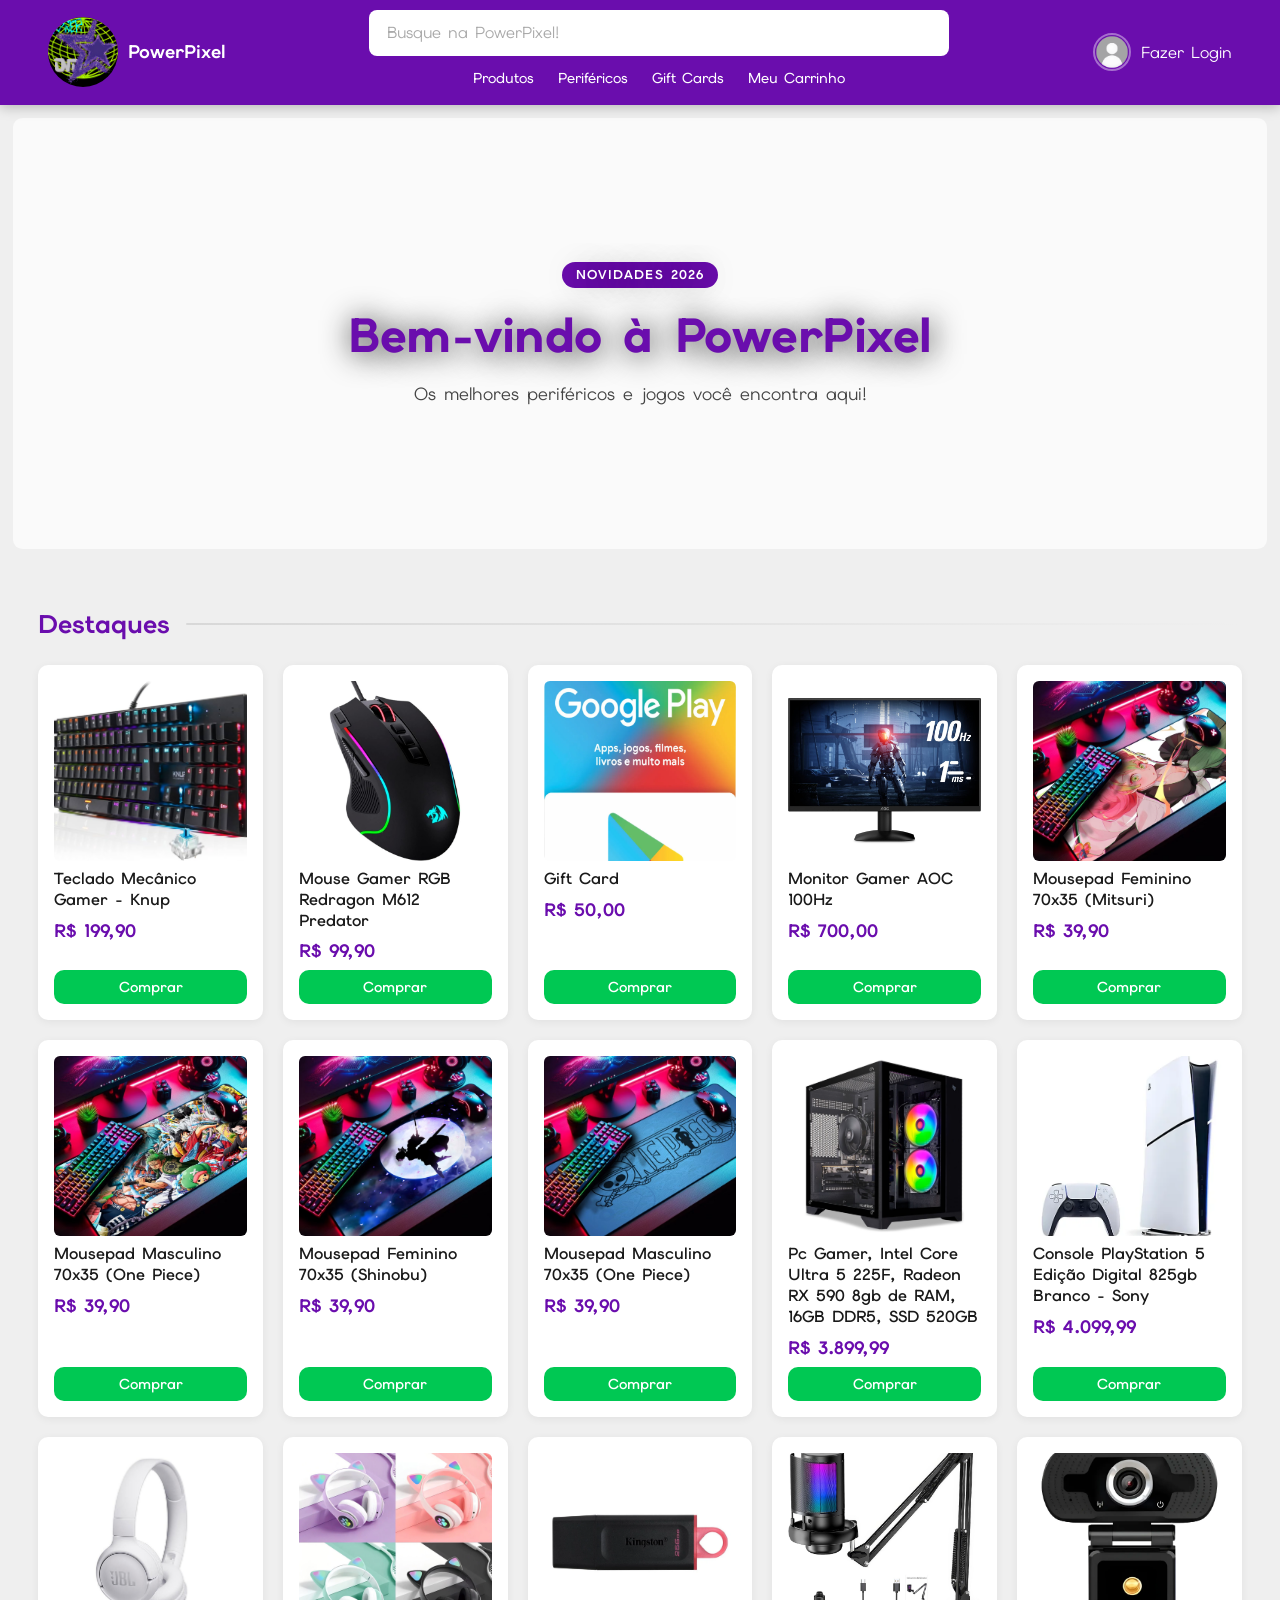
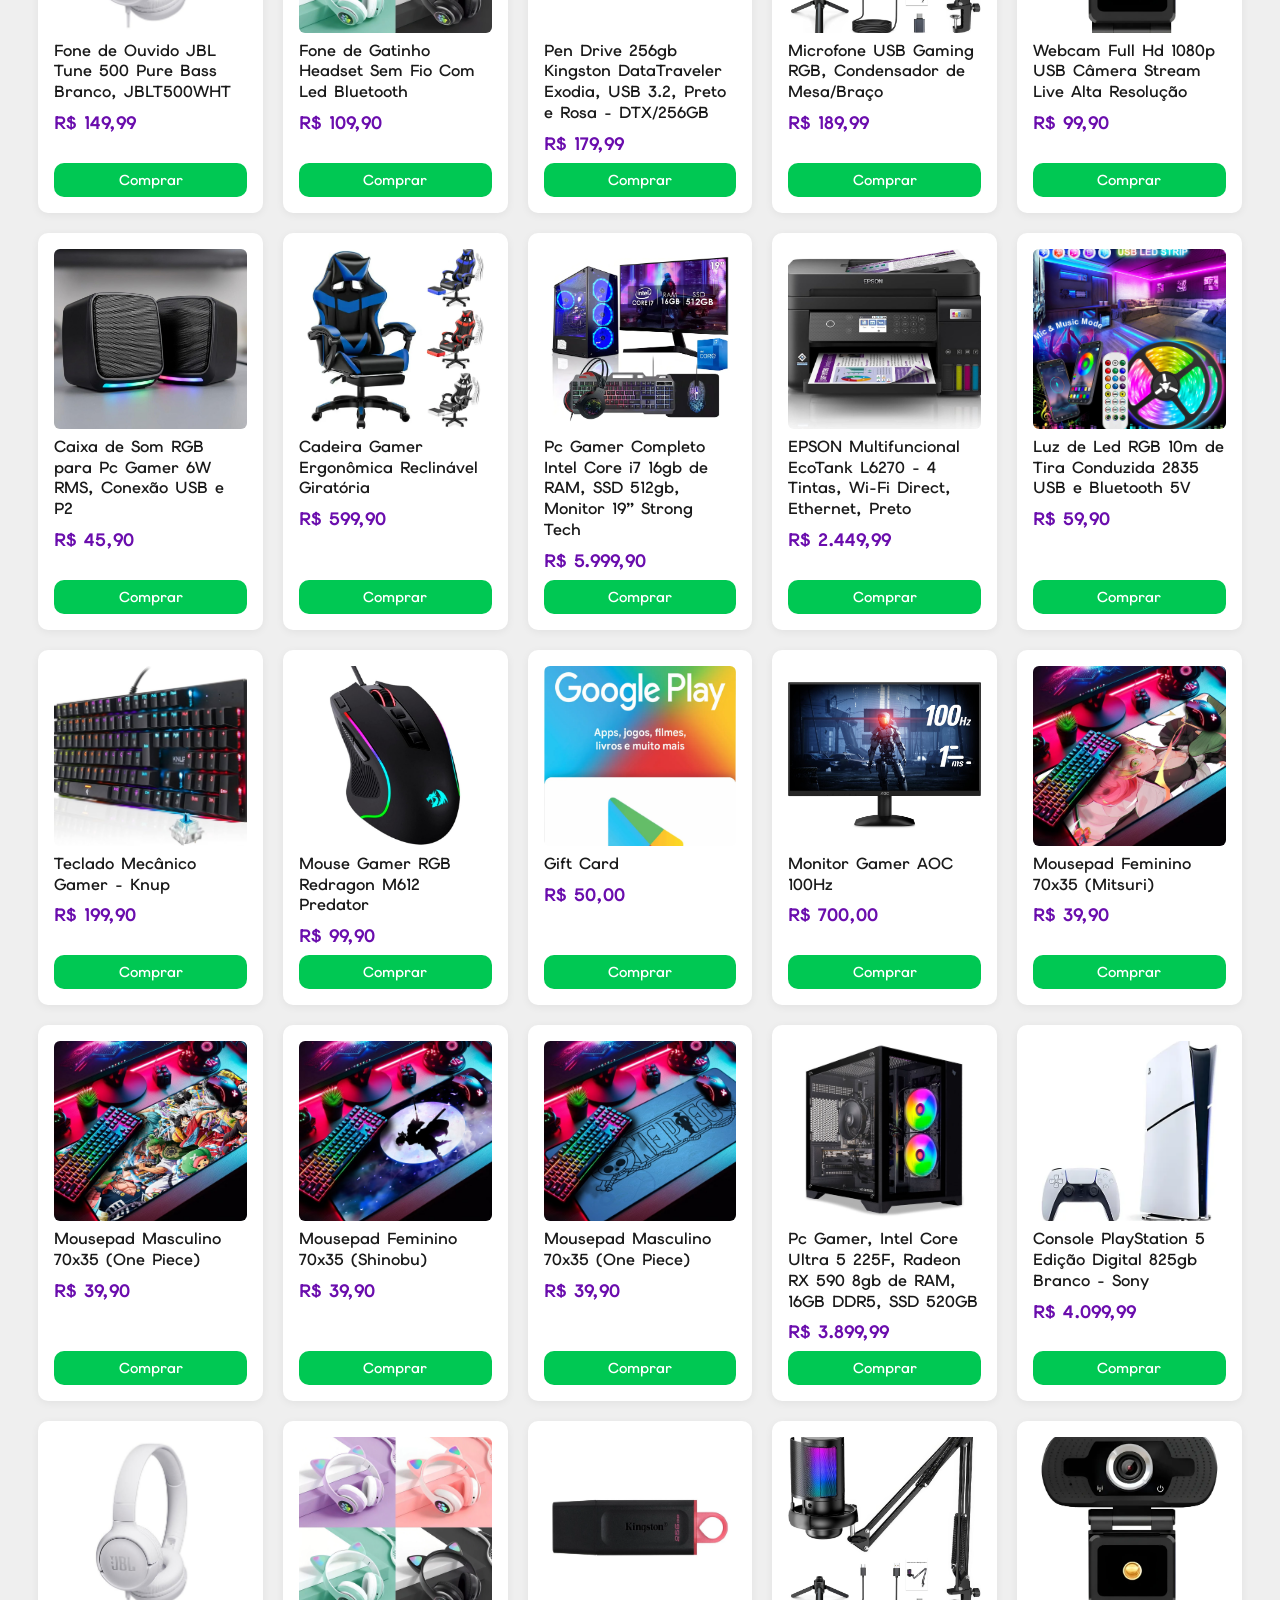
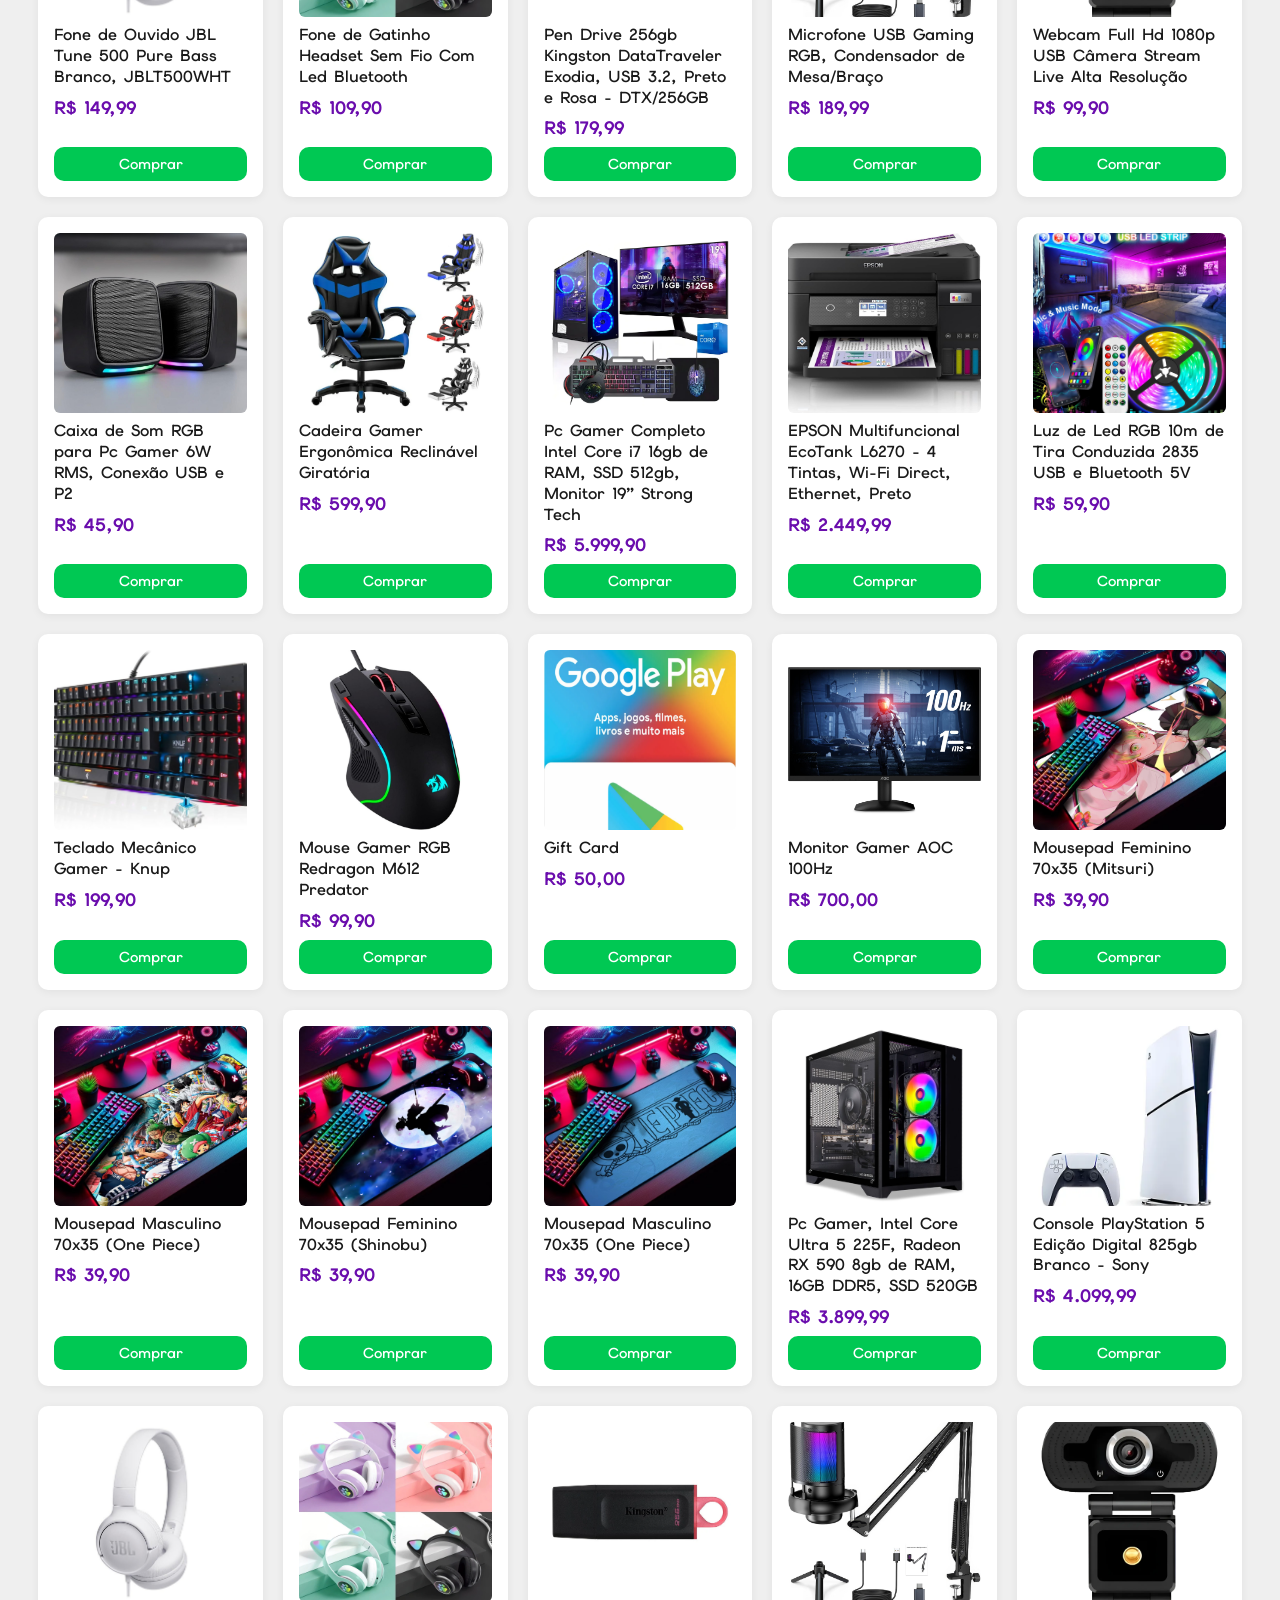
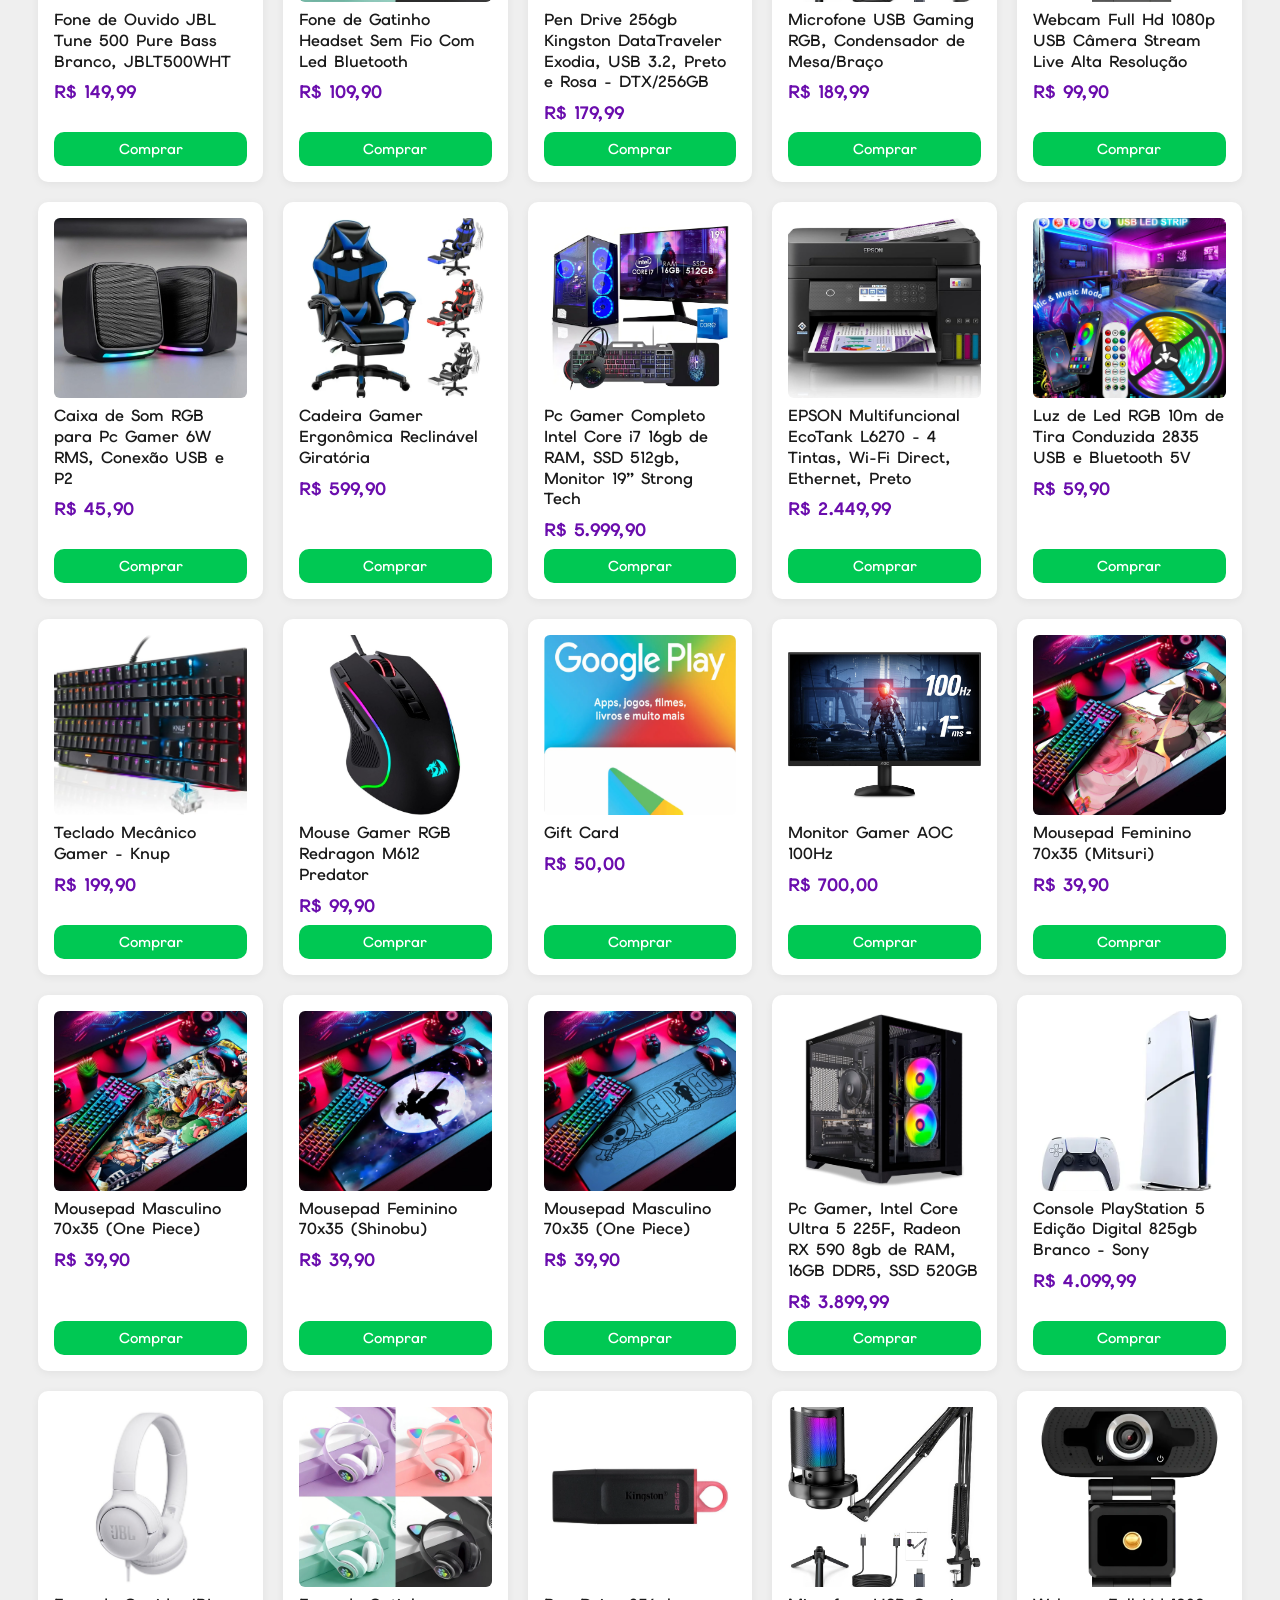
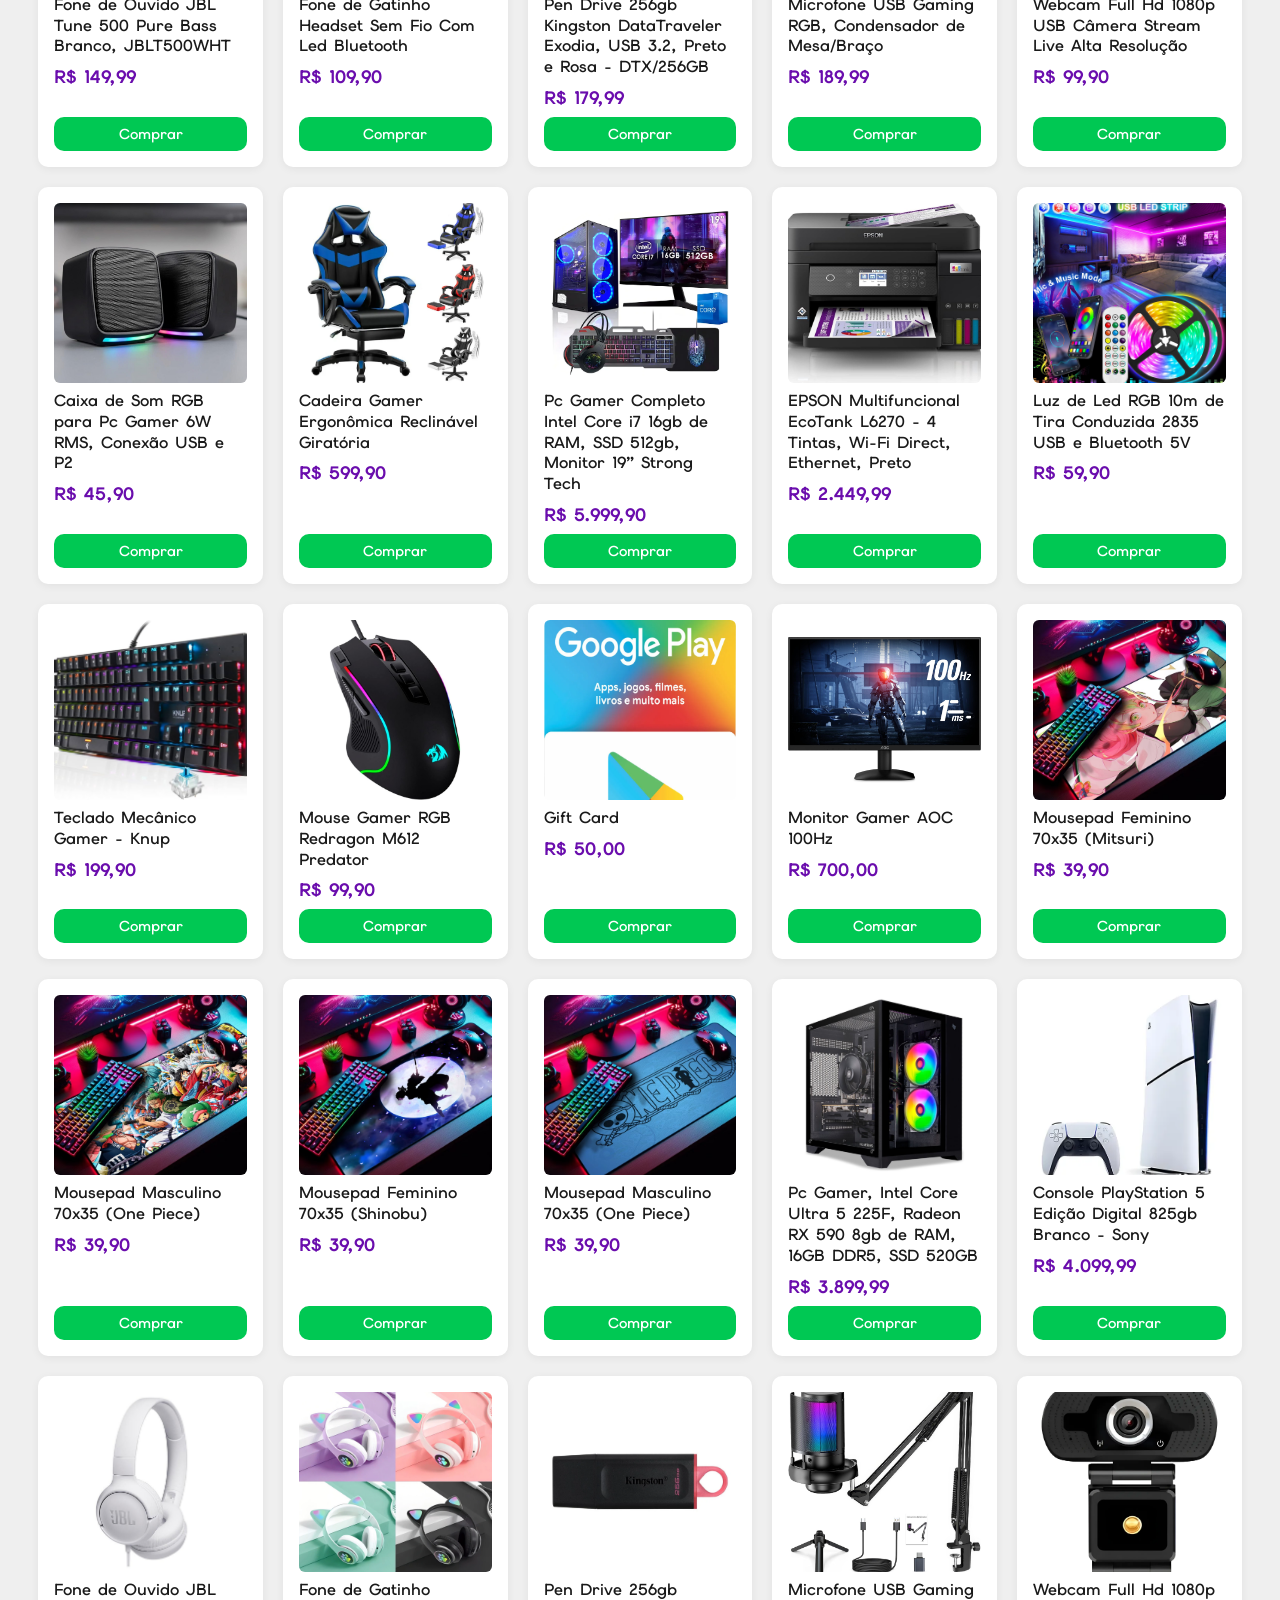
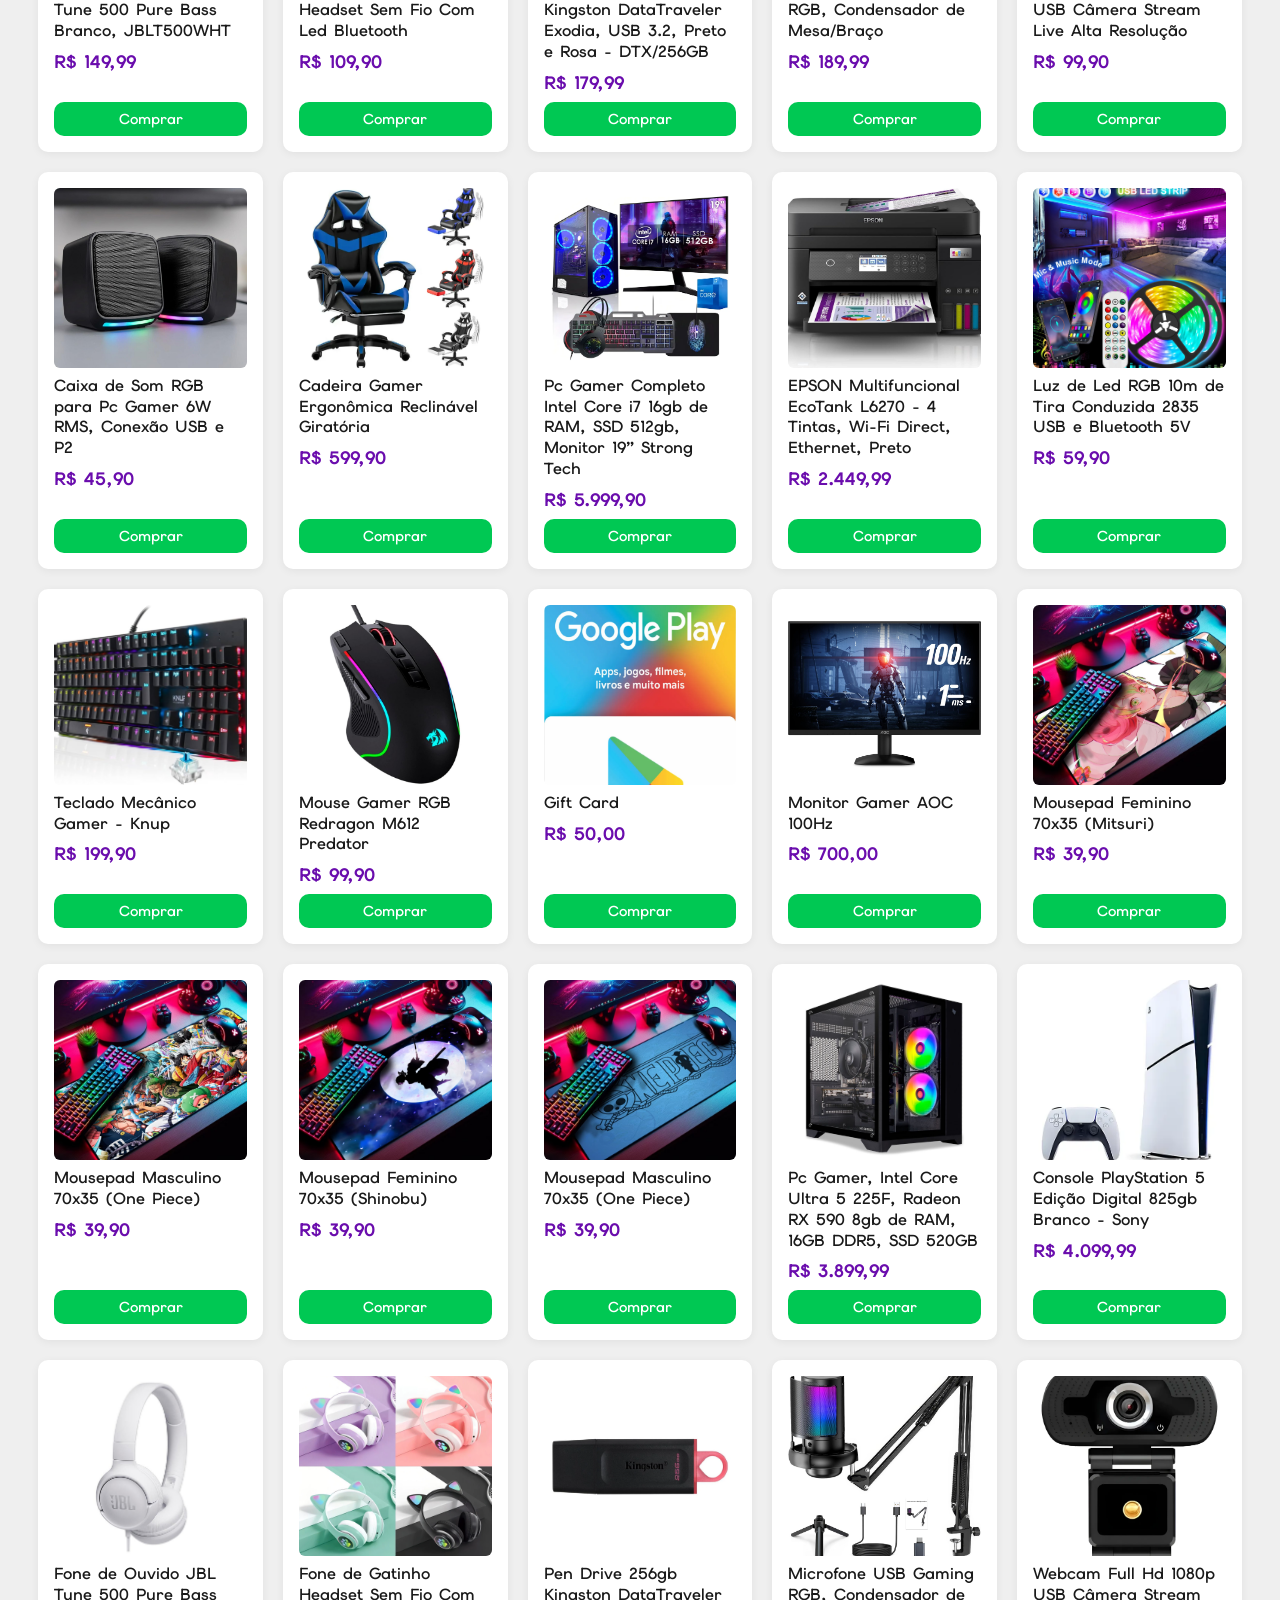
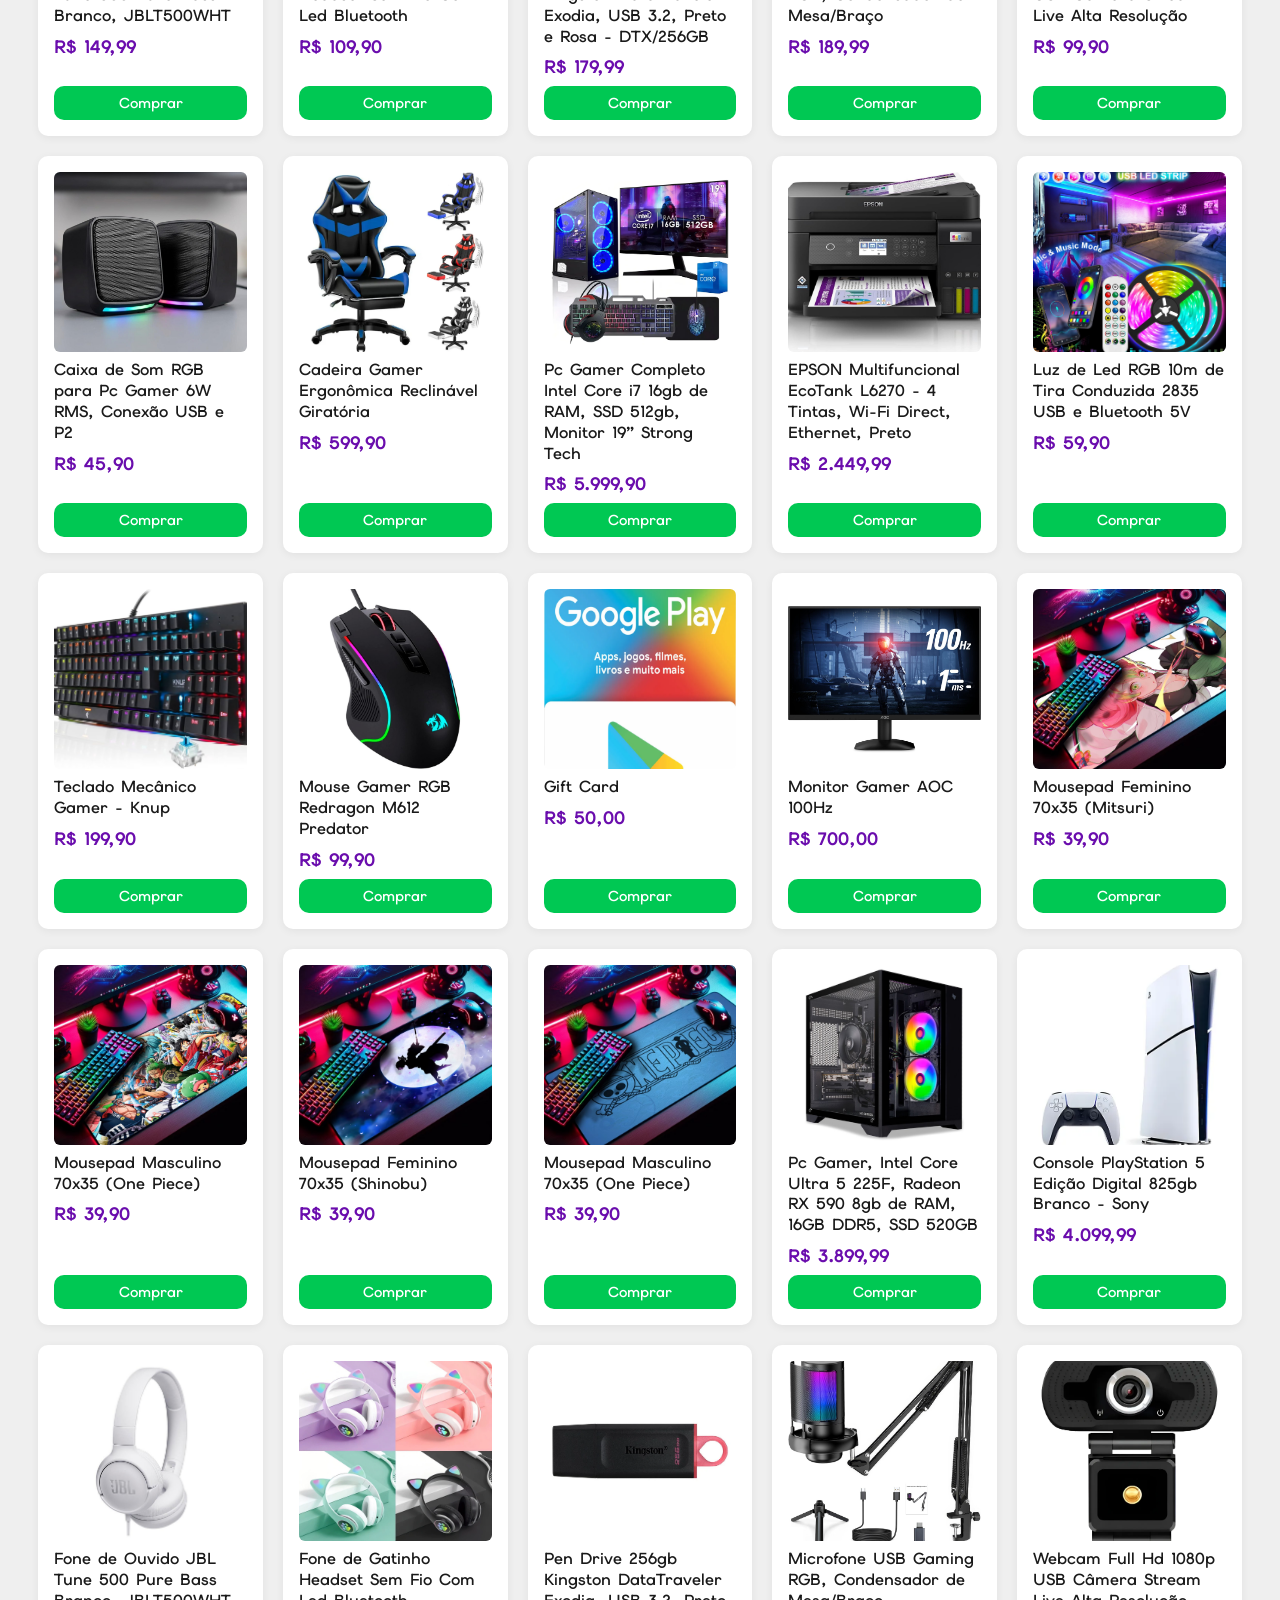
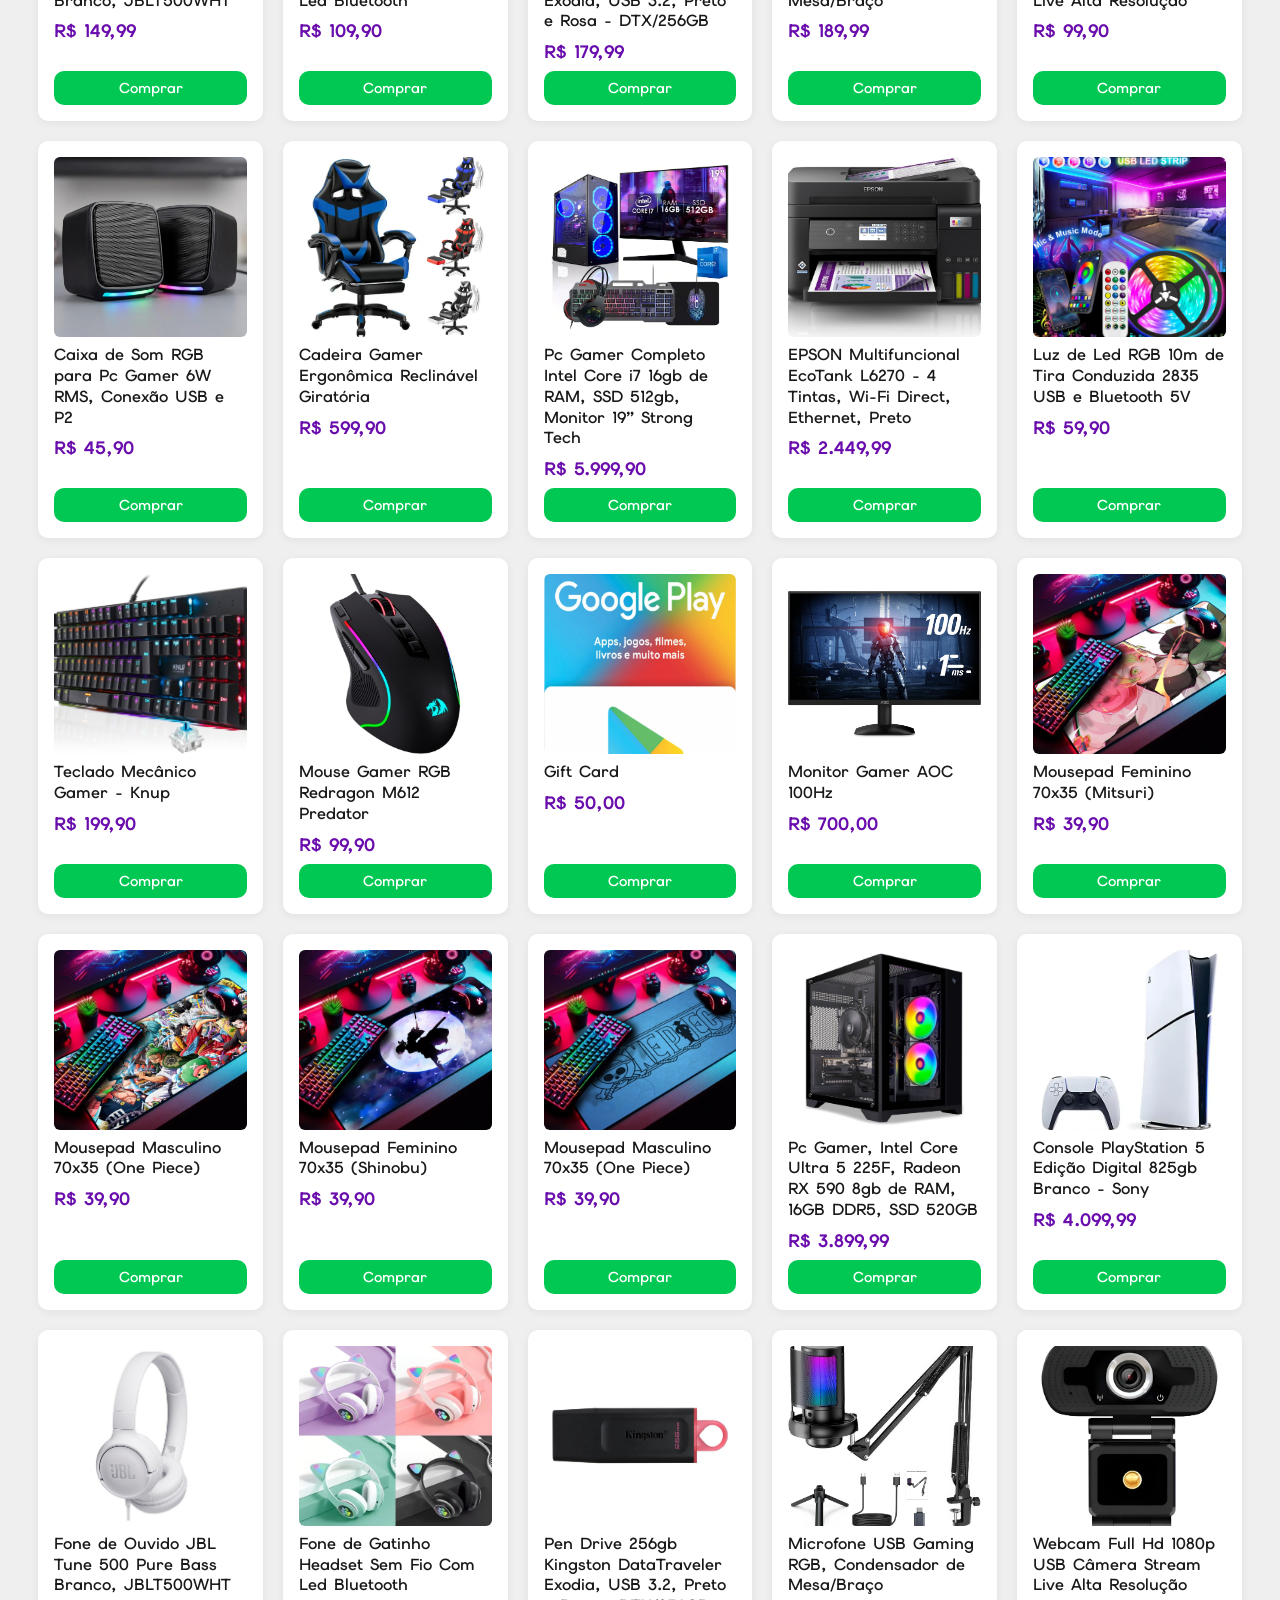
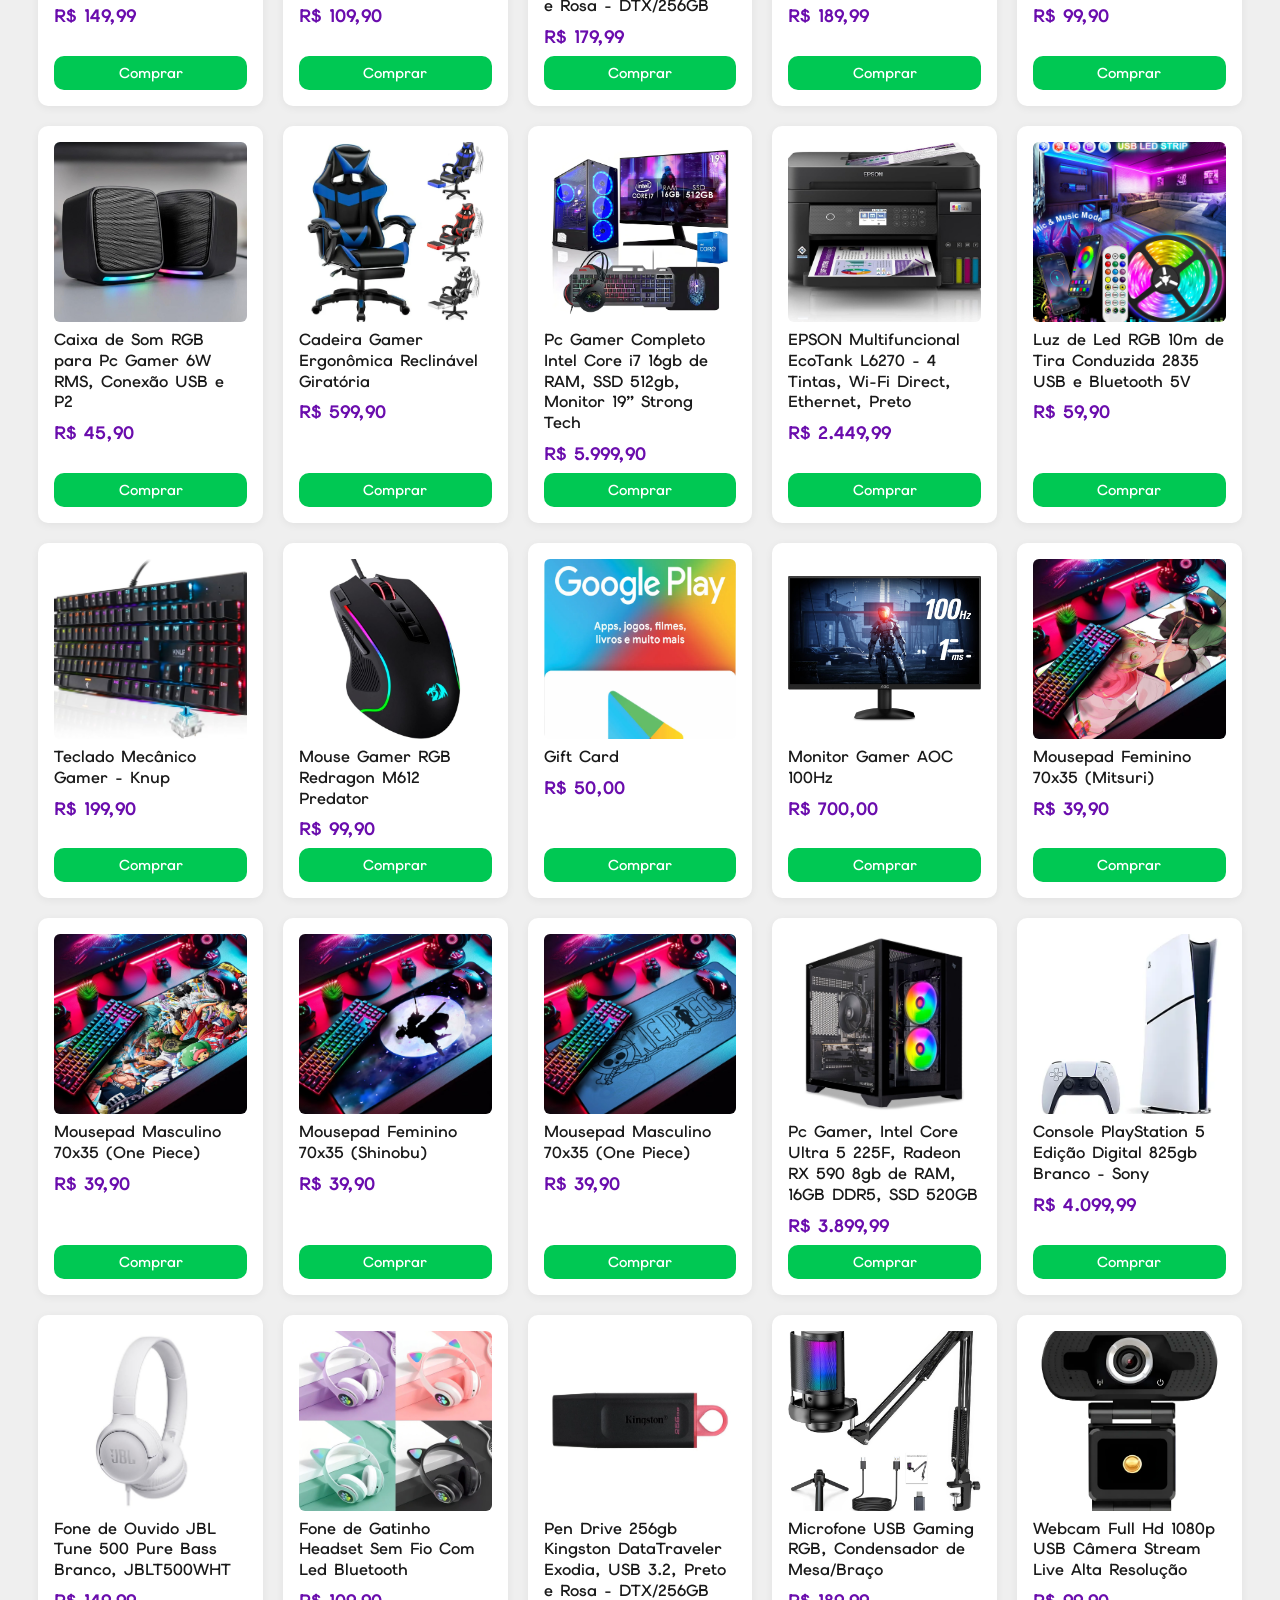
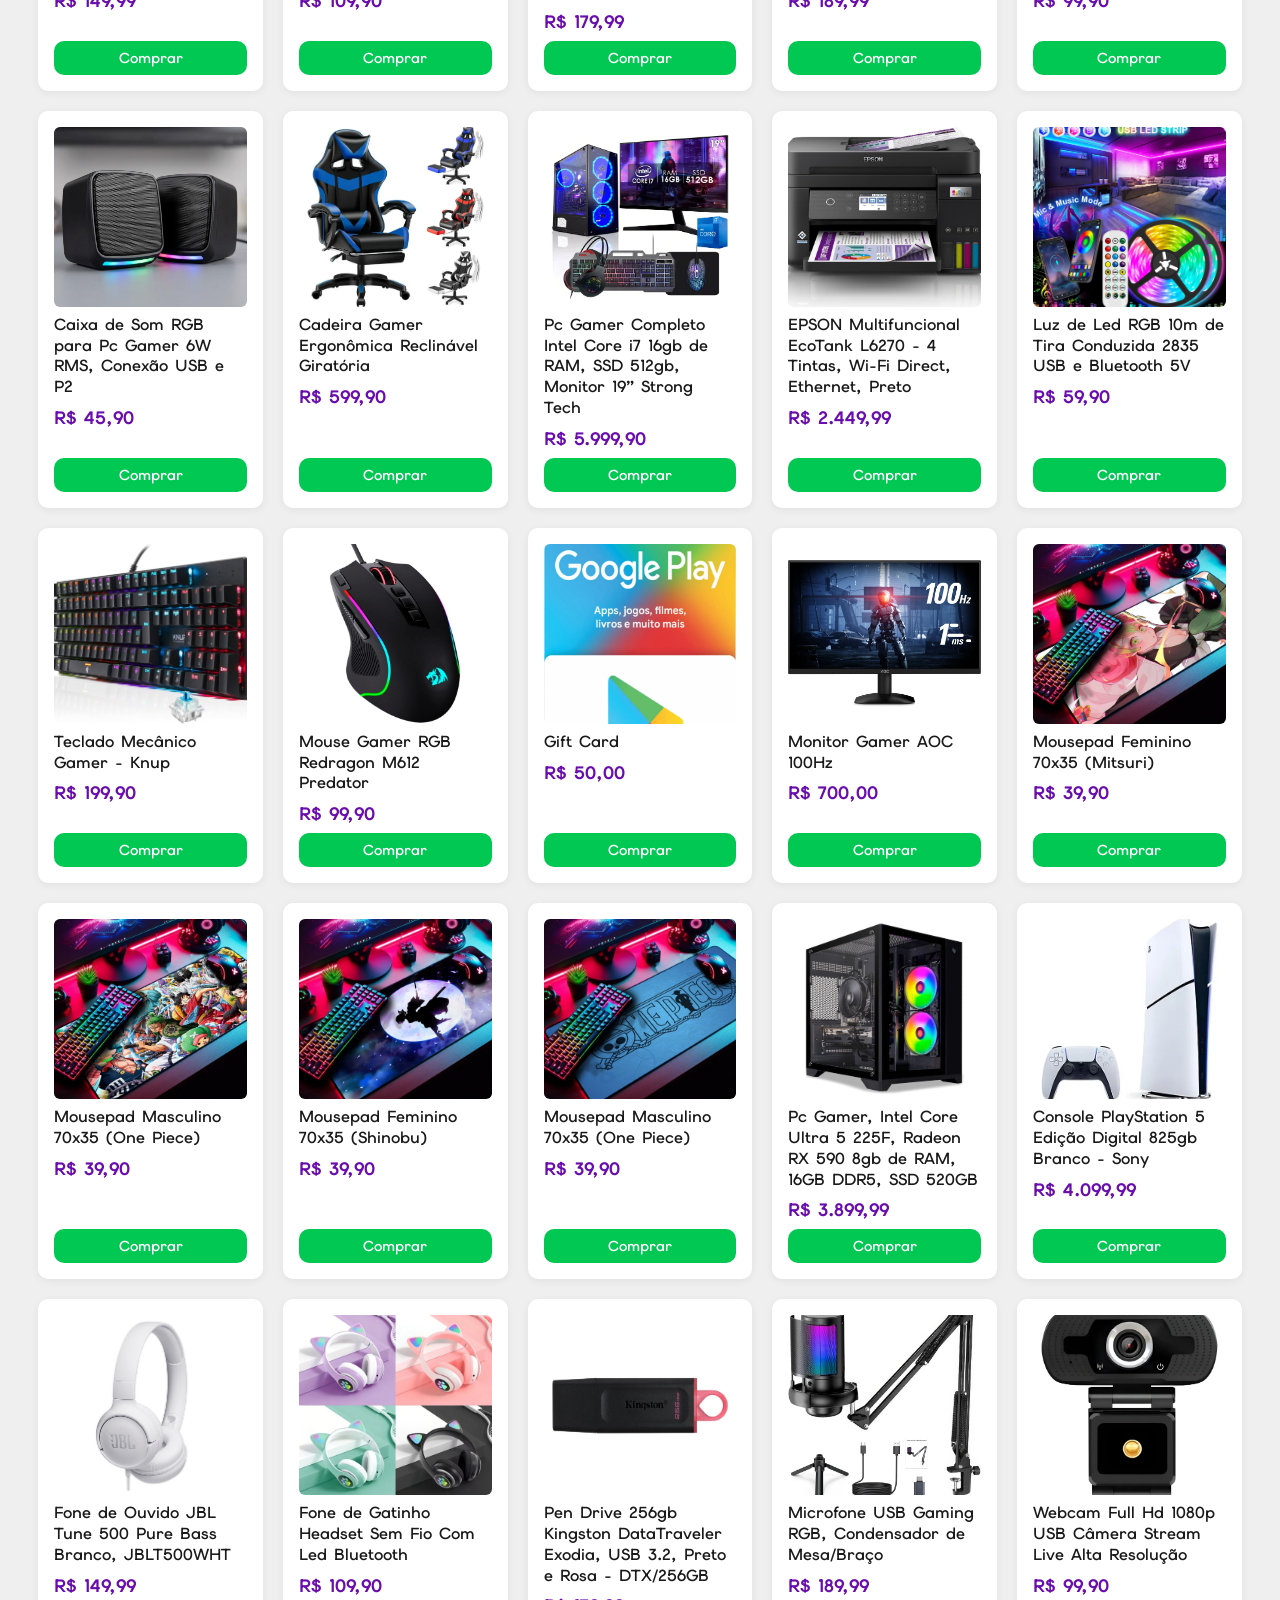
==== commit a9197fe2: "style: add details" ====
--- a/index.html
+++ b/index.html
@@ -2,30 +2,21 @@
 <html lang="pt-BR">
   <head>
     <meta charset="UTF-8" />
-    <link
-      rel="shortcut icon"
-      href="images/PowerPixel.png"
-      type="image/x-icon"
-    />
+    <link rel="shortcut icon" href="images/PowerPixel.png" type="image/x-icon" />
     <title>PowerPixel</title>
     <link rel="stylesheet" href="css/style.css" />
   </head>
 
   <body>
+
     <header>
       <a href="index.html">
-        <img src="images/PowerPixel.png" alt="" srcset="" />
+        <img src="images/PowerPixel.png" alt="Logo PowerPixel" />
         <h3>PowerPixel</h3>
       </a>
 
       <div class="navigation">
-        <input
-          type="search"
-          name="find"
-          id="find"
-          placeholder="Busque na PowerPixel!"
-        />
-
+        <input type="search" name="find" id="find" placeholder="Busque na PowerPixel!" />
         <nav>
           <a href="pages/produtos.html">Produtos</a>
           <a href="pages/produtos.html">Periféricos</a>
@@ -36,15 +27,17 @@
 
       <div class="nav-login">
         <img src="images/perfil.png" alt="Usuário" />
-
         <a href="pages/login.html" id="loginLink">Fazer Login</a>
       </div>
     </header>
 
+
     <section class="banner">
+      <span class="banner-badge">Novidades 2026</span>
       <h1>Bem-vindo à PowerPixel</h1>
-      <h3>Os melhores periféricos e jogos você encontra aqui!</h3>
+      <p>Os melhores periféricos e jogos você encontra aqui!</p>
     </section>
+
 
     <section class="produtos">
       <h2>Destaques</h2>
@@ -53,10 +46,24 @@
       <div class="grid" id="grid"></div>
     </section>
 
+
     <footer>
-      <p>© 2026 PowerPixel</p>
+      <div class="footer-brand">
+        <img src="images/PowerPixel.png" alt="PowerPixel" />
+        PowerPixel
+      </div>
+
+      <nav class="footer-links">
+        <a href="pages/produtos.html">Produtos</a>
+        <a href="pages/carrinho.html">Carrinho</a>
+        <a href="pages/login.html">Login</a>
+      </nav>
+
+      <p class="footer-copy">© 2026 PowerPixel — Todos os direitos reservados.</p>
     </footer>
 
+
     <script src="js/index.js"></script>
+
   </body>
 </html>
--- a/css/style.css
+++ b/css/style.css
@@ -12,7 +12,6 @@
     --white: #ffffff;
     --text-muted: rgba(255, 255, 255, 0.75);
 
-    --header-height: 70px;
     --radius: 10px;
     --transition: 0.3s ease;
 
@@ -257,14 +256,33 @@
 }
 
 .banner h1 {
-    font-size: clamp(1.5rem, 4vw, 2.5rem);
+    font-size: clamp(1.8rem, 4.5vw, 3rem);
+    font-weight: 800;
     color: var(--primary-color);
-}
-
-.banner p {
-    max-width: 600px;
-    font-size: clamp(var(--font-base), 1.5vw, var(--font-md));
-    color: #555;
+    letter-spacing: -0.01em;
+}
+
+/* Subtítulo do banner: suporta tanto <p> quanto <h3> */
+.banner p,
+.banner h3 {
+    max-width: 560px;
+    font-size: clamp(var(--font-base), 1.8vw, 1.1rem);
+    font-weight: 400;
+    color: #444;
+    text-shadow: none;
+}
+
+/* Badge decorativo no banner */
+.banner-badge {
+    display: inline-block;
+    background: var(--primary-color);
+    color: var(--white);
+    font-size: var(--font-sm);
+    font-weight: 700;
+    letter-spacing: 0.08em;
+    text-transform: uppercase;
+    padding: 0.3rem 0.9rem;
+    border-radius: 20px;
 }
 
 .produtos {
@@ -276,7 +294,20 @@
 
 .produtos h2 {
     font-size: clamp(1.2rem, 2.5vw, 1.6rem);
+    font-weight: 700;
     color: var(--primary-color);
+    display: flex;
+    align-items: center;
+    gap: var(--space-sm);
+}
+
+/* Linha decorativa ao lado do título de seção */
+.produtos h2::after {
+    content: '';
+    flex: 1;
+    height: 2px;
+    background: linear-gradient(to right, var(--grey-dark), transparent);
+    border-radius: 2px;
 }
 
 .grid {
@@ -310,13 +341,21 @@
 
 .card h3 {
     font-size: var(--font-md);
+    font-weight: 600;
     color: #1a1a1a;
-}
-
-.card .price {
+    line-height: 1.3;
+}
+
+/* Cobre tanto .price quanto <p> direto (gerado pelo JS) */
+.card .price,
+.card > p {
     font-size: var(--font-lg);
     font-weight: 700;
     color: var(--primary-color);
+}
+
+.card button {
+    margin-top: auto;
 }
 
 button {
@@ -346,22 +385,58 @@
     margin: 0 auto;
 }
 
-.navigation {
+footer {
     display: flex;
     flex-direction: column;
     align-items: center;
     gap: var(--space-sm);
-}
-
-footer {
-    display: flex;
-    justify-content: center;
-    align-items: center;
-    padding: var(--space-sm) var(--space-sm);
+    padding: var(--space-lg) clamp(1rem, 4vw, 3rem) var(--space-md);
     background-color: var(--primary-dark);
     color: var(--text-muted);
     font-size: var(--font-sm);
     text-align: center;
+}
+
+.footer-brand {
+    display: flex;
+    align-items: center;
+    gap: 0.6rem;
+    color: var(--white);
+    font-size: var(--font-lg);
+    font-weight: 700;
+}
+
+.footer-brand img {
+    height: 32px;
+    width: 32px;
+    object-fit: cover;
+    border-radius: 6px;
+    opacity: 0.9;
+}
+
+.footer-links {
+    display: flex;
+    gap: var(--space-md);
+    flex-wrap: wrap;
+    justify-content: center;
+}
+
+.footer-links a {
+    color: var(--text-muted);
+    font-size: var(--font-sm);
+    transition: color var(--transition);
+}
+
+.footer-links a:hover {
+    color: var(--white);
+}
+
+.footer-copy {
+    color: rgba(255, 255, 255, 0.4);
+    font-size: 0.75rem;
+    padding-top: var(--space-xs);
+    border-top: 1px solid rgba(255, 255, 255, 0.08);
+    width: 100%;
 }
 
 @media (max-width: 900px) {
@@ -437,42 +512,410 @@
     }
 }
 
-/* Área principal do perfil */
-.perfil{
-    display: flex; /* Usa flexbox */
-    flex-direction: column; /* Coloca um item embaixo do outro */
-    align-items: flex-start; /* Alinha tudo à esquerda */
-    gap: 15px; /* Espaço entre foto, textos e botão */
-    margin-top: 60px; /* Espaço do topo */
-    margin-left: 50px; /* Espaço da borda esquerda */
-
-}
-
-/* Título "Meu Perfil" */
-.perfil-info h2{
-    font-size: 60px !important;
-}
-
-/* Foto de perfil */
-#fotoUsuario{
-    width: 190px; /* Define a largura da foto */
-    height: 190px; /* Define a altura da foto */
-    border-radius: 50%; /* Deixa a foto redonda */
-    object-fit: cover; /* Ajusta a imagem sem deformar */
-    border: 3px solid purple; /* Coloca uma borda roxa em volta */
-
-}
-
-/* Nome e email */
-.perfil-info p{
-    font-size: 20px; /* Texto maior */
-}
-
-
-/* Botão de logout */
-#logout{
-    margin-top: 15px; /* Espaço acima do botão */
-    padding: 8px 15px; /* Espaço interno do botão */
-    cursor: pointer; /* Muda o cursor para "mãozinha" ao passar o mouse */
-
-}+/* =============================================================
+   PERFIL PAGE
+   body:has(.perfil) aplica o fundo gradiente apenas nesta página
+   ============================================================= */
+
+body:has(.perfil) {
+    display: flex;
+    flex-direction: column;
+    min-height: 100vh;
+    background: linear-gradient(135deg, var(--primary-dark) 0%, var(--primary-color) 55%, var(--primary-light) 100%);
+}
+
+/* ── Seção externa: centraliza o card ───────────────────────── */
+.perfil {
+    flex: 1;
+    display: flex;
+    align-items: center;
+    justify-content: center;
+    padding: 5rem 1.5rem 3rem;
+}
+
+/* ── Card principal ─────────────────────────────────────────── */
+.perfil-card {
+    width: 100%;
+    max-width: 420px;
+    background: var(--white);
+    border-radius: 20px;
+    overflow: hidden;
+    box-shadow:
+        0 4px 6px rgba(0, 0, 0, 0.07),
+        0 20px 60px rgba(0, 0, 0, 0.25);
+}
+
+/* ── Cabeçalho do card: branding (igual ao login) ───────────── */
+.perfil-brand {
+    display: flex;
+    align-items: center;
+    justify-content: center;
+    gap: 0.75rem;
+    padding: 1.5rem 2rem;
+    background: linear-gradient(90deg, var(--primary-dark), var(--primary-light));
+}
+
+.perfil-brand img {
+    height: 44px;
+    width: 44px;
+    object-fit: cover;
+    border-radius: 8px;
+    border: 2px solid rgba(255, 255, 255, 0.35);
+}
+
+.perfil-brand h2 {
+    font-size: 1.3rem;
+    font-weight: 700;
+    color: var(--white);
+    letter-spacing: 0.03em;
+}
+
+/* ── Corpo do card ──────────────────────────────────────────── */
+.perfil-body {
+    display: flex;
+    flex-direction: column;
+    align-items: center;
+    gap: var(--space-md);
+    padding: 2.25rem 2rem 2.5rem;
+    text-align: center;
+}
+
+/* ── Foto de perfil ─────────────────────────────────────────── */
+#fotoUsuario {
+    width: 110px;
+    height: 110px;
+    border-radius: 50%;
+    object-fit: cover;
+    border: 4px solid var(--primary-color);
+    box-shadow: 0 0 0 4px rgba(106, 13, 173, 0.15);
+    transition: box-shadow var(--transition);
+}
+
+#fotoUsuario:hover {
+    box-shadow: 0 0 0 6px rgba(106, 13, 173, 0.2);
+}
+
+/* ── Informações do usuário ─────────────────────────────────── */
+.perfil-info {
+    display: flex;
+    flex-direction: column;
+    align-items: center;
+    gap: 0.35rem;
+    width: 100%;
+}
+
+.perfil-info h2 {
+    font-size: 1.5rem;
+    font-weight: 700;
+    color: var(--primary-color);
+}
+
+.perfil-info p {
+    font-size: var(--font-base);
+    color: #666;
+    word-break: break-all;
+}
+
+/* ── Separador visual ───────────────────────────────────────── */
+.perfil-separator {
+    width: 100%;
+    height: 1px;
+    background: var(--grey-dark);
+}
+
+/* ── Botão de logout ────────────────────────────────────────── */
+#logout {
+    width: 100%;
+    height: 44px;
+    background-color: transparent;
+    color: #c0392b;
+    border: 2px solid #c0392b;
+    border-radius: var(--radius);
+    font-size: var(--font-base);
+    font-weight: 600;
+    cursor: pointer;
+    transition: background-color var(--transition), color var(--transition), transform var(--transition);
+}
+
+#logout:hover {
+    background-color: #c0392b;
+    color: var(--white);
+    transform: translateY(-1px);
+}
+
+/* =============================================================
+   LOGIN PAGE
+   body:has(.login) aplica o fundo gradiente apenas nesta página
+   ============================================================= */
+
+body:has(.login) {
+    display: flex;
+    flex-direction: column;
+    min-height: 100vh;
+    background: linear-gradient(135deg, var(--primary-dark) 0%, var(--primary-color) 55%, var(--primary-light) 100%);
+}
+
+/* ── Link de retorno ────────────────────────────────────────── */
+.back-link {
+    position: fixed;
+    top: 1.25rem;
+    left: 1.5rem;
+    z-index: 10;
+    display: inline-flex;
+    align-items: center;
+    gap: 0.4rem;
+    color: rgba(255, 255, 255, 0.85);
+    font-size: var(--font-sm);
+    font-weight: 500;
+    text-decoration: none;
+    padding: 0.4rem 0.9rem;
+    border-radius: 20px;
+    border: 1px solid rgba(255, 255, 255, 0.25);
+    background: rgba(255, 255, 255, 0.1);
+    backdrop-filter: blur(6px);
+    transition: background var(--transition), color var(--transition), border-color var(--transition);
+}
+
+.back-link:hover {
+    background: rgba(255, 255, 255, 0.22);
+    color: var(--white);
+    border-color: rgba(255, 255, 255, 0.5);
+}
+
+/* ── Seção externa: centraliza o card na tela ───────────────── */
+.login {
+    flex: 1;
+    display: flex;
+    align-items: center;
+    justify-content: center;
+    padding: 5rem 1.5rem 3rem;
+}
+
+/* ── Card principal ─────────────────────────────────────────── */
+.login-card {
+    width: 100%;
+    max-width: 820px;
+    background: var(--white);
+    border-radius: 20px;
+    overflow: hidden;
+    box-shadow:
+        0 4px 6px rgba(0, 0, 0, 0.07),
+        0 20px 60px rgba(0, 0, 0, 0.25);
+}
+
+/* ── Cabeçalho do card: branding ────────────────────────────── */
+.login-brand {
+    display: flex;
+    align-items: center;
+    justify-content: center;
+    gap: 0.75rem;
+    padding: 1.5rem 2rem;
+    background: linear-gradient(90deg, var(--primary-dark), var(--primary-light));
+}
+
+.login-brand img {
+    height: 44px;
+    width: 44px;
+    object-fit: cover;
+    border-radius: 8px;
+    border: 2px solid rgba(255, 255, 255, 0.35);
+}
+
+.login-brand h2 {
+    font-size: 1.3rem;
+    font-weight: 700;
+    color: var(--white);
+    letter-spacing: 0.03em;
+}
+
+/* ── Corpo do card: duas colunas ────────────────────────────── */
+.login-body {
+    display: grid;
+    grid-template-columns: 1fr auto 1fr;
+    grid-template-areas: "form divider foto";
+    align-items: start;
+    padding: 2.5rem 2rem;
+    gap: 0;
+}
+
+/* ── Lado esquerdo: formulário ──────────────────────────────── */
+.login-form-side {
+    grid-area: form;
+    display: flex;
+    flex-direction: column;
+    gap: 1.25rem;
+    padding-right: 2rem;
+}
+
+.login-form-side h1 {
+    font-size: 1.5rem;
+    font-weight: 700;
+    color: var(--primary-color);
+}
+
+.login-subtitle {
+    font-size: var(--font-sm);
+    color: #888;
+    margin-top: -0.75rem;
+}
+
+/* Grupos de input com label */
+.input-group {
+    display: flex;
+    flex-direction: column;
+    gap: 0.3rem;
+}
+
+.input-group label {
+    font-size: var(--font-sm);
+    font-weight: 600;
+    color: #444;
+}
+
+.input-group input {
+    width: 100%;
+    height: 44px;
+    padding: 0 var(--space-sm);
+    background: var(--grey);
+    border: 2px solid transparent;
+    border-radius: 8px;
+    outline: none;
+    font-size: var(--font-base);
+    font-family: inherit;
+    color: var(--black);
+    transition: border-color var(--transition), background var(--transition), box-shadow var(--transition);
+}
+
+.input-group input:focus {
+    background: var(--white);
+    border-color: var(--primary-color);
+    box-shadow: 0 0 0 3px rgba(106, 13, 173, 0.12);
+}
+
+.input-group input::placeholder {
+    color: #bbb;
+}
+
+.login-form-side button[type="submit"] {
+    width: 100%;
+    height: 46px;
+    margin-top: 0.5rem;
+    font-size: var(--font-md);
+    letter-spacing: 0.02em;
+}
+
+/* ── Divisória vertical ─────────────────────────────────────── */
+.login-divider {
+    grid-area: divider;
+    width: 1px;
+    align-self: stretch;
+    background: var(--grey-dark);
+    margin: 0 0.5rem;
+}
+
+/* ── Lado direito: foto de perfil ───────────────────────────── */
+.login-foto-side {
+    grid-area: foto;
+    display: flex;
+    flex-direction: column;
+    gap: 1rem;
+    padding-left: 2rem;
+}
+
+.login-foto-side h3 {
+    font-size: 1.1rem;
+    font-weight: 700;
+    color: var(--primary-color);
+}
+
+/* Área de preview da imagem */
+#imgSalva {
+    display: flex;
+    align-items: center;
+    justify-content: center;
+    width: 100%;
+    aspect-ratio: 1 / 1;
+    max-width: 180px;
+    margin: 0 auto;
+    border-radius: 50%;
+    border: 3px dashed var(--grey-dark);
+    background: var(--grey);
+    color: #bbb;
+    font-size: var(--font-sm);
+    text-align: center;
+    padding: 1rem;
+    overflow: hidden;
+    transition: border-color var(--transition);
+}
+
+#imgSalva img {
+    width: 100%;
+    height: 100%;
+    object-fit: cover;
+    border-radius: 50%;
+}
+
+/* Input file escondido, substituído por label estilizado */
+#fotoPerfil {
+    display: none;
+}
+
+.file-label {
+    display: inline-flex;
+    align-items: center;
+    justify-content: center;
+    width: 100%;
+    height: 40px;
+    background: var(--grey);
+    border: 2px solid var(--grey-dark);
+    border-radius: 8px;
+    font-size: var(--font-sm);
+    font-weight: 600;
+    color: #555;
+    cursor: pointer;
+    transition: background var(--transition), border-color var(--transition);
+}
+
+.file-label:hover {
+    background: var(--grey-dark);
+    border-color: var(--primary-color);
+    color: var(--primary-color);
+}
+
+.login-foto-side button {
+    width: 100%;
+}
+
+/* ── Responsivo: mobile ─────────────────────────────────────── */
+@media (max-width: 640px) {
+    .login {
+        padding: 4rem 1rem 2rem;
+    }
+
+    .login-body {
+        grid-template-columns: 1fr;
+        grid-template-areas:
+            "form"
+            "divider"
+            "foto";
+        padding: 1.75rem 1.25rem;
+    }
+
+    .login-form-side {
+        padding-right: 0;
+    }
+
+    .login-divider {
+        width: 100%;
+        height: 1px;
+        margin: 0.5rem 0;
+    }
+
+    .login-foto-side {
+        padding-left: 0;
+    }
+
+    #imgSalva {
+        max-width: 140px;
+    }
+}
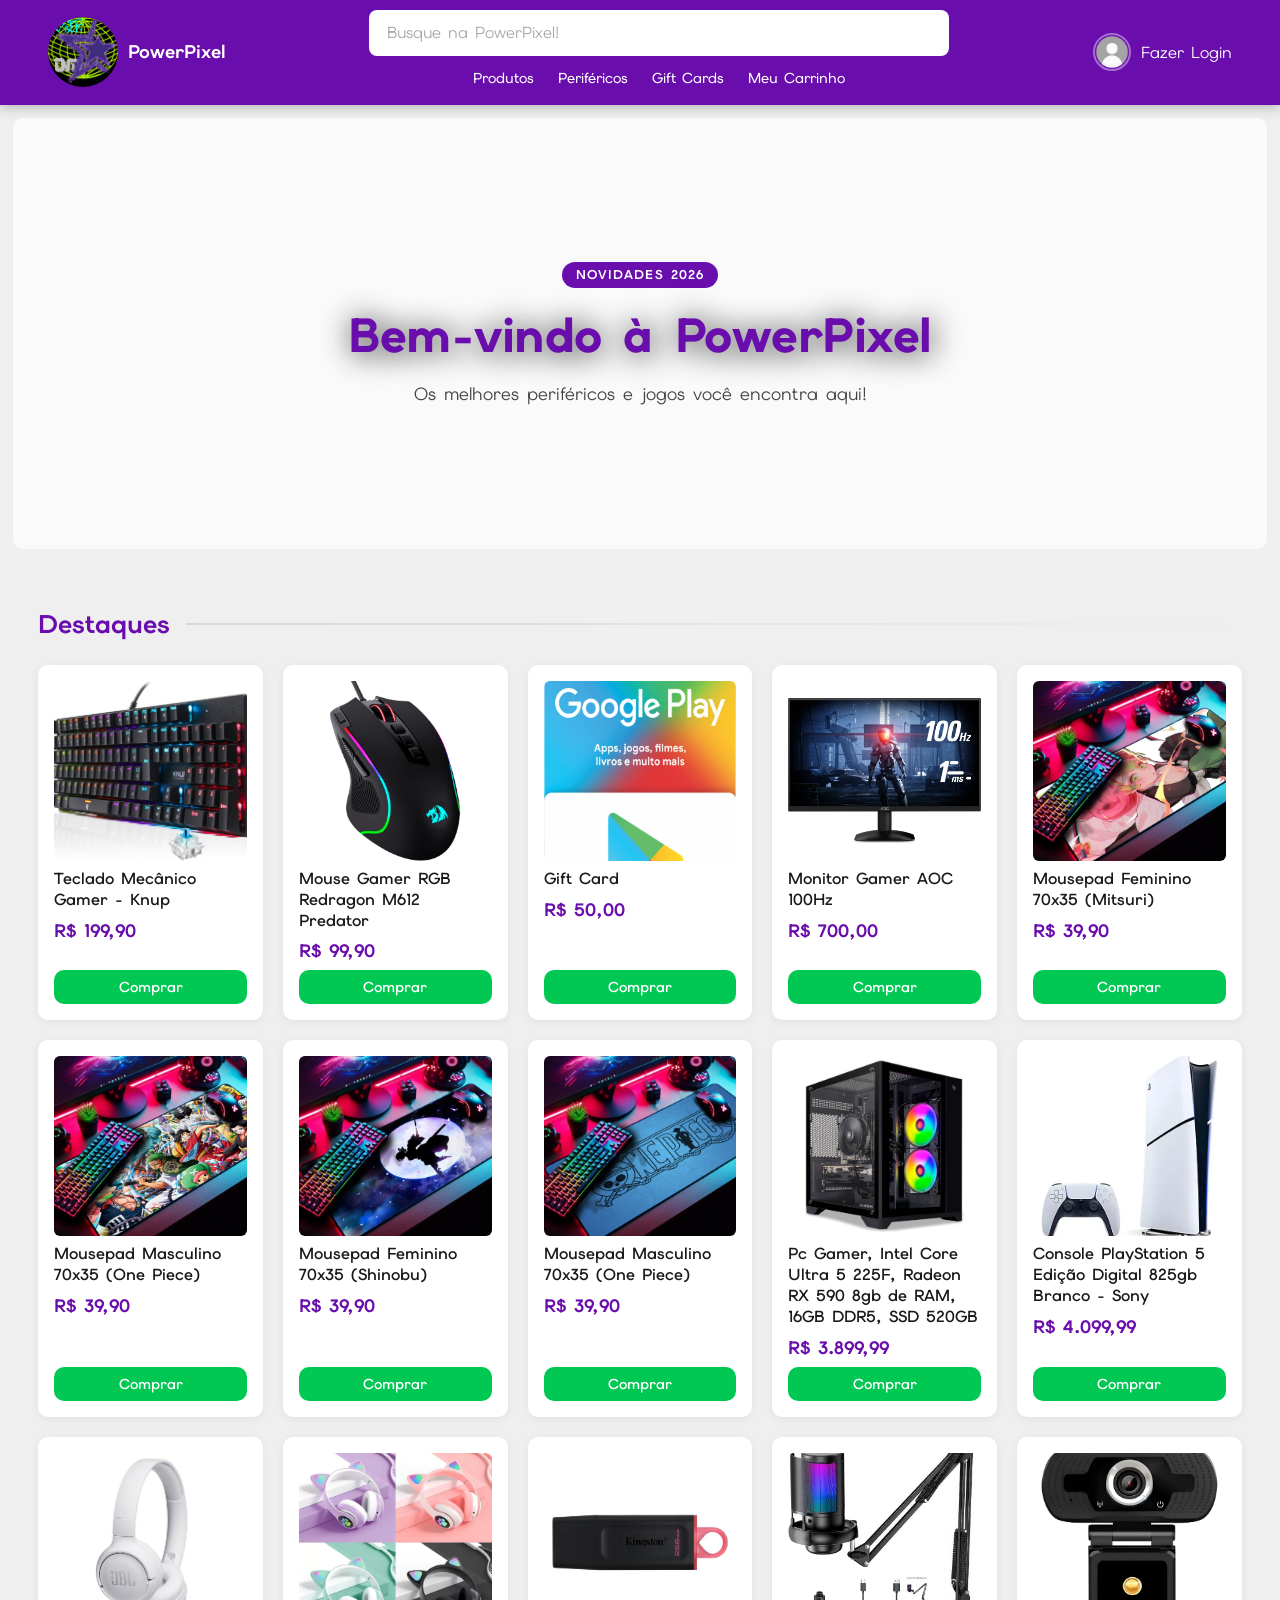
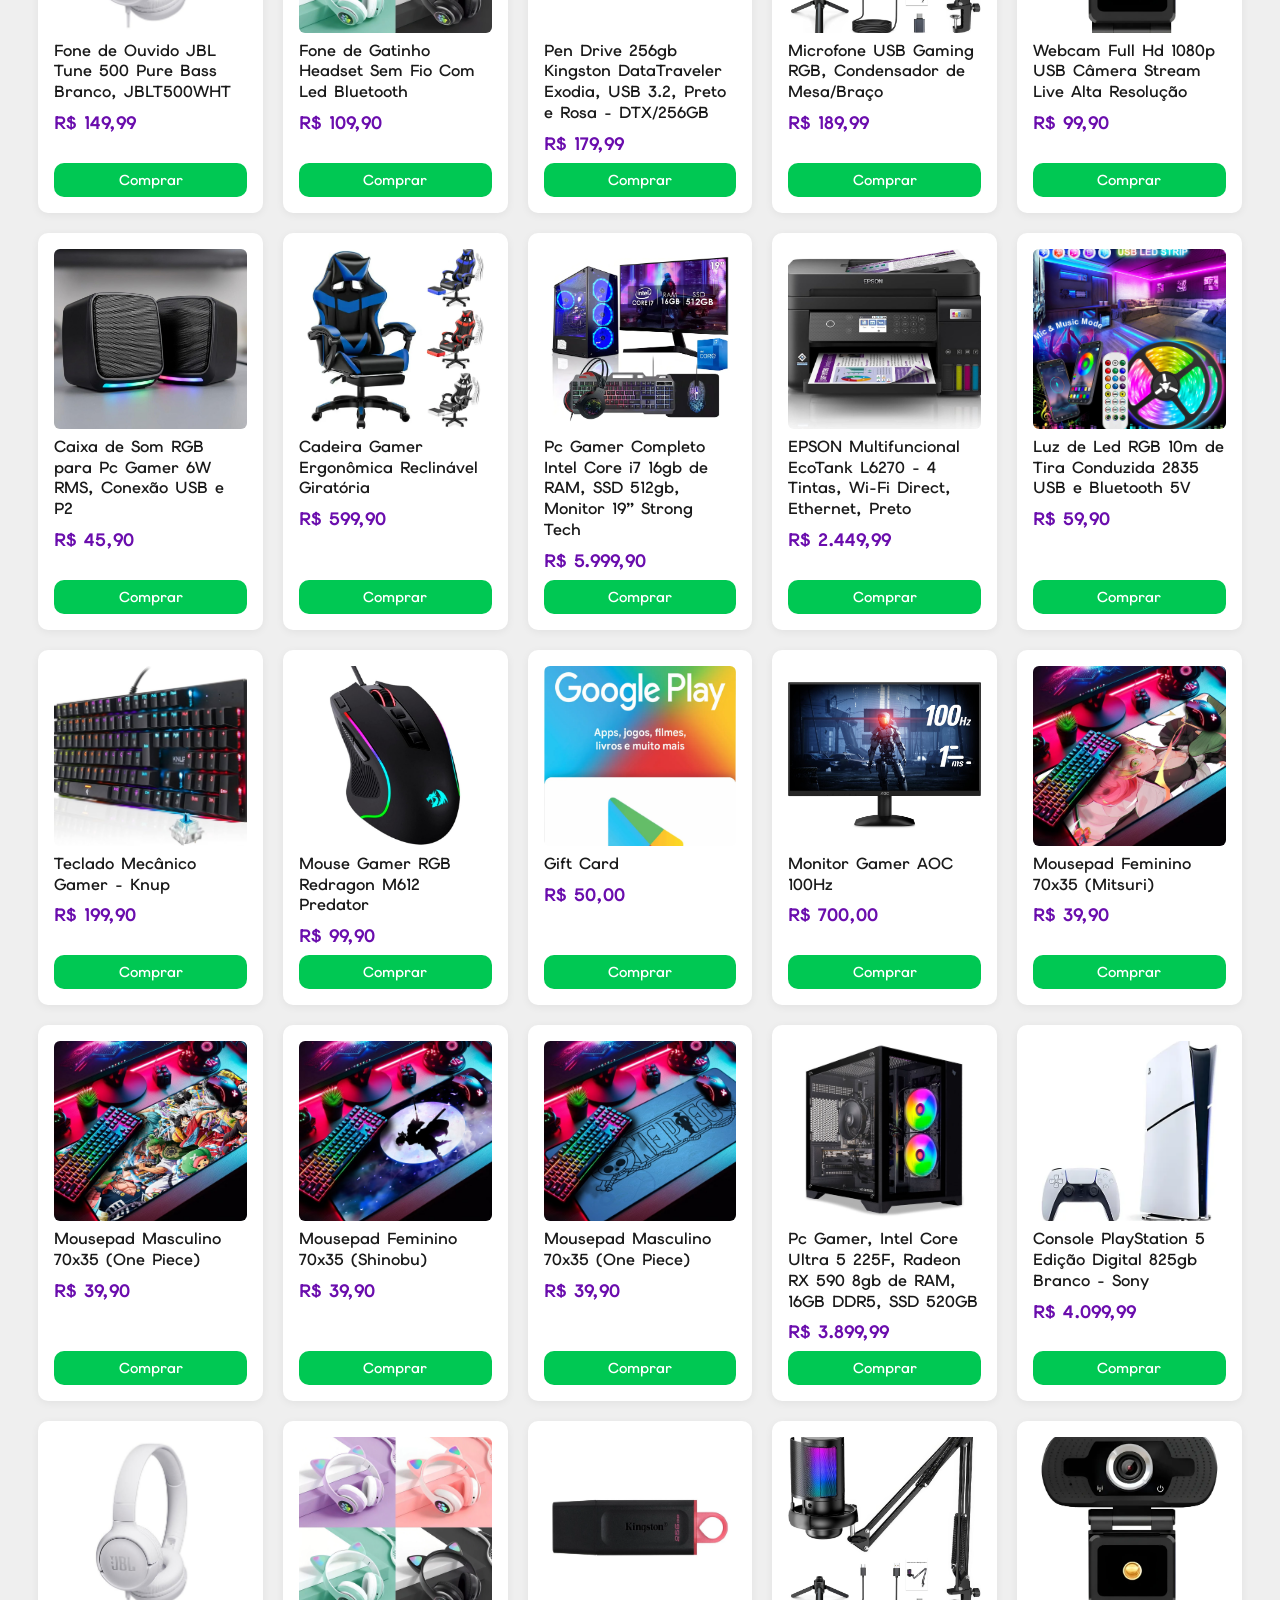
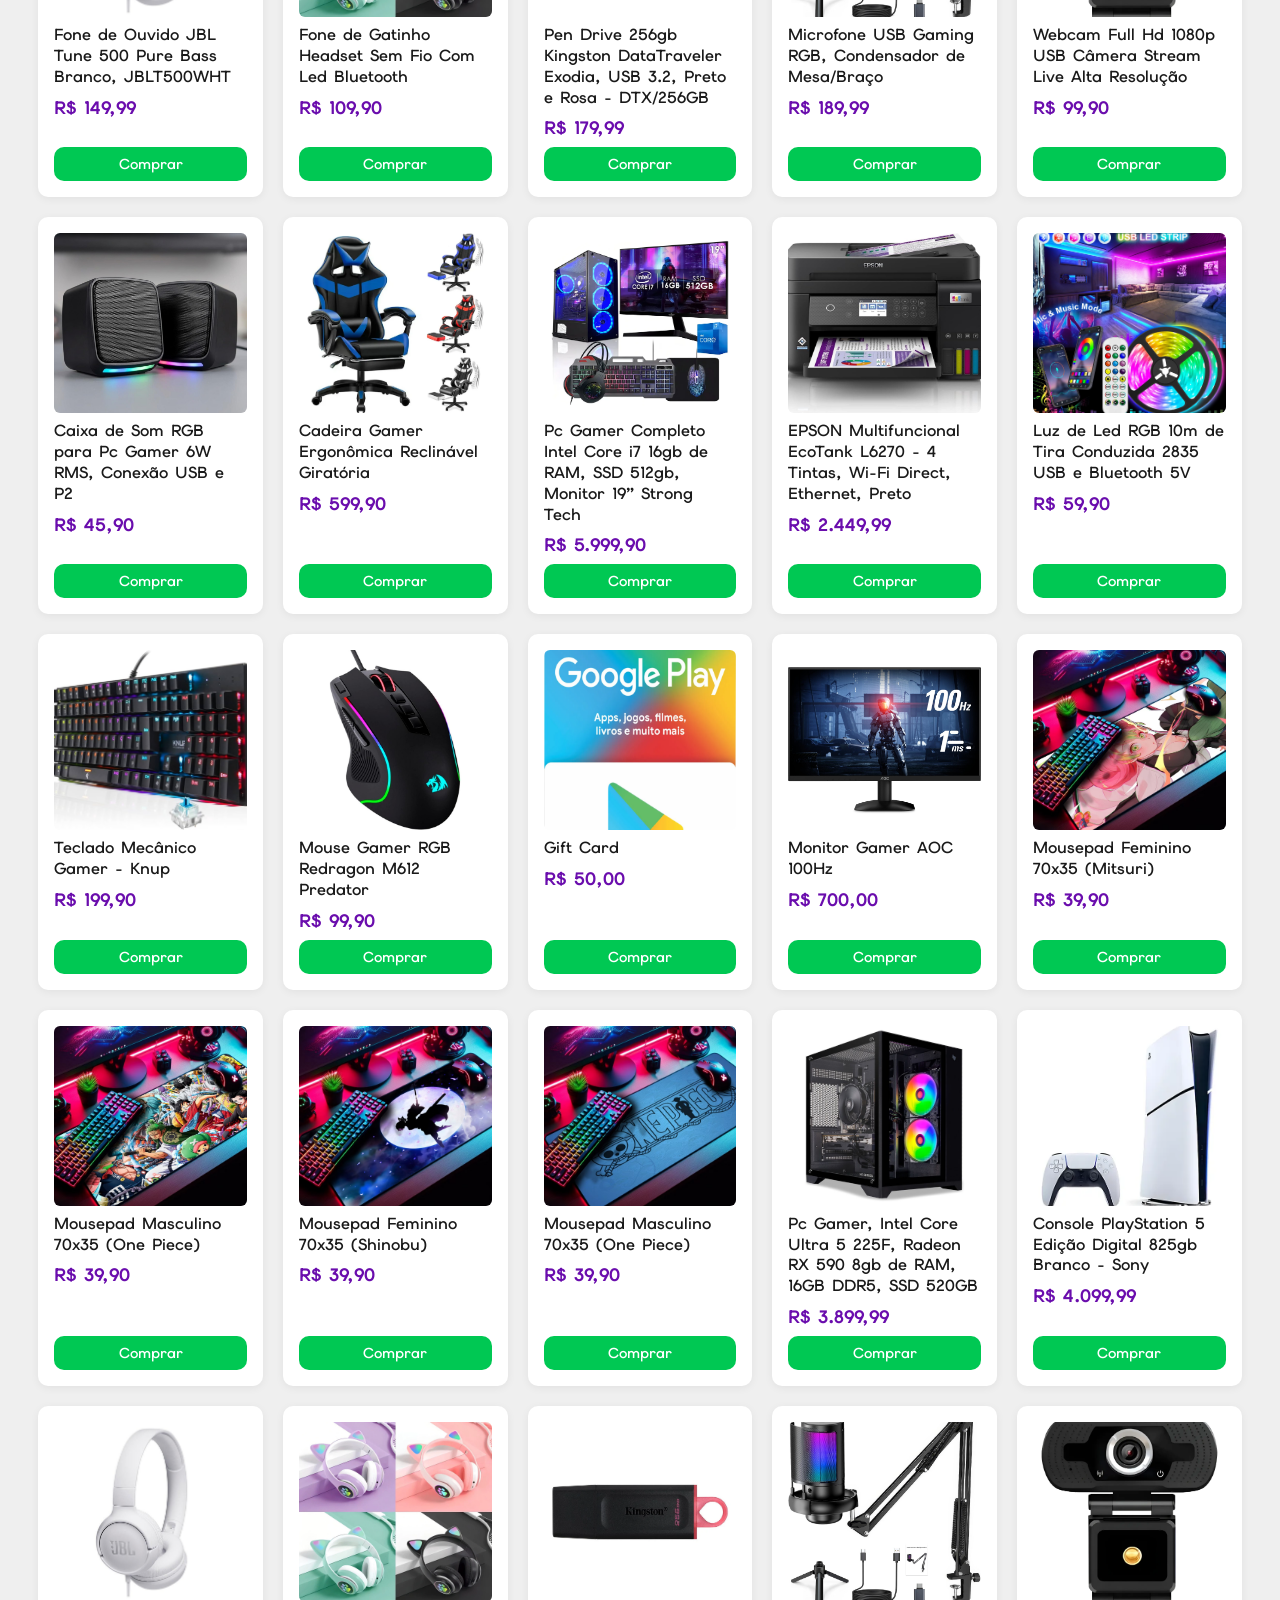
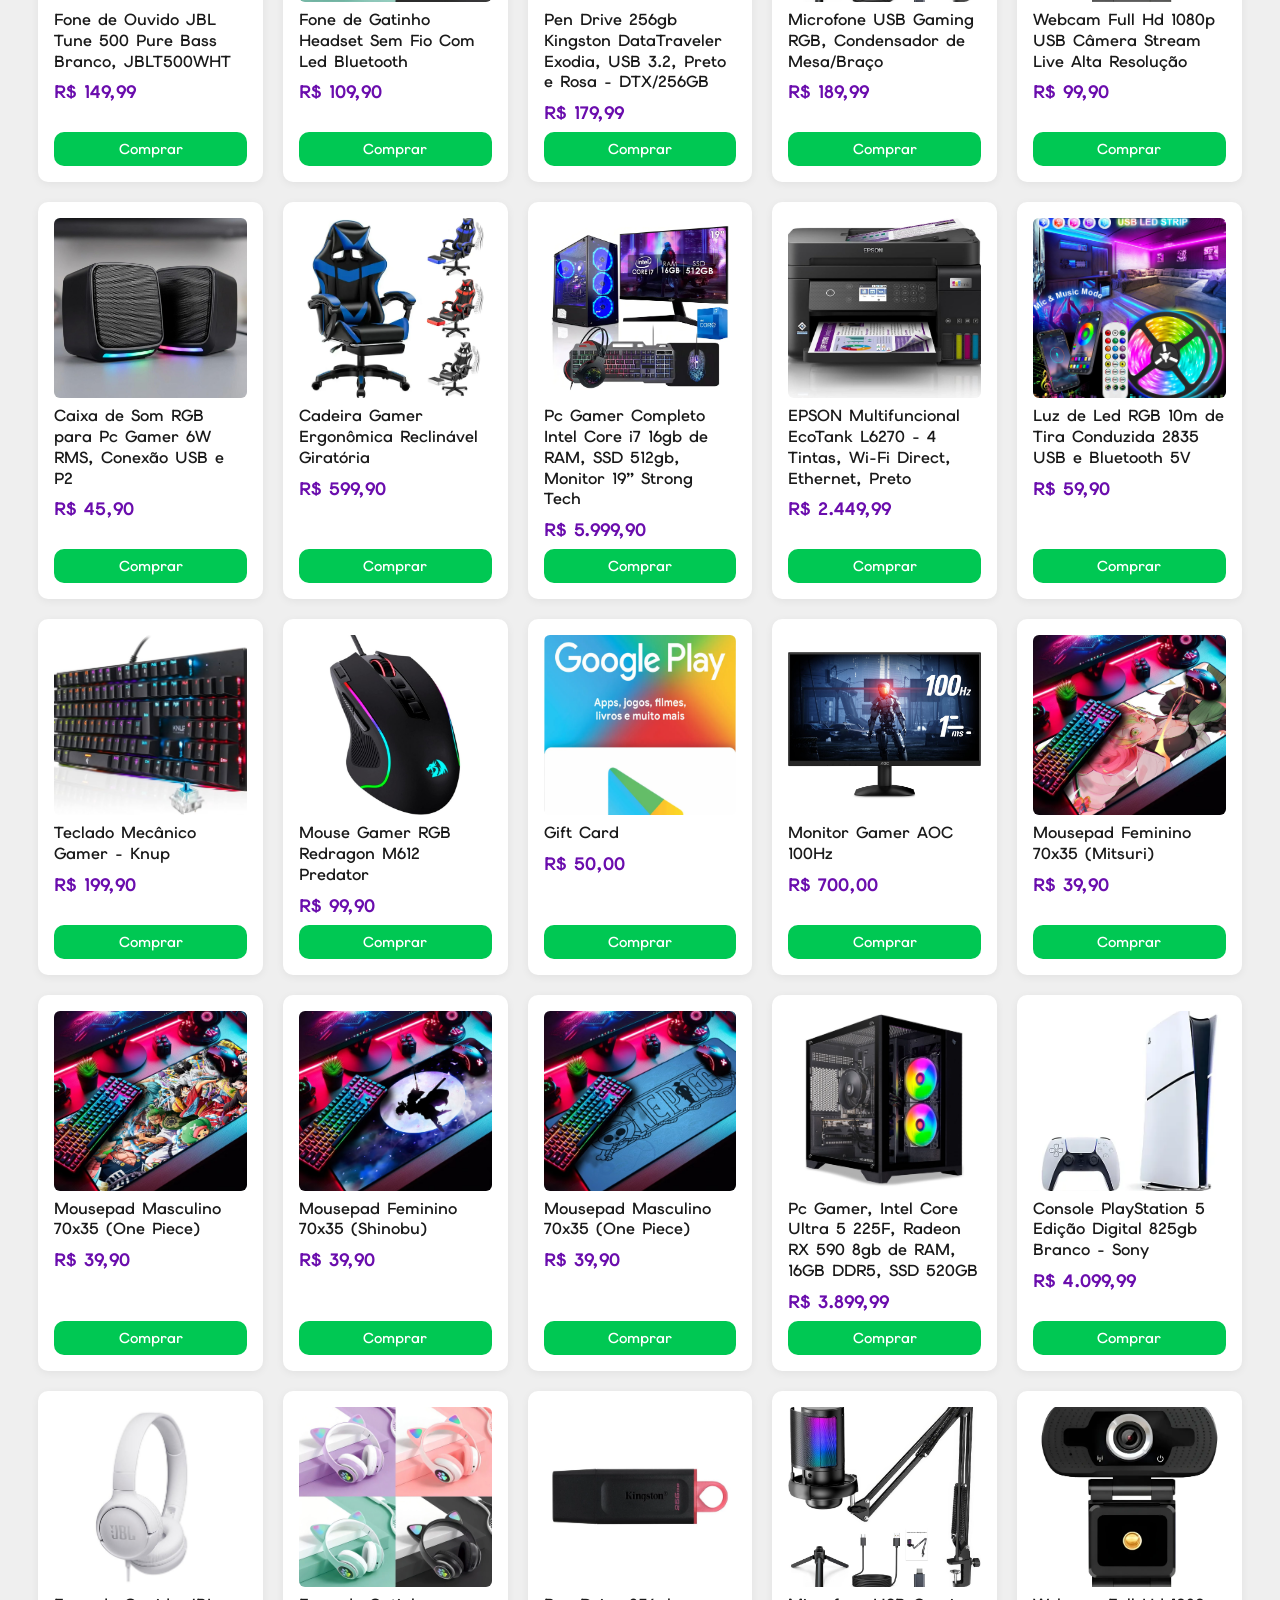
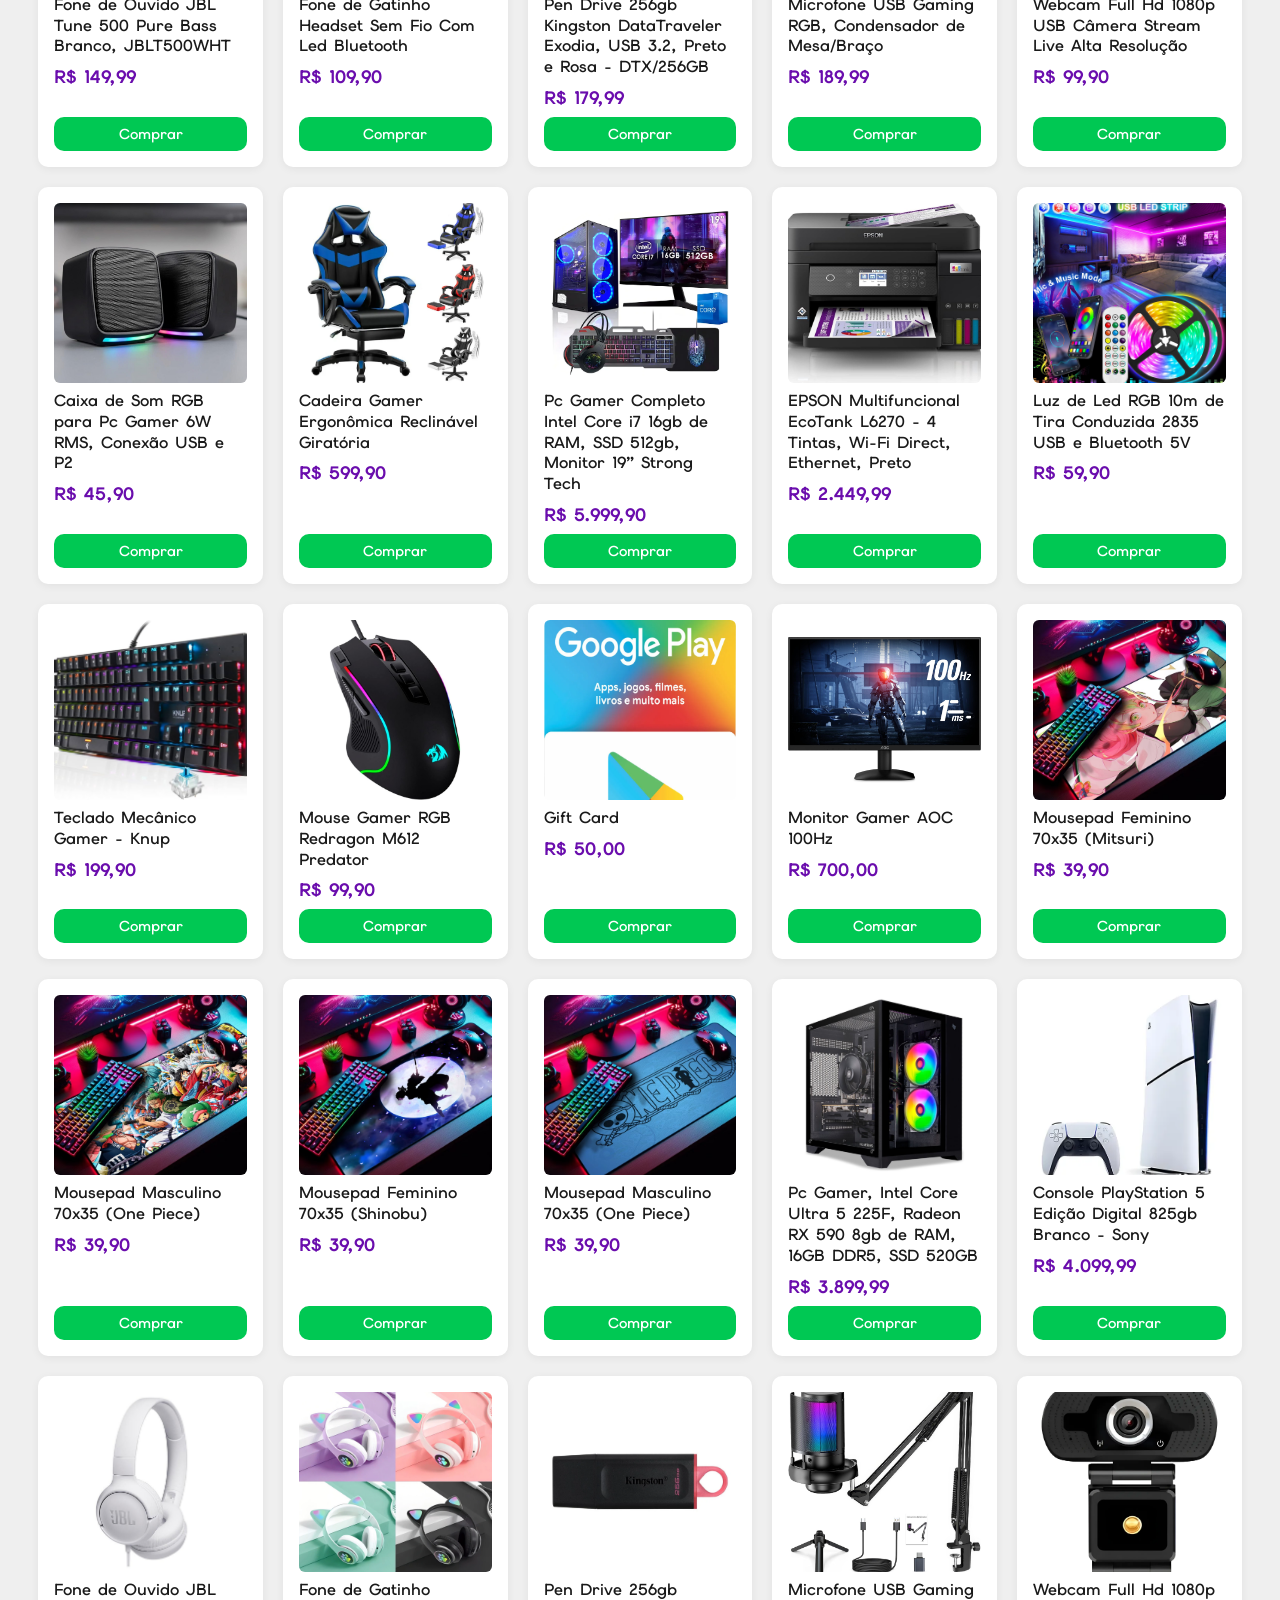
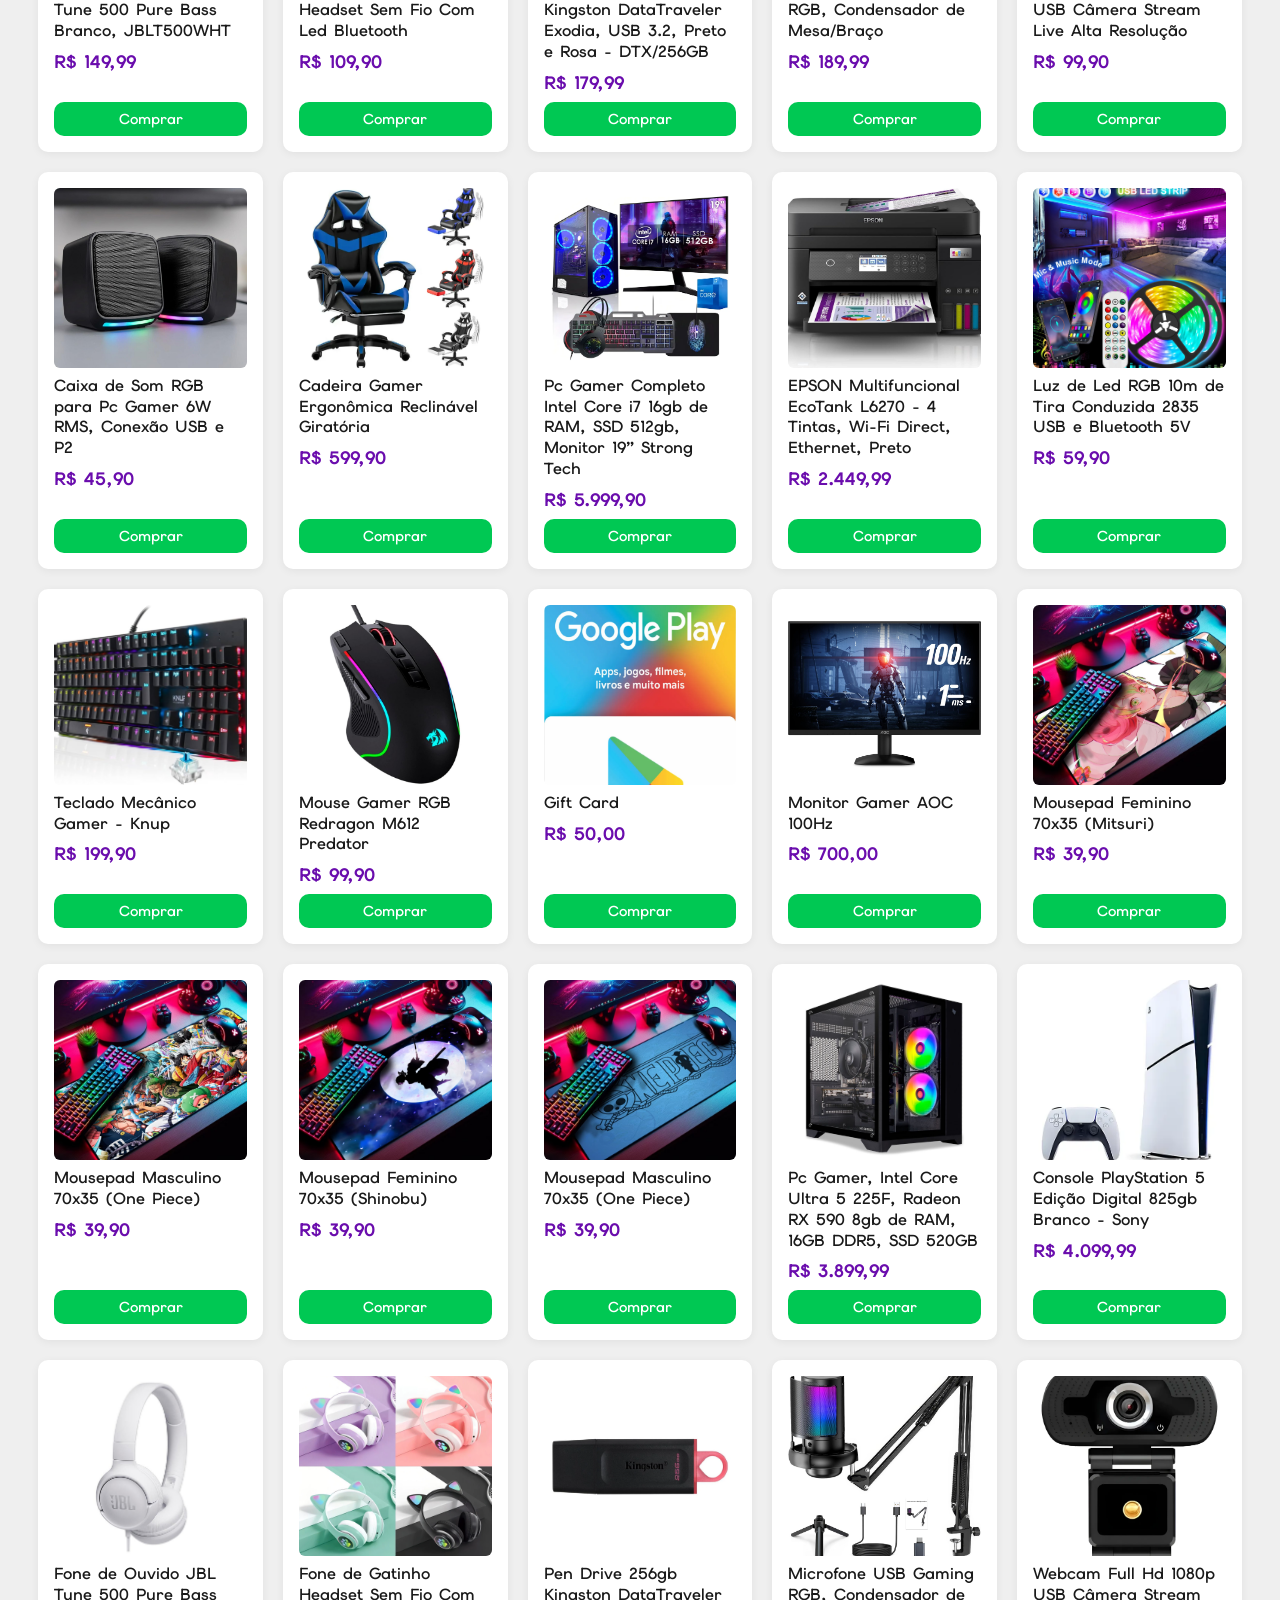
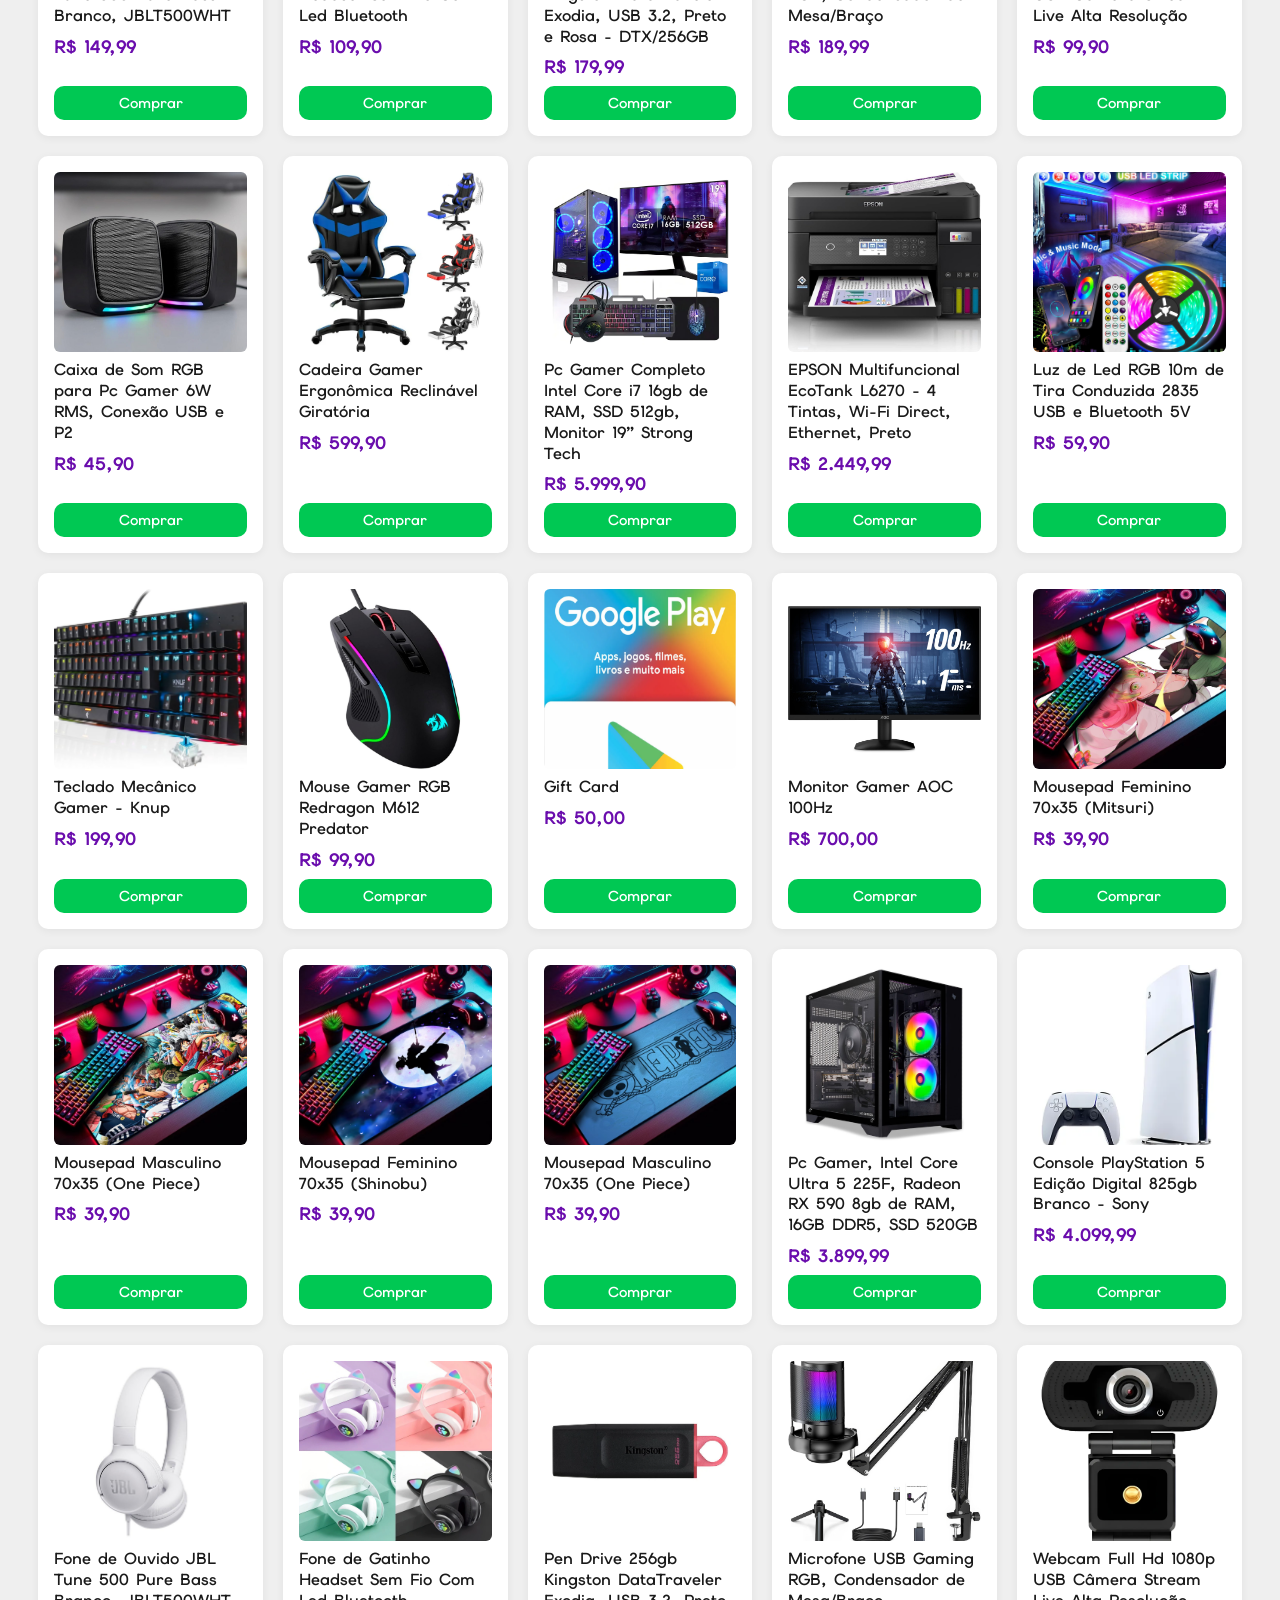
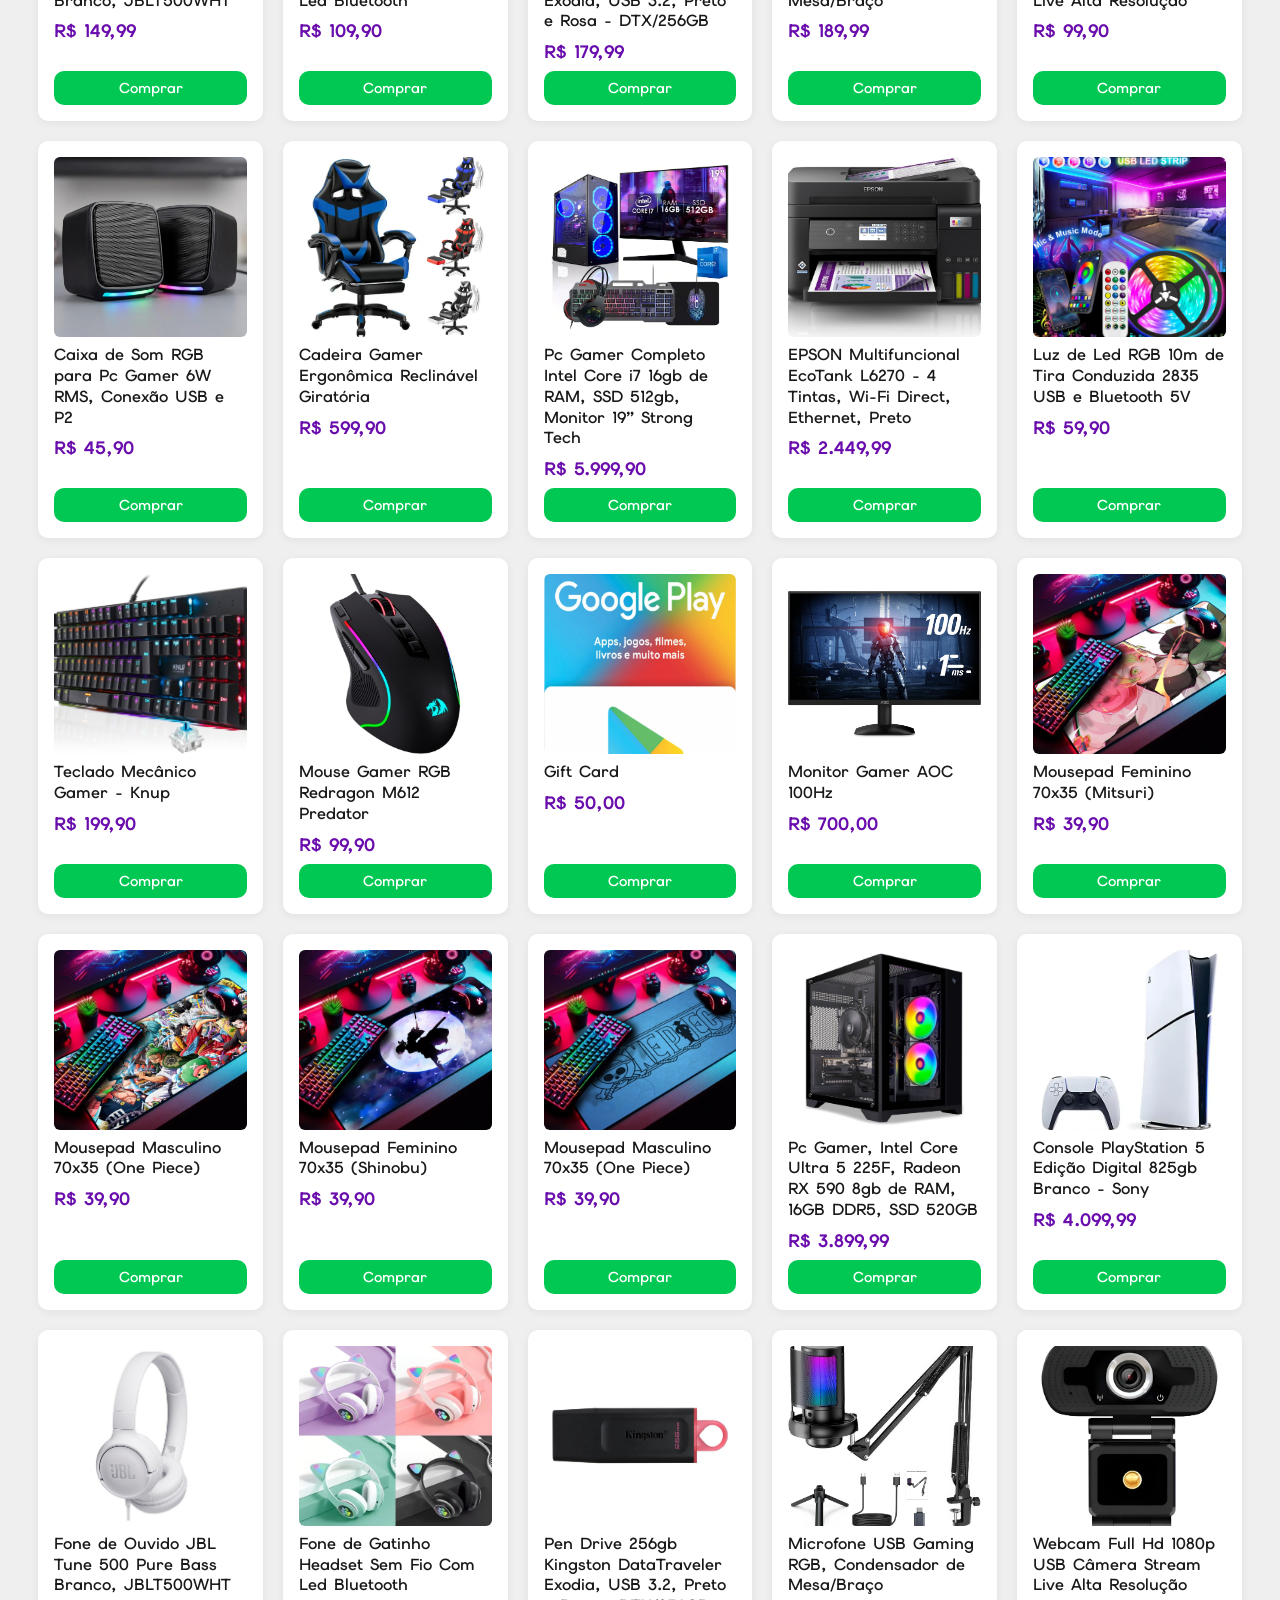
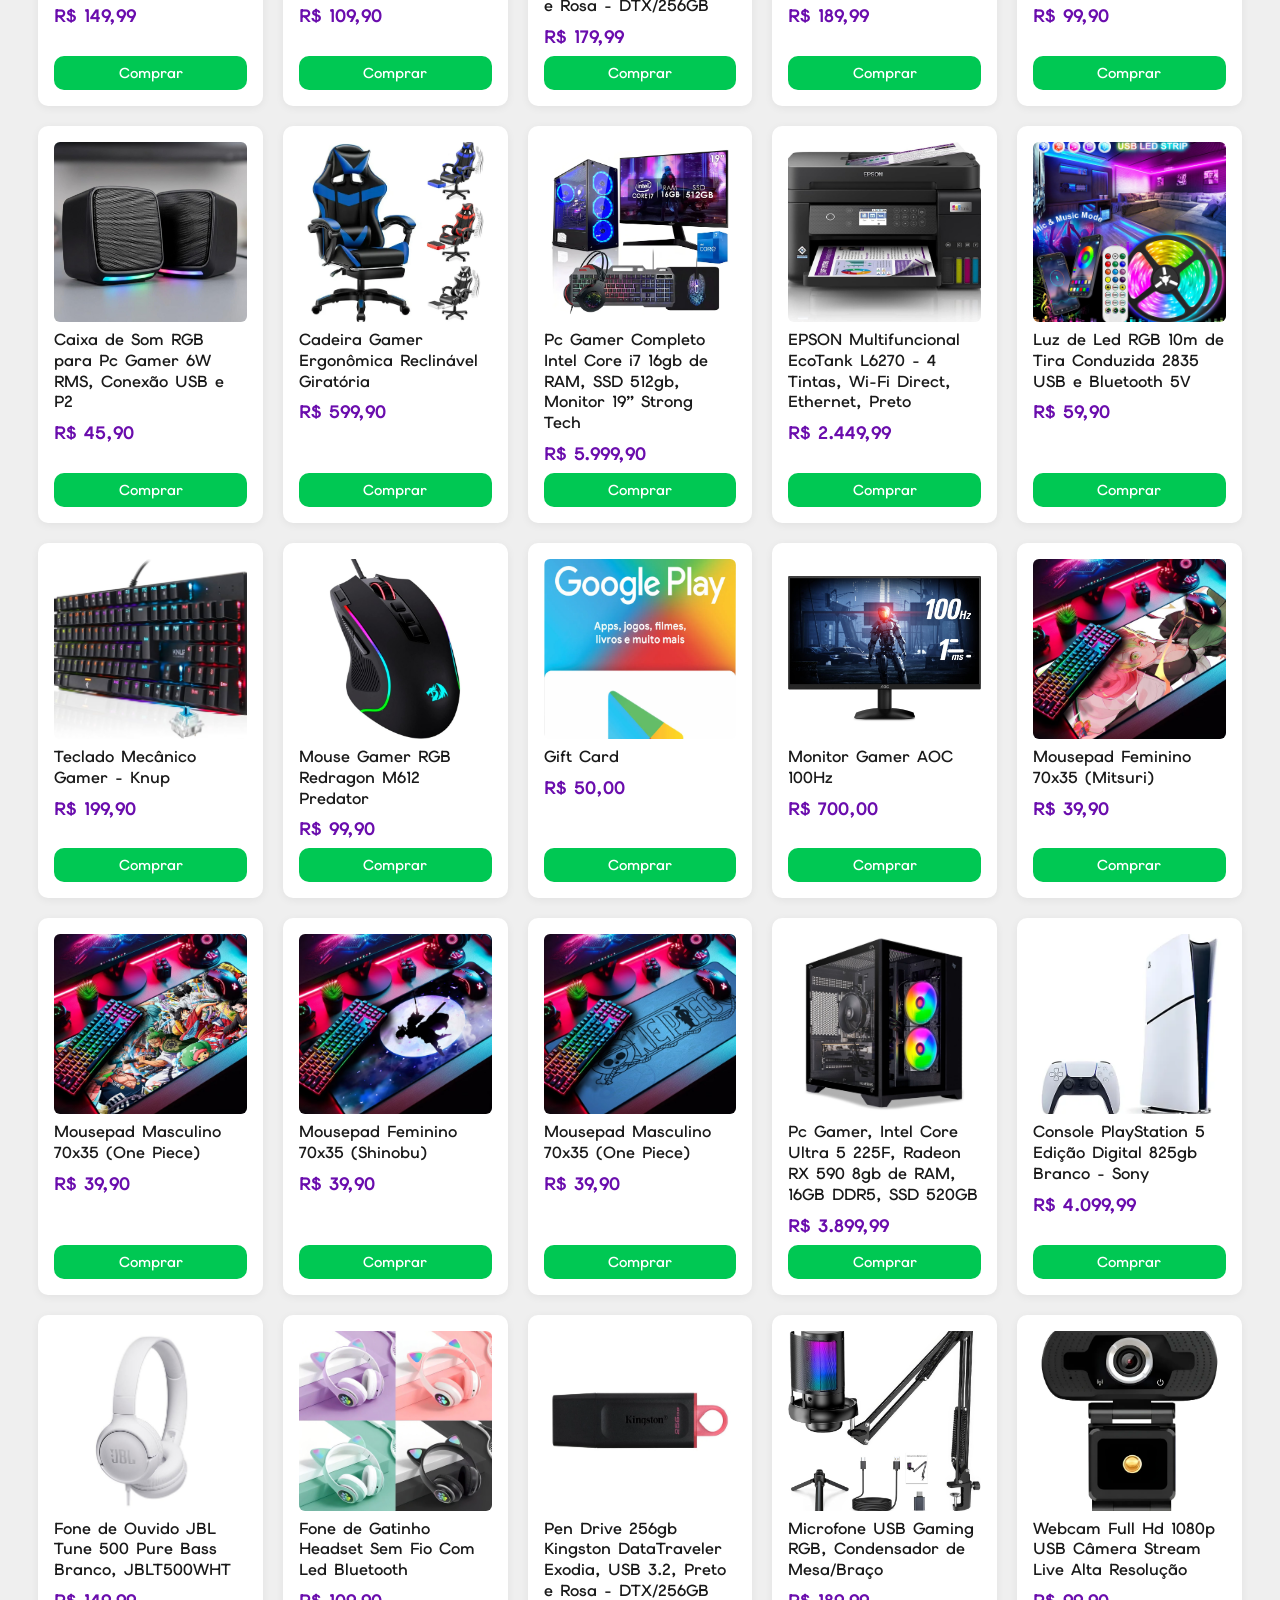
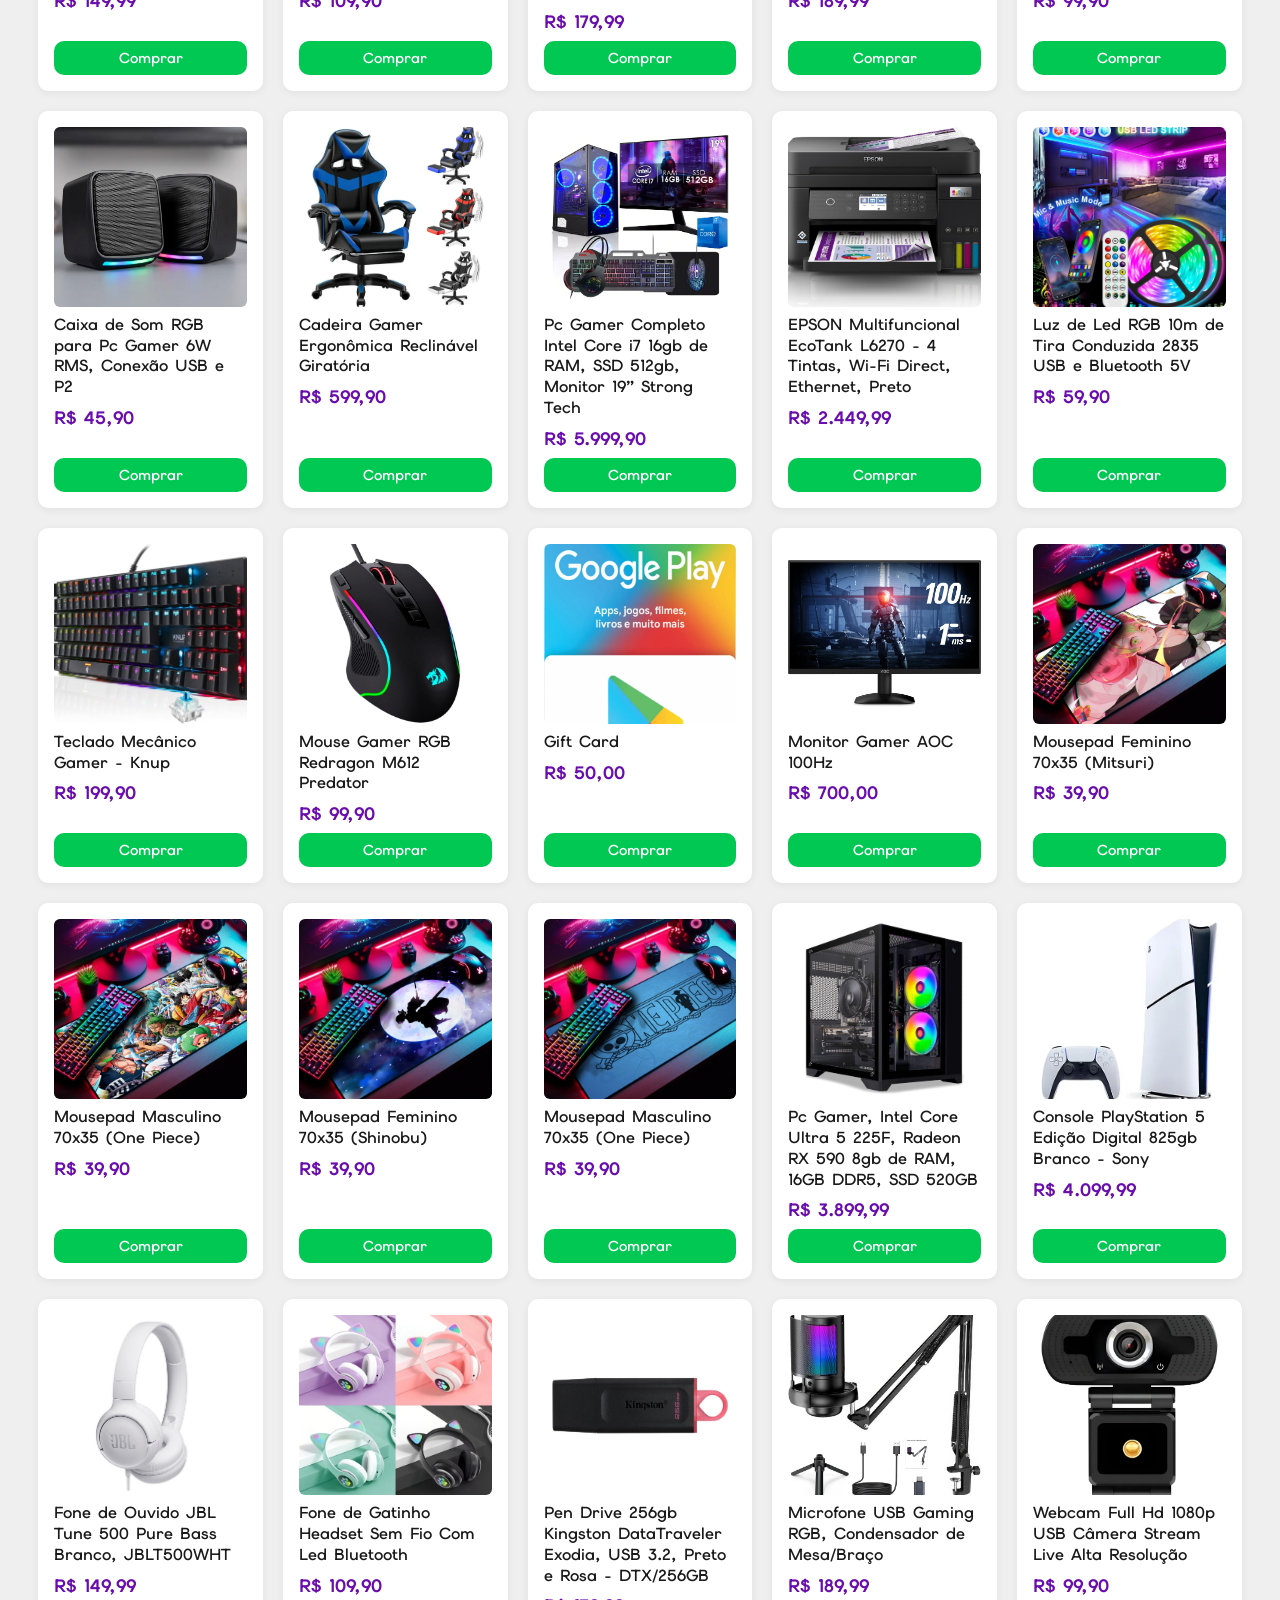
==== commit a45f123a: "style: independent .css for each page" ====
--- a/index.html
+++ b/index.html
@@ -5,6 +5,7 @@
     <link rel="shortcut icon" href="images/PowerPixel.png" type="image/x-icon" />
     <title>PowerPixel</title>
     <link rel="stylesheet" href="css/style.css" />
+    <link rel="stylesheet" href="css/index.css">
   </head>
 
   <body>
--- a/css/style.css
+++ b/css/style.css
@@ -1,18 +1,24 @@
+/* =============================================================
+   STYLE.CSS — Configurações globais PowerPixel
+   Deve ser linkado em TODAS as páginas.
+   ============================================================= */
+
 @import url('https://fonts.googleapis.com/css2?family=Elms+Sans:ital,wght@0,100..900;1,100..900&display=swap');
 
+/* ── Variáveis ───────────────────────────────────────────────── */
 :root {
     --primary-color: #6a0dad;
-    --primary-dark: #4a0880;
+    --primary-dark:  #4a0880;
     --primary-light: #8b1fe8;
     --secundary-color: #00c853;
-    --secundary-dark: #00963e;
-    --grey: #efefef;
-    --black: #1c1c1c;
+    --secundary-dark:  #00963e;
+    --grey:      #efefef;
     --grey-dark: #d8d8d8;
-    --white: #ffffff;
+    --black:     #1c1c1c;
+    --white:     #ffffff;
     --text-muted: rgba(255, 255, 255, 0.75);
 
-    --radius: 10px;
+    --radius:     10px;
     --transition: 0.3s ease;
 
     --space-xs: 0.5rem;
@@ -21,12 +27,13 @@
     --space-lg: 2.5rem;
     --space-xl: 4rem;
 
-    --font-sm: 0.8rem;
+    --font-sm:   0.8rem;
     --font-base: 0.9rem;
-    --font-md: 1rem;
-    --font-lg: 1.125rem;
-}
-
+    --font-md:   1rem;
+    --font-lg:   1.125rem;
+}
+
+/* ── Reset ───────────────────────────────────────────────────── */
 *,
 *::before,
 *::after {
@@ -68,12 +75,130 @@
     color: var(--secundary-color);
 }
 
+/* ── Botão global ────────────────────────────────────────────── */
+button {
+    background-color: var(--secundary-color);
+    color: var(--white);
+    border: none;
+    border-radius: var(--radius);
+    padding: var(--space-xs) var(--space-md);
+    font-family: inherit;
+    font-size: var(--font-base);
+    font-weight: 600;
+    cursor: pointer;
+    transition: background-color var(--transition), transform var(--transition);
+}
+
+button:hover {
+    background-color: var(--secundary-dark);
+    transform: translateY(-1px);
+}
+
+/* ── Select global ───────────────────────────────────────────── */
+select {
+    width: 100%;
+    height: 44px;
+    padding: 0 var(--space-sm);
+    background: var(--grey);
+    border: 2px solid transparent;
+    border-radius: 8px;
+    outline: none;
+    font-size: var(--font-base);
+    font-family: inherit;
+    color: var(--black);
+    cursor: pointer;
+    appearance: none;
+    transition: border-color var(--transition), box-shadow var(--transition);
+}
+
+select:focus {
+    background: var(--white);
+    border-color: var(--primary-color);
+    box-shadow: 0 0 0 3px rgba(106, 13, 173, 0.12);
+}
+
+/* ── Input group global (login, checkout, admin) ─────────────── */
+.input-group {
+    display: flex;
+    flex-direction: column;
+    gap: 0.3rem;
+}
+
+.input-group label {
+    font-size: var(--font-sm);
+    font-weight: 600;
+    color: #444;
+}
+
+.input-group input,
+.input-group select {
+    width: 100%;
+    height: 44px;
+    padding: 0 var(--space-sm);
+    background: var(--grey);
+    border: 2px solid transparent;
+    border-radius: 8px;
+    outline: none;
+    font-size: var(--font-base);
+    font-family: inherit;
+    color: var(--black);
+    transition: border-color var(--transition), background var(--transition), box-shadow var(--transition);
+}
+
+.input-group input:focus,
+.input-group select:focus {
+    background: var(--white);
+    border-color: var(--primary-color);
+    box-shadow: 0 0 0 3px rgba(106, 13, 173, 0.12);
+}
+
+.input-group input::placeholder {
+    color: #bbb;
+}
+
+/* ── Título de página (checkout, admin) ──────────────────────── */
+.page-title {
+    font-size: clamp(1.3rem, 2.5vw, 1.8rem);
+    font-weight: 700;
+    color: var(--primary-color);
+    padding-bottom: var(--space-sm);
+    border-bottom: 2px solid var(--grey-dark);
+}
+
+/* ── Link de retorno (login, perfil) ─────────────────────────── */
+.back-link {
+    position: fixed;
+    top: 1.25rem;
+    left: 1.5rem;
+    z-index: 10;
+    display: inline-flex;
+    align-items: center;
+    gap: 0.4rem;
+    color: rgba(255, 255, 255, 0.85);
+    font-size: var(--font-sm);
+    font-weight: 500;
+    padding: 0.4rem 0.9rem;
+    border-radius: 20px;
+    border: 1px solid rgba(255, 255, 255, 0.25);
+    background: rgba(255, 255, 255, 0.1);
+    backdrop-filter: blur(6px);
+    transition: background var(--transition), color var(--transition), border-color var(--transition);
+}
+
+.back-link:hover {
+    background: rgba(255, 255, 255, 0.22);
+    color: var(--white);
+    border-color: rgba(255, 255, 255, 0.5);
+}
+
+/* =============================================================
+   HEADER — global, presente em todas as páginas com header
+   ============================================================= */
 header {
     position: sticky;
     top: 0;
     z-index: 100;
     width: 100%;
-    height: auto;
     min-height: 80px;
     padding: 0.6rem clamp(1rem, 4vw, 3rem);
 
@@ -95,7 +220,6 @@
     gap: 0.6rem;
     color: var(--white);
     white-space: nowrap;
-    font-size: var(--font-lg);
     font-weight: 700;
     transition: opacity var(--transition);
 }
@@ -187,13 +311,13 @@
     display: flex;
     align-items: center;
     gap: 10px;
-    justify-content: flex-end; /* joga pro canto direito */
+    justify-content: flex-end;
 }
 
 .nav-login a {
-    font-size: 16px; /* texto maior */
+    font-size: 16px;
     white-space: nowrap;
-    color: white;
+    color: var(--white);
     text-decoration: none;
 }
 
@@ -203,6 +327,7 @@
     border-radius: 50%;
     border: 2px solid rgba(255, 255, 255, 0.4);
     object-fit: cover;
+    transition: border-color var(--transition);
 }
 
 .nav-login img:hover {
@@ -229,62 +354,59 @@
     transition: transform var(--transition), opacity var(--transition);
 }
 
-.banner {
+/* =============================================================
+   GRID & CARD — compartilhados: index, produtos, checkout
+   ============================================================= */
+.grid {
+    display: grid;
+    grid-template-columns: repeat(auto-fill, minmax(220px, 1fr));
+    gap: 20px;
+}
+
+.card {
+    background: var(--white);
+    padding: var(--space-sm);
+    border-radius: var(--radius);
+    box-shadow: 0 2px 8px rgba(0, 0, 0, 0.06);
+    transition: transform var(--transition), box-shadow var(--transition);
     display: flex;
     flex-direction: column;
-    align-items: center;
-    padding: clamp(6rem, 16vh, 12rem) var(--space-sm);
-    margin: .8rem;
-    border-radius: .6rem;
-    background-color: rgba(255, 255, 255, 0.7);
-    background-blend-mode: lighten;
-    text-align: center;
-    text-shadow: 2px 2px 30px var(--black);
-    gap: var(--space-sm);
-    background-size: cover;
-    background-position: center;
-    animation: slideShow 15s infinite;
-}
-
-@keyframes slideShow {
-    0% { background-image: url('../images/slide1.jpg'); }
-    20% { background-image: url('../images/slide2.jpg'); }
-    40% { background-image: url('../images/slide3.jpg'); }
-    60% { background-image: url('../images/slide4.jpg'); }
-    80% { background-image: url('../images/slide5.jpg'); }
-    100% { background-image: url('../images/slide1.jpg'); }
-}
-
-.banner h1 {
-    font-size: clamp(1.8rem, 4.5vw, 3rem);
-    font-weight: 800;
+    gap: var(--space-xs);
+}
+
+.card:hover {
+    transform: translateY(-4px);
+    box-shadow: 0 8px 24px rgba(106, 13, 173, 0.15);
+}
+
+.card img {
+    width: 100%;
+    height: 180px;
+    object-fit: cover;
+    border-radius: calc(var(--radius) - 4px);
+}
+
+.card h3 {
+    font-size: var(--font-md);
+    font-weight: 600;
+    color: #1a1a1a;
+    line-height: 1.3;
+}
+
+.card .price,
+.card > p {
+    font-size: var(--font-lg);
+    font-weight: 700;
     color: var(--primary-color);
-    letter-spacing: -0.01em;
-}
-
-/* Subtítulo do banner: suporta tanto <p> quanto <h3> */
-.banner p,
-.banner h3 {
-    max-width: 560px;
-    font-size: clamp(var(--font-base), 1.8vw, 1.1rem);
-    font-weight: 400;
-    color: #444;
-    text-shadow: none;
-}
-
-/* Badge decorativo no banner */
-.banner-badge {
-    display: inline-block;
-    background: var(--primary-color);
-    color: var(--white);
-    font-size: var(--font-sm);
-    font-weight: 700;
-    letter-spacing: 0.08em;
-    text-transform: uppercase;
-    padding: 0.3rem 0.9rem;
-    border-radius: 20px;
-}
-
+}
+
+.card button {
+    margin-top: auto;
+}
+
+/* =============================================================
+   SEÇÃO PRODUTOS — compartilhada: index e produtos.html
+   ============================================================= */
 .produtos {
     display: flex;
     flex-direction: column;
@@ -301,7 +423,6 @@
     gap: var(--space-sm);
 }
 
-/* Linha decorativa ao lado do título de seção */
 .produtos h2::after {
     content: '';
     flex: 1;
@@ -310,81 +431,9 @@
     border-radius: 2px;
 }
 
-.grid {
-    display: grid;
-    grid-template-columns: repeat(auto-fill, minmax(220px, 1fr));
-    gap: 20px;
-}
-
-.card {
-    background: var(--white);
-    padding: var(--space-sm);
-    border-radius: var(--radius);
-    box-shadow: 0 2px 8px rgba(0, 0, 0, 0.06);
-    transition: transform var(--transition), box-shadow var(--transition);
-    display: flex;
-    flex-direction: column;
-    gap: var(--space-xs);
-}
-
-.card:hover {
-    transform: translateY(-4px);
-    box-shadow: 0 8px 24px rgba(106, 13, 173, 0.15);
-}
-
-.card img {
-    width: 100%;
-    height: 180px;
-    object-fit: cover;
-    border-radius: calc(var(--radius) - 4px);
-}
-
-.card h3 {
-    font-size: var(--font-md);
-    font-weight: 600;
-    color: #1a1a1a;
-    line-height: 1.3;
-}
-
-/* Cobre tanto .price quanto <p> direto (gerado pelo JS) */
-.card .price,
-.card > p {
-    font-size: var(--font-lg);
-    font-weight: 700;
-    color: var(--primary-color);
-}
-
-.card button {
-    margin-top: auto;
-}
-
-button {
-    background-color: var(--secundary-color);
-    color: var(--white);
-    border: none;
-    border-radius: var(--radius);
-    padding: var(--space-xs) var(--space-md);
-    font-family: inherit;
-    font-size: var(--font-base);
-    font-weight: 600;
-    cursor: pointer;
-    transition: background-color var(--transition), transform var(--transition);
-}
-
-button:hover {
-    background-color: var(--secundary-dark);
-    transform: translateY(-1px);
-}
-
-.carrinho {
-    display: flex;
-    flex-direction: column;
-    gap: var(--space-md);
-    padding: clamp(1rem, 3vw, 2rem);
-    max-width: 900px;
-    margin: 0 auto;
-}
-
+/* =============================================================
+   FOOTER — global
+   ============================================================= */
 footer {
     display: flex;
     flex-direction: column;
@@ -439,6 +488,9 @@
     width: 100%;
 }
 
+/* =============================================================
+   RESPONSIVO GLOBAL — header, grid e card
+   ============================================================= */
 @media (max-width: 900px) {
     header {
         grid-template-columns: auto 1fr auto;
@@ -456,8 +508,8 @@
     header {
         grid-template-columns: auto 1fr auto;
         grid-template-areas:
-            "logo  logo       hamburger"
-            "navigation navigation navigation";
+            "logo           logo        hamburger"
+            "navigation     navigation  navigation";
         padding: 0.5rem var(--space-sm);
         gap: 0.4rem;
     }
@@ -511,411 +563,3 @@
         display: none;
     }
 }
-
-/* =============================================================
-   PERFIL PAGE
-   body:has(.perfil) aplica o fundo gradiente apenas nesta página
-   ============================================================= */
-
-body:has(.perfil) {
-    display: flex;
-    flex-direction: column;
-    min-height: 100vh;
-    background: linear-gradient(135deg, var(--primary-dark) 0%, var(--primary-color) 55%, var(--primary-light) 100%);
-}
-
-/* ── Seção externa: centraliza o card ───────────────────────── */
-.perfil {
-    flex: 1;
-    display: flex;
-    align-items: center;
-    justify-content: center;
-    padding: 5rem 1.5rem 3rem;
-}
-
-/* ── Card principal ─────────────────────────────────────────── */
-.perfil-card {
-    width: 100%;
-    max-width: 420px;
-    background: var(--white);
-    border-radius: 20px;
-    overflow: hidden;
-    box-shadow:
-        0 4px 6px rgba(0, 0, 0, 0.07),
-        0 20px 60px rgba(0, 0, 0, 0.25);
-}
-
-/* ── Cabeçalho do card: branding (igual ao login) ───────────── */
-.perfil-brand {
-    display: flex;
-    align-items: center;
-    justify-content: center;
-    gap: 0.75rem;
-    padding: 1.5rem 2rem;
-    background: linear-gradient(90deg, var(--primary-dark), var(--primary-light));
-}
-
-.perfil-brand img {
-    height: 44px;
-    width: 44px;
-    object-fit: cover;
-    border-radius: 8px;
-    border: 2px solid rgba(255, 255, 255, 0.35);
-}
-
-.perfil-brand h2 {
-    font-size: 1.3rem;
-    font-weight: 700;
-    color: var(--white);
-    letter-spacing: 0.03em;
-}
-
-/* ── Corpo do card ──────────────────────────────────────────── */
-.perfil-body {
-    display: flex;
-    flex-direction: column;
-    align-items: center;
-    gap: var(--space-md);
-    padding: 2.25rem 2rem 2.5rem;
-    text-align: center;
-}
-
-/* ── Foto de perfil ─────────────────────────────────────────── */
-#fotoUsuario {
-    width: 110px;
-    height: 110px;
-    border-radius: 50%;
-    object-fit: cover;
-    border: 4px solid var(--primary-color);
-    box-shadow: 0 0 0 4px rgba(106, 13, 173, 0.15);
-    transition: box-shadow var(--transition);
-}
-
-#fotoUsuario:hover {
-    box-shadow: 0 0 0 6px rgba(106, 13, 173, 0.2);
-}
-
-/* ── Informações do usuário ─────────────────────────────────── */
-.perfil-info {
-    display: flex;
-    flex-direction: column;
-    align-items: center;
-    gap: 0.35rem;
-    width: 100%;
-}
-
-.perfil-info h2 {
-    font-size: 1.5rem;
-    font-weight: 700;
-    color: var(--primary-color);
-}
-
-.perfil-info p {
-    font-size: var(--font-base);
-    color: #666;
-    word-break: break-all;
-}
-
-/* ── Separador visual ───────────────────────────────────────── */
-.perfil-separator {
-    width: 100%;
-    height: 1px;
-    background: var(--grey-dark);
-}
-
-/* ── Botão de logout ────────────────────────────────────────── */
-#logout {
-    width: 100%;
-    height: 44px;
-    background-color: transparent;
-    color: #c0392b;
-    border: 2px solid #c0392b;
-    border-radius: var(--radius);
-    font-size: var(--font-base);
-    font-weight: 600;
-    cursor: pointer;
-    transition: background-color var(--transition), color var(--transition), transform var(--transition);
-}
-
-#logout:hover {
-    background-color: #c0392b;
-    color: var(--white);
-    transform: translateY(-1px);
-}
-
-/* =============================================================
-   LOGIN PAGE
-   body:has(.login) aplica o fundo gradiente apenas nesta página
-   ============================================================= */
-
-body:has(.login) {
-    display: flex;
-    flex-direction: column;
-    min-height: 100vh;
-    background: linear-gradient(135deg, var(--primary-dark) 0%, var(--primary-color) 55%, var(--primary-light) 100%);
-}
-
-/* ── Link de retorno ────────────────────────────────────────── */
-.back-link {
-    position: fixed;
-    top: 1.25rem;
-    left: 1.5rem;
-    z-index: 10;
-    display: inline-flex;
-    align-items: center;
-    gap: 0.4rem;
-    color: rgba(255, 255, 255, 0.85);
-    font-size: var(--font-sm);
-    font-weight: 500;
-    text-decoration: none;
-    padding: 0.4rem 0.9rem;
-    border-radius: 20px;
-    border: 1px solid rgba(255, 255, 255, 0.25);
-    background: rgba(255, 255, 255, 0.1);
-    backdrop-filter: blur(6px);
-    transition: background var(--transition), color var(--transition), border-color var(--transition);
-}
-
-.back-link:hover {
-    background: rgba(255, 255, 255, 0.22);
-    color: var(--white);
-    border-color: rgba(255, 255, 255, 0.5);
-}
-
-/* ── Seção externa: centraliza o card na tela ───────────────── */
-.login {
-    flex: 1;
-    display: flex;
-    align-items: center;
-    justify-content: center;
-    padding: 5rem 1.5rem 3rem;
-}
-
-/* ── Card principal ─────────────────────────────────────────── */
-.login-card {
-    width: 100%;
-    max-width: 820px;
-    background: var(--white);
-    border-radius: 20px;
-    overflow: hidden;
-    box-shadow:
-        0 4px 6px rgba(0, 0, 0, 0.07),
-        0 20px 60px rgba(0, 0, 0, 0.25);
-}
-
-/* ── Cabeçalho do card: branding ────────────────────────────── */
-.login-brand {
-    display: flex;
-    align-items: center;
-    justify-content: center;
-    gap: 0.75rem;
-    padding: 1.5rem 2rem;
-    background: linear-gradient(90deg, var(--primary-dark), var(--primary-light));
-}
-
-.login-brand img {
-    height: 44px;
-    width: 44px;
-    object-fit: cover;
-    border-radius: 8px;
-    border: 2px solid rgba(255, 255, 255, 0.35);
-}
-
-.login-brand h2 {
-    font-size: 1.3rem;
-    font-weight: 700;
-    color: var(--white);
-    letter-spacing: 0.03em;
-}
-
-/* ── Corpo do card: duas colunas ────────────────────────────── */
-.login-body {
-    display: grid;
-    grid-template-columns: 1fr auto 1fr;
-    grid-template-areas: "form divider foto";
-    align-items: start;
-    padding: 2.5rem 2rem;
-    gap: 0;
-}
-
-/* ── Lado esquerdo: formulário ──────────────────────────────── */
-.login-form-side {
-    grid-area: form;
-    display: flex;
-    flex-direction: column;
-    gap: 1.25rem;
-    padding-right: 2rem;
-}
-
-.login-form-side h1 {
-    font-size: 1.5rem;
-    font-weight: 700;
-    color: var(--primary-color);
-}
-
-.login-subtitle {
-    font-size: var(--font-sm);
-    color: #888;
-    margin-top: -0.75rem;
-}
-
-/* Grupos de input com label */
-.input-group {
-    display: flex;
-    flex-direction: column;
-    gap: 0.3rem;
-}
-
-.input-group label {
-    font-size: var(--font-sm);
-    font-weight: 600;
-    color: #444;
-}
-
-.input-group input {
-    width: 100%;
-    height: 44px;
-    padding: 0 var(--space-sm);
-    background: var(--grey);
-    border: 2px solid transparent;
-    border-radius: 8px;
-    outline: none;
-    font-size: var(--font-base);
-    font-family: inherit;
-    color: var(--black);
-    transition: border-color var(--transition), background var(--transition), box-shadow var(--transition);
-}
-
-.input-group input:focus {
-    background: var(--white);
-    border-color: var(--primary-color);
-    box-shadow: 0 0 0 3px rgba(106, 13, 173, 0.12);
-}
-
-.input-group input::placeholder {
-    color: #bbb;
-}
-
-.login-form-side button[type="submit"] {
-    width: 100%;
-    height: 46px;
-    margin-top: 0.5rem;
-    font-size: var(--font-md);
-    letter-spacing: 0.02em;
-}
-
-/* ── Divisória vertical ─────────────────────────────────────── */
-.login-divider {
-    grid-area: divider;
-    width: 1px;
-    align-self: stretch;
-    background: var(--grey-dark);
-    margin: 0 0.5rem;
-}
-
-/* ── Lado direito: foto de perfil ───────────────────────────── */
-.login-foto-side {
-    grid-area: foto;
-    display: flex;
-    flex-direction: column;
-    gap: 1rem;
-    padding-left: 2rem;
-}
-
-.login-foto-side h3 {
-    font-size: 1.1rem;
-    font-weight: 700;
-    color: var(--primary-color);
-}
-
-/* Área de preview da imagem */
-#imgSalva {
-    display: flex;
-    align-items: center;
-    justify-content: center;
-    width: 100%;
-    aspect-ratio: 1 / 1;
-    max-width: 180px;
-    margin: 0 auto;
-    border-radius: 50%;
-    border: 3px dashed var(--grey-dark);
-    background: var(--grey);
-    color: #bbb;
-    font-size: var(--font-sm);
-    text-align: center;
-    padding: 1rem;
-    overflow: hidden;
-    transition: border-color var(--transition);
-}
-
-#imgSalva img {
-    width: 100%;
-    height: 100%;
-    object-fit: cover;
-    border-radius: 50%;
-}
-
-/* Input file escondido, substituído por label estilizado */
-#fotoPerfil {
-    display: none;
-}
-
-.file-label {
-    display: inline-flex;
-    align-items: center;
-    justify-content: center;
-    width: 100%;
-    height: 40px;
-    background: var(--grey);
-    border: 2px solid var(--grey-dark);
-    border-radius: 8px;
-    font-size: var(--font-sm);
-    font-weight: 600;
-    color: #555;
-    cursor: pointer;
-    transition: background var(--transition), border-color var(--transition);
-}
-
-.file-label:hover {
-    background: var(--grey-dark);
-    border-color: var(--primary-color);
-    color: var(--primary-color);
-}
-
-.login-foto-side button {
-    width: 100%;
-}
-
-/* ── Responsivo: mobile ─────────────────────────────────────── */
-@media (max-width: 640px) {
-    .login {
-        padding: 4rem 1rem 2rem;
-    }
-
-    .login-body {
-        grid-template-columns: 1fr;
-        grid-template-areas:
-            "form"
-            "divider"
-            "foto";
-        padding: 1.75rem 1.25rem;
-    }
-
-    .login-form-side {
-        padding-right: 0;
-    }
-
-    .login-divider {
-        width: 100%;
-        height: 1px;
-        margin: 0.5rem 0;
-    }
-
-    .login-foto-side {
-        padding-left: 0;
-    }
-
-    #imgSalva {
-        max-width: 140px;
-    }
-}
--- a/css/index.css
+++ b/css/index.css
@@ -0,0 +1,61 @@
+/* =============================================================
+   INDEX.CSS — Estilos exclusivos da página inicial (index.html)
+   Depende de: style.css
+   ============================================================= */
+
+/* ── Banner com slideshow ────────────────────────────────────── */
+.banner {
+    display: flex;
+    flex-direction: column;
+    align-items: center;
+    padding: clamp(6rem, 16vh, 12rem) var(--space-sm);
+    margin: 0.8rem;
+    border-radius: 0.6rem;
+    background-color: rgba(255, 255, 255, 0.7);
+    background-blend-mode: lighten;
+    background-size: cover;
+    background-position: center;
+    text-align: center;
+    text-shadow: 2px 2px 30px var(--black);
+    gap: var(--space-sm);
+    animation: slideShow 15s infinite;
+}
+
+@keyframes slideShow {
+    0%   { background-image: url('../images/slide1.jpg'); }
+    20%  { background-image: url('../images/slide2.jpg'); }
+    40%  { background-image: url('../images/slide3.jpg'); }
+    60%  { background-image: url('../images/slide4.jpg'); }
+    80%  { background-image: url('../images/slide5.jpg'); }
+    100% { background-image: url('../images/slide1.jpg'); }
+}
+
+.banner-badge {
+    display: inline-block;
+    background: var(--primary-color);
+    color: var(--white);
+    font-size: var(--font-sm);
+    font-weight: 700;
+    letter-spacing: 0.08em;
+    text-transform: uppercase;
+    padding: 0.3rem 0.9rem;
+    border-radius: 20px;
+    text-shadow: none;
+}
+
+.banner h1 {
+    font-size: clamp(1.8rem, 4.5vw, 3rem);
+    font-weight: 800;
+    color: var(--primary-color);
+    letter-spacing: -0.01em;
+}
+
+/* Suporta <p> e <h3> como subtítulo do banner */
+.banner p,
+.banner h3 {
+    max-width: 560px;
+    font-size: clamp(var(--font-base), 1.8vw, 1.1rem);
+    font-weight: 400;
+    color: #444;
+    text-shadow: none;
+}
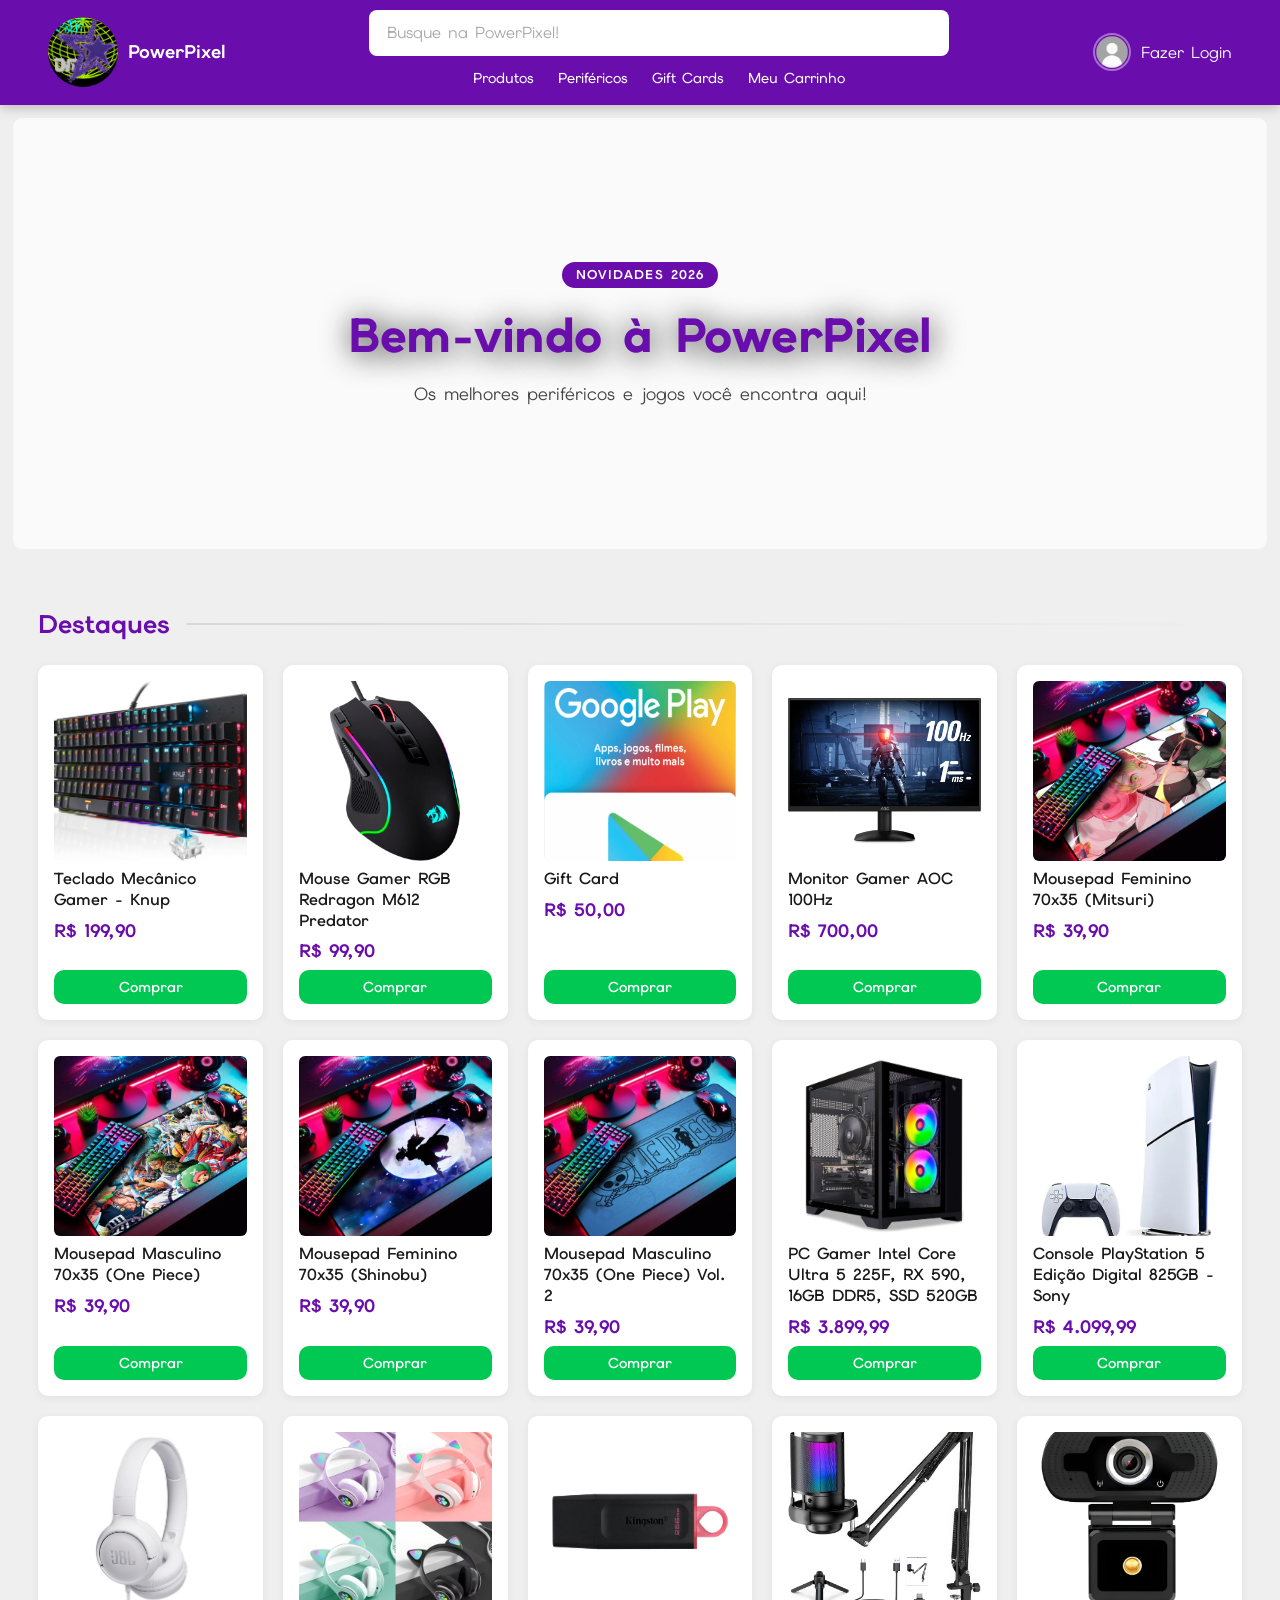
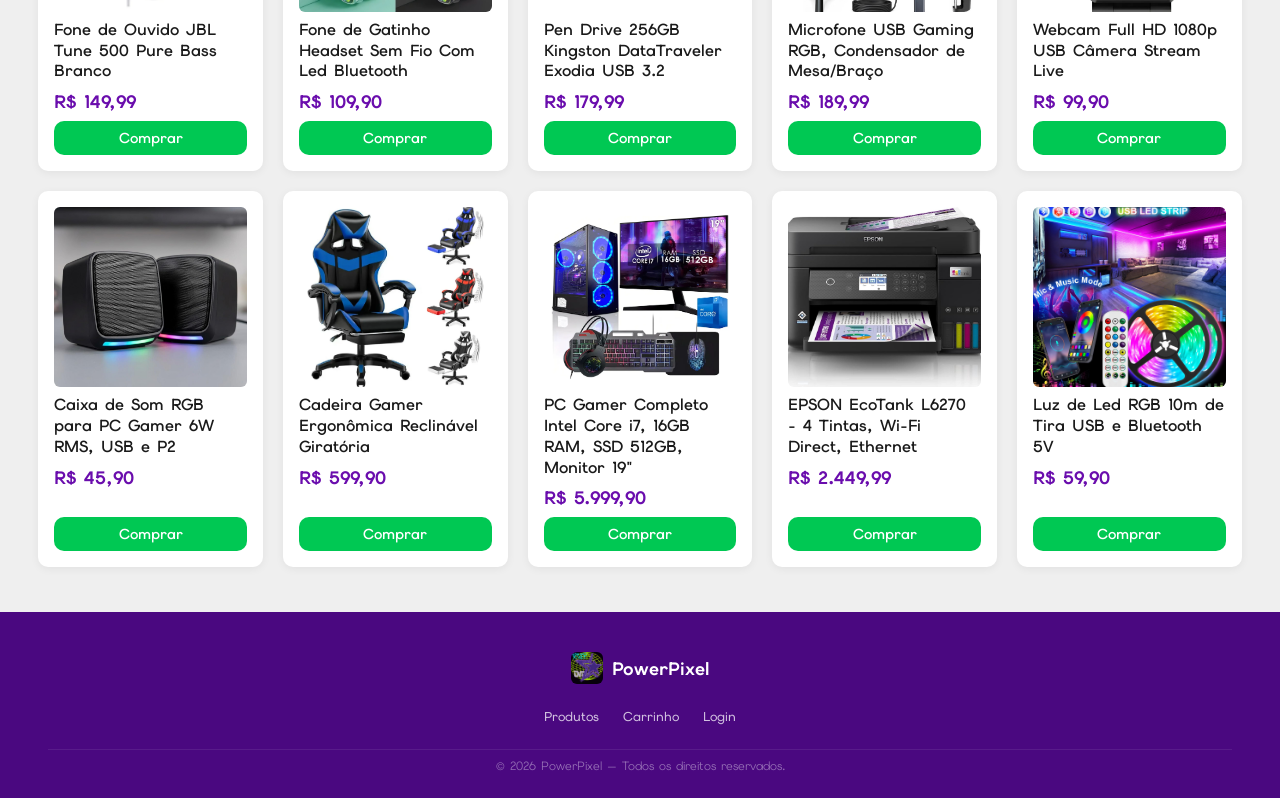
==== commit 6f8a231b: "style: products images/fix: localStorage images" ====
--- a/index.html
+++ b/index.html
@@ -2,27 +2,50 @@
 <html lang="pt-BR">
   <head>
     <meta charset="UTF-8" />
-    <link rel="shortcut icon" href="images/PowerPixel.png" type="image/x-icon" />
+    <meta name="viewport" content="width=device-width, initial-scale=1.0" />
+    <link
+      rel="shortcut icon"
+      href="images/PowerPixel.png"
+      type="image/x-icon"
+    />
     <title>PowerPixel</title>
     <link rel="stylesheet" href="css/style.css" />
-    <link rel="stylesheet" href="css/index.css">
+    <link rel="stylesheet" href="css/index.css" />
   </head>
 
   <body>
-
     <header>
       <a href="index.html">
         <img src="images/PowerPixel.png" alt="Logo PowerPixel" />
         <h3>PowerPixel</h3>
       </a>
 
-      <div class="navigation">
-        <input type="search" name="find" id="find" placeholder="Busque na PowerPixel!" />
+      <!-- Botão hamburger (visível só no mobile via CSS) -->
+      <button
+        class="hamburger"
+        id="hamburger"
+        aria-label="Abrir menu"
+        aria-expanded="false"
+      >
+        <span></span>
+        <span></span>
+        <span></span>
+      </button>
+
+      <div class="navigation" id="navigation">
+        <input
+          type="search"
+          name="find"
+          id="find"
+          placeholder="Busque na PowerPixel!"
+        />
         <nav>
           <a href="pages/produtos.html">Produtos</a>
           <a href="pages/produtos.html">Periféricos</a>
           <a href="pages/produtos.html">Gift Cards</a>
           <a href="pages/carrinho.html">Meu Carrinho</a>
+          <!-- Login aparece aqui no menu mobile -->
+          <a href="pages/login.html" class="nav-mobile-login">Fazer Login</a>
         </nav>
       </div>
 
@@ -32,39 +55,34 @@
       </div>
     </header>
 
-
     <section class="banner">
       <span class="banner-badge">Novidades 2026</span>
       <h1>Bem-vindo à PowerPixel</h1>
       <p>Os melhores periféricos e jogos você encontra aqui!</p>
     </section>
 
-
     <section class="produtos">
       <h2>Destaques</h2>
-
-      <!-- Os cards vão aparecer aqui pelo JavaScript -->
+      <!-- Cards gerados pelo JavaScript -->
       <div class="grid" id="grid"></div>
     </section>
-
 
     <footer>
       <div class="footer-brand">
         <img src="images/PowerPixel.png" alt="PowerPixel" />
         PowerPixel
       </div>
-
       <nav class="footer-links">
         <a href="pages/produtos.html">Produtos</a>
         <a href="pages/carrinho.html">Carrinho</a>
         <a href="pages/login.html">Login</a>
       </nav>
-
-      <p class="footer-copy">© 2026 PowerPixel — Todos os direitos reservados.</p>
+      <p class="footer-copy">
+        © 2026 PowerPixel — Todos os direitos reservados.
+      </p>
     </footer>
 
-
+    <script src="js/dados.js"></script>
     <script src="js/index.js"></script>
-
   </body>
 </html>
--- a/css/style.css
+++ b/css/style.css
@@ -491,6 +491,8 @@
 /* =============================================================
    RESPONSIVO GLOBAL — header, grid e card
    ============================================================= */
+
+/* ── Tablet (≤ 900px) ─────────────────────────────────────── */
 @media (max-width: 900px) {
     header {
         grid-template-columns: auto 1fr auto;
@@ -504,56 +506,112 @@
     }
 }
 
+/* ── Mobile (≤ 600px) ─────────────────────────────────────── */
 @media (max-width: 600px) {
+
+    /* Header vira linha única: logo | espaço | hamburger */
     header {
+        position: sticky; /* mantém sticky para o dropdown ficar ancorado */
         grid-template-columns: auto 1fr auto;
-        grid-template-areas:
-            "logo           logo        hamburger"
-            "navigation     navigation  navigation";
-        padding: 0.5rem var(--space-sm);
-        gap: 0.4rem;
-    }
-
-    header > a {
-        justify-content: flex-start;
-    }
-
-    .navigation {
-        border-top: 1px solid rgba(255, 255, 255, 0.15);
-        padding-top: 0.4rem;
-        padding-bottom: 0.5rem;
-        gap: 0.4rem;
-    }
-
-    #find {
-        max-width: 100%;
-        height: 42px;
-    }
-
-    nav {
-        gap: var(--space-sm);
-    }
-
-    .nav-login {
-        display: none;
-    }
-
+        grid-template-areas: "logo logo hamburger";
+        padding: 0.6rem var(--space-sm);
+        gap: 0;
+    }
+
+    /* Botão hamburger aparece */
     .hamburger {
         display: flex;
         grid-area: hamburger;
         align-self: center;
     }
 
+    /* Login some do header (estará no menu mobile) */
+    .nav-login {
+        display: none;
+    }
+
+    /* ── Menu dropdown ──────────────────────────────────────── */
+    /* .navigation fica absoluto, escondido por padrão */
+    .navigation {
+        display: none;
+        position: absolute;
+        top: 100%;
+        left: 0;
+        right: 0;
+        z-index: 99;
+        flex-direction: column;
+        align-items: stretch;
+        gap: var(--space-sm);
+        padding: var(--space-sm) var(--space-md);
+        background-color: var(--primary-dark);
+        border-top: 1px solid rgba(255, 255, 255, 0.12);
+        box-shadow: 0 8px 24px rgba(0, 0, 0, 0.25);
+    }
+
+    /* Aberto via JS: adiciona classe .open */
+    .navigation.open {
+        display: flex;
+    }
+
+    /* Busca ocupa largura total */
+    #find {
+        max-width: 100%;
+        height: 44px;
+    }
+
+    /* Links de nav em coluna */
+    nav {
+        flex-direction: column;
+        align-items: flex-start;
+        gap: 0;
+    }
+
+    nav a {
+        display: block;
+        width: 100%;
+        padding: 0.65rem 0;
+        font-size: var(--font-md);
+        border-bottom: 1px solid rgba(255, 255, 255, 0.08);
+    }
+
+    nav a:last-child {
+        border-bottom: none;
+    }
+
+    nav a::after {
+        display: none; /* remove o underline animado no mobile */
+    }
+
+    /* ── Animação hamburger → X ─────────────────────────────── */
+    .hamburger.active span:nth-child(1) {
+        transform: translateY(7px) rotate(45deg);
+    }
+
+    .hamburger.active span:nth-child(2) {
+        opacity: 0;
+        transform: scaleX(0);
+    }
+
+    .hamburger.active span:nth-child(3) {
+        transform: translateY(-7px) rotate(-45deg);
+    }
+
+    /* ── Grid de cards ──────────────────────────────────────── */
     .grid {
-        grid-template-columns: repeat(auto-fill, minmax(160px, 1fr));
+        grid-template-columns: repeat(auto-fill, minmax(150px, 1fr));
         gap: 12px;
     }
 
     .card img {
-        height: 140px;
-    }
-}
-
+        height: 130px;
+    }
+
+    .card h3 {
+        font-size: 0.82rem;
+    }
+}
+
+/* ── Muito pequeno (≤ 380px) ──────────────────────────────── */
 @media (max-width: 380px) {
     .grid {
         grid-template-columns: 1fr 1fr;
--- a/css/index.css
+++ b/css/index.css
@@ -1,9 +1,3 @@
-/* =============================================================
-   INDEX.CSS — Estilos exclusivos da página inicial (index.html)
-   Depende de: style.css
-   ============================================================= */
-
-/* ── Banner com slideshow ────────────────────────────────────── */
 .banner {
     display: flex;
     flex-direction: column;
@@ -50,7 +44,6 @@
     letter-spacing: -0.01em;
 }
 
-/* Suporta <p> e <h3> como subtítulo do banner */
 .banner p,
 .banner h3 {
     max-width: 560px;
@@ -59,3 +52,79 @@
     color: #444;
     text-shadow: none;
 }
+
+
+/* =============================================================
+   RESPONSIVO — index.css
+   ============================================================= */
+
+@media (max-width: 768px) {
+    .banner {
+        padding: clamp(3.5rem, 10vh, 6rem) var(--space-sm);
+        margin: 0.5rem;
+    }
+
+    .banner h1 {
+        font-size: clamp(1.5rem, 6vw, 2.2rem);
+    }
+}
+
+@media (max-width: 600px) {
+    .banner {
+        padding: 3rem var(--space-sm);
+        margin: 0.4rem;
+        border-radius: 0.4rem;
+        gap: 0.6rem;
+        /* Pausa animação no mobile para poupar bateria */
+        animation-play-state: paused;
+    }
+
+    .banner-badge {
+        font-size: 0.7rem;
+        padding: 0.25rem 0.7rem;
+    }
+
+    .banner h1 {
+        font-size: clamp(1.4rem, 7vw, 1.9rem);
+    }
+
+    .banner p,
+    .banner h3 {
+        font-size: 0.9rem;
+    }
+
+    .produtos {
+        padding: 1.5rem var(--space-sm);
+        gap: var(--space-sm);
+    }
+
+    .produtos h2 {
+        font-size: 1.1rem;
+    }
+}
+
+@media (max-width: 380px) {
+    .banner {
+        padding: 2.5rem var(--space-xs);
+    }
+
+    .banner h1 {
+        font-size: 1.3rem;
+    }
+}
+
+/* Link de login que aparece SOMENTE dentro do menu mobile */
+.nav-mobile-login {
+    display: none;
+}
+
+@media (max-width: 600px) {
+    .nav-mobile-login {
+        display: block;
+        margin-top: var(--space-xs);
+        padding-top: var(--space-sm) !important;
+        border-top: 1px solid rgba(255, 255, 255, 0.2) !important;
+        font-weight: 700;
+        color: var(--secundary-color) !important;
+    }
+}
